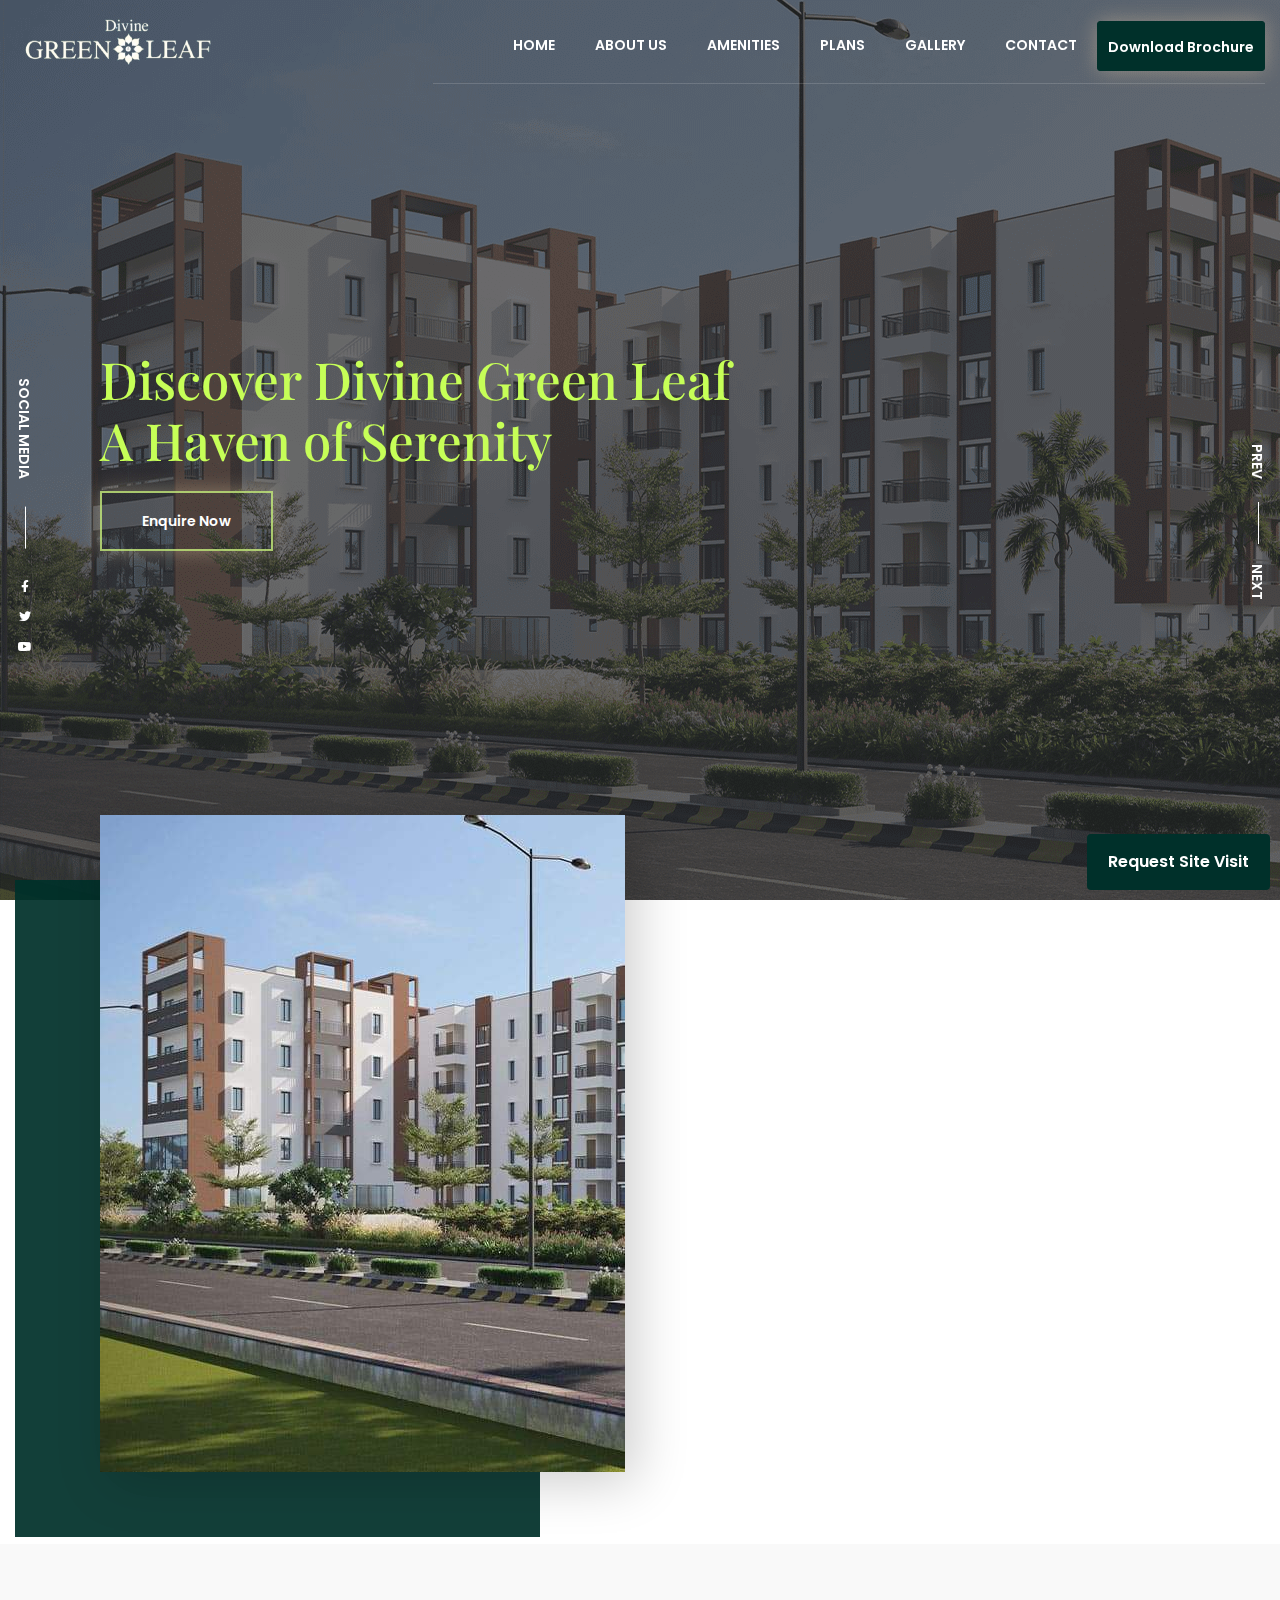
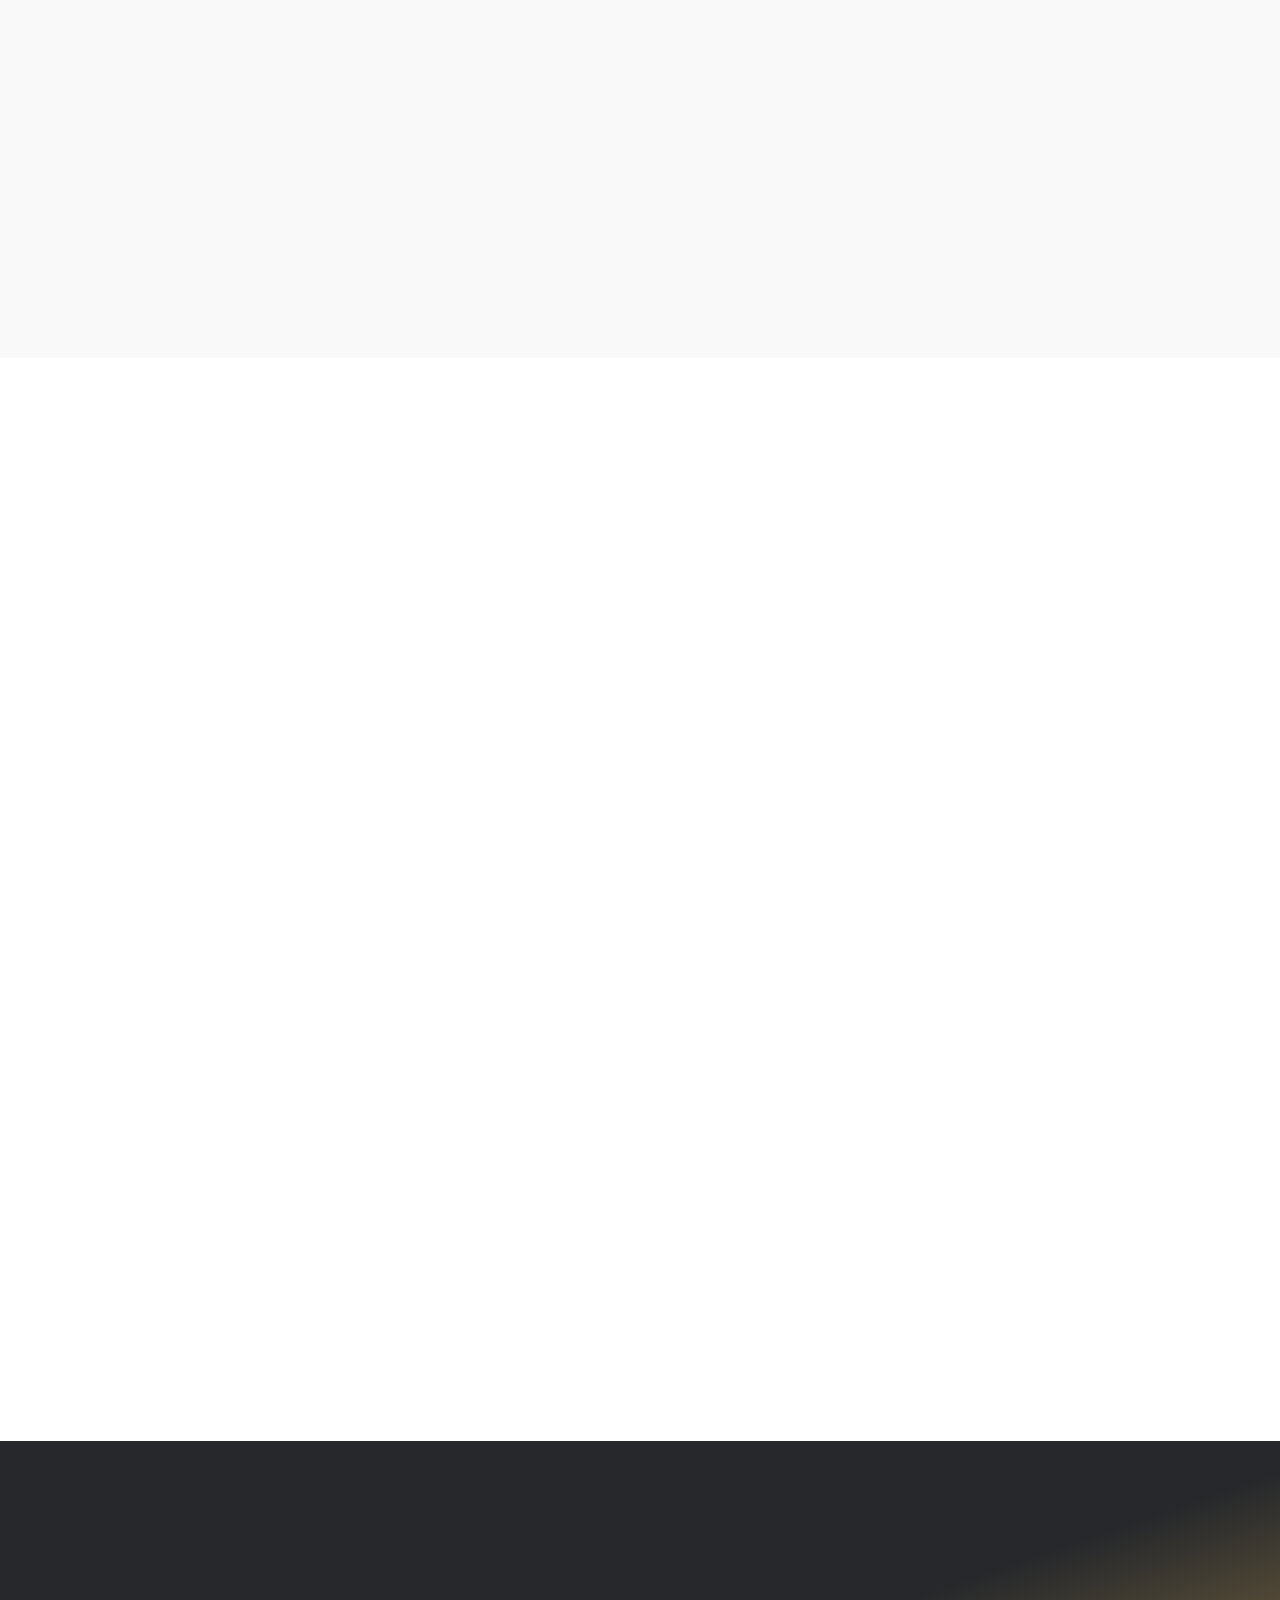
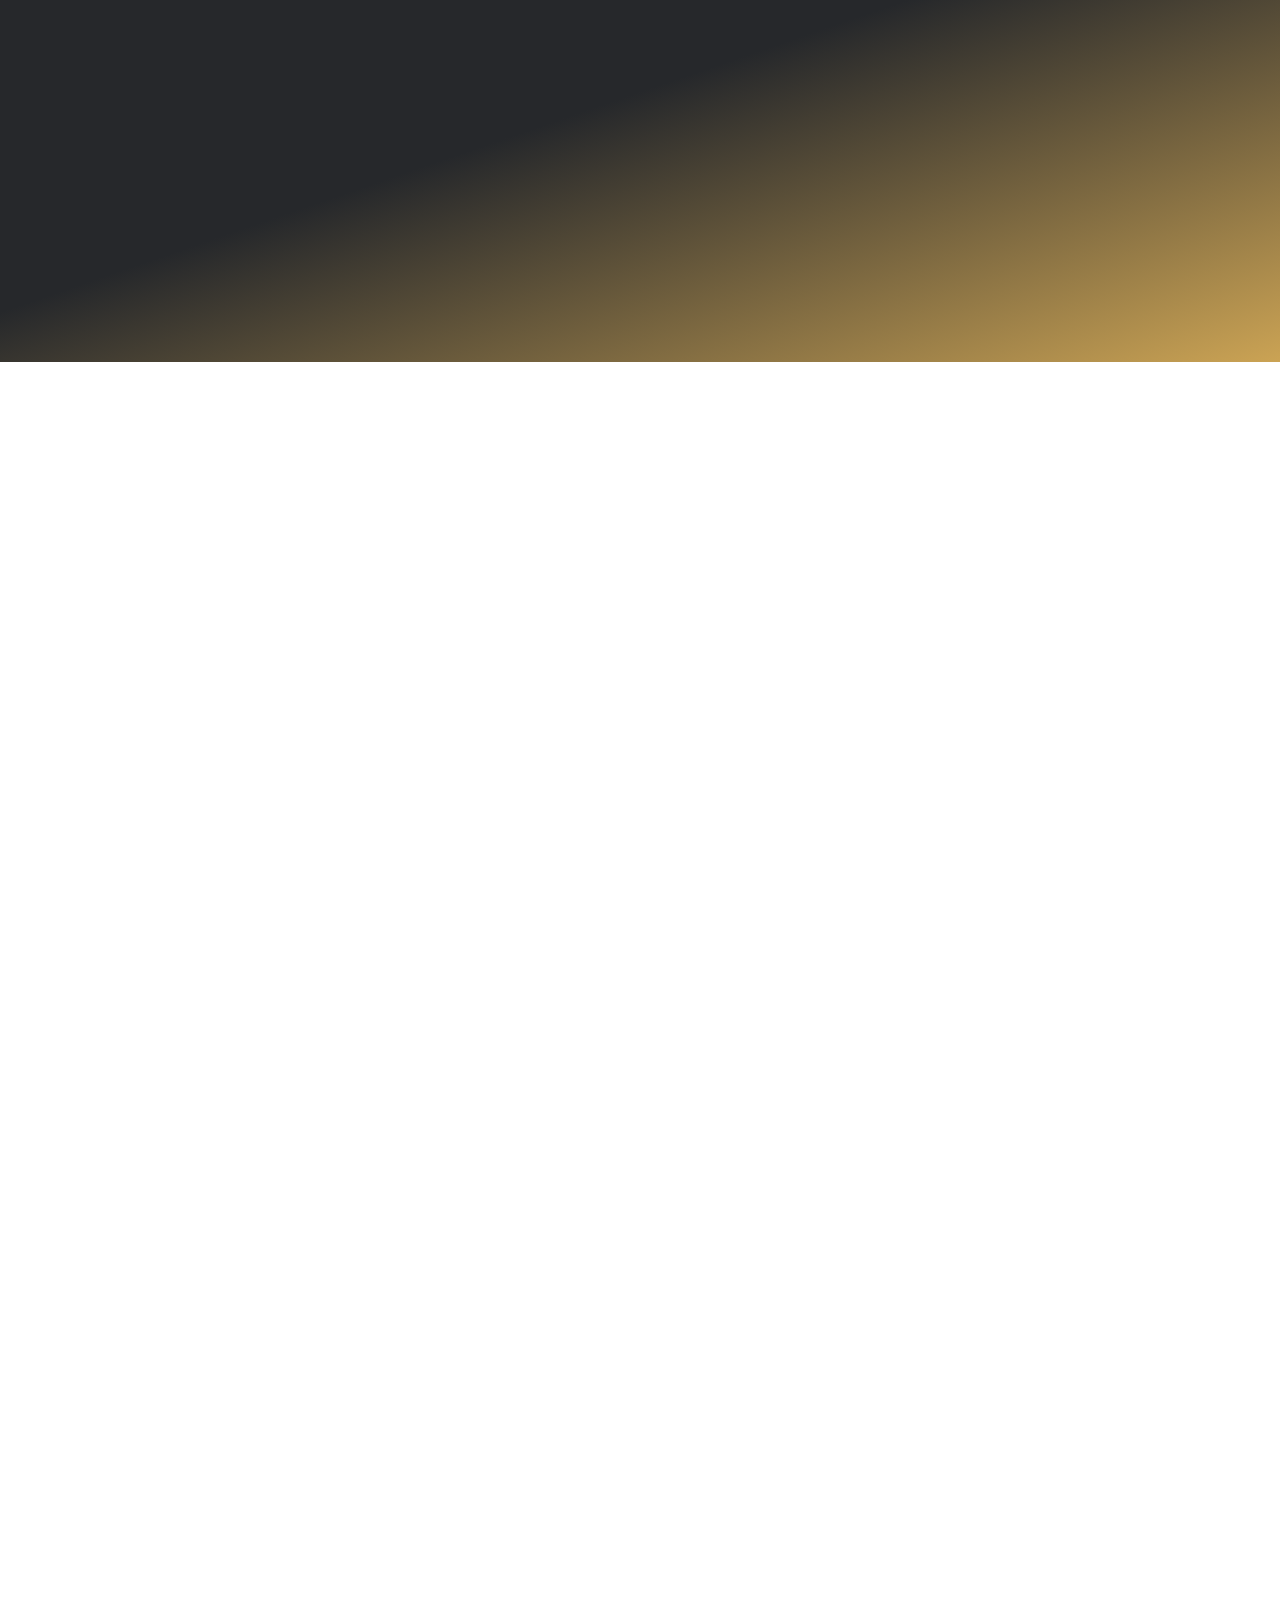
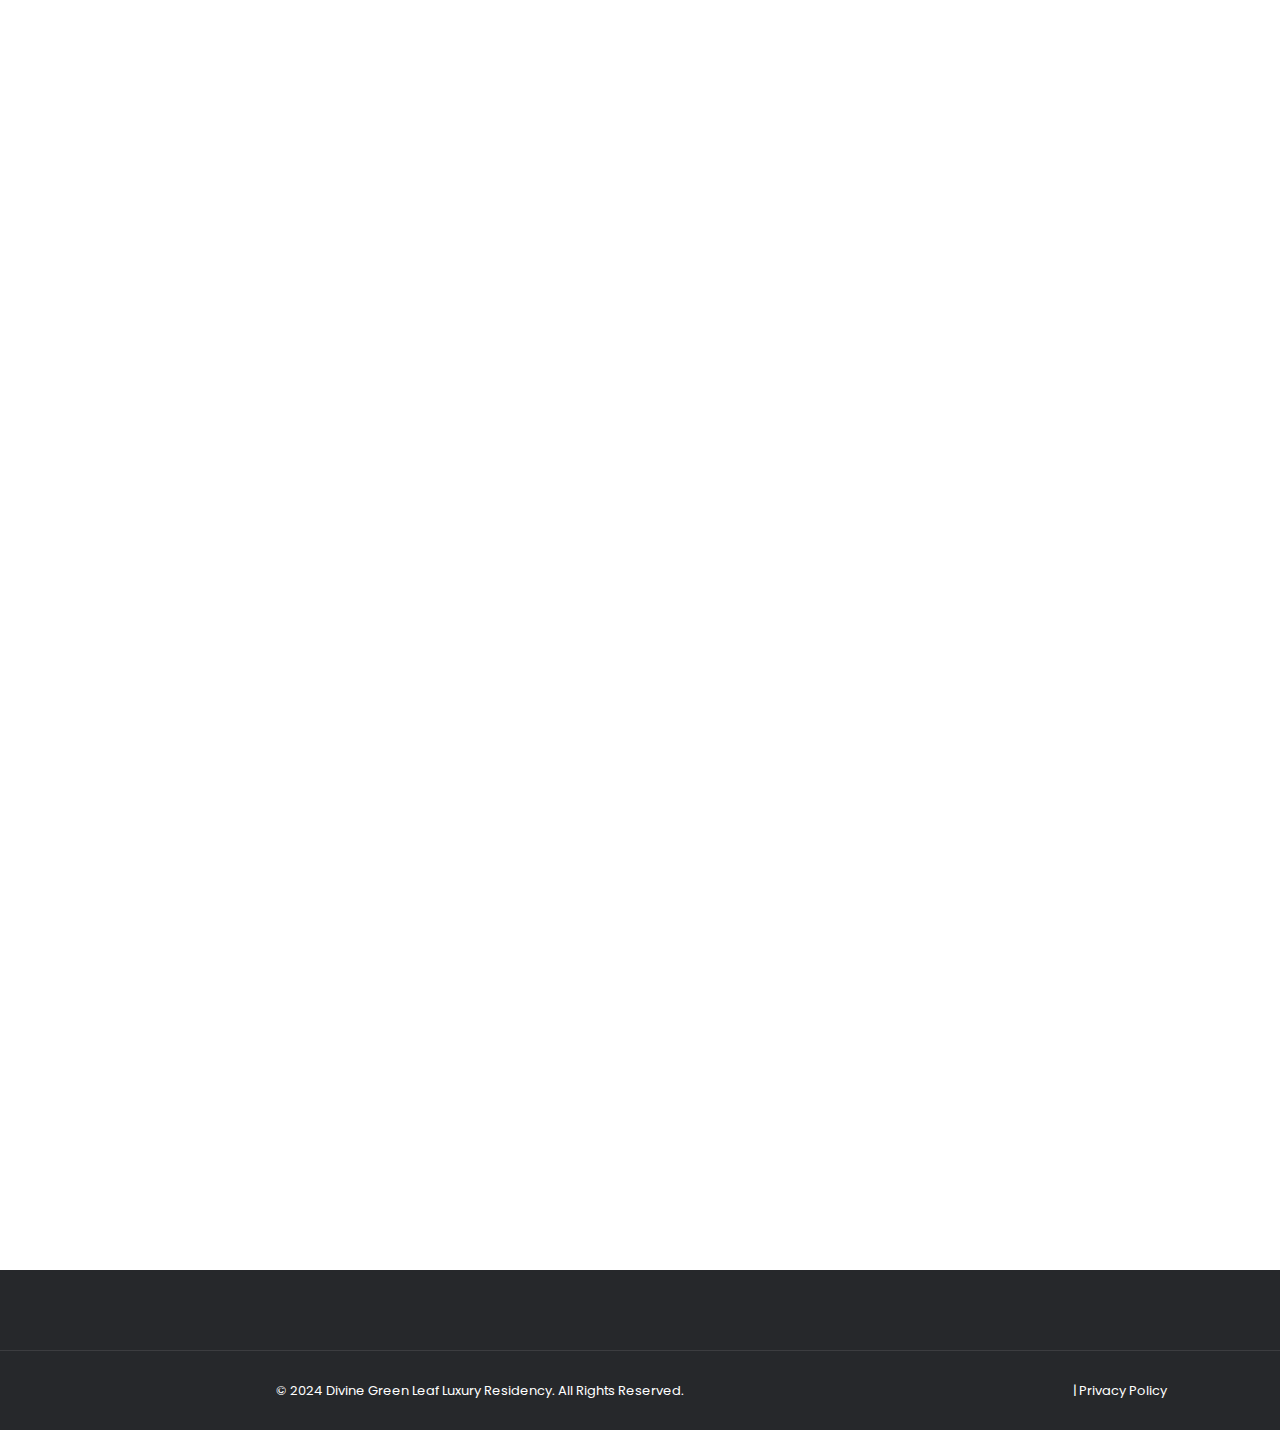
==== index.html @ 438758cc "up" ====
<!DOCTYPE html>
<html lang="en">

<head>
  <meta charset="utf-8">
  <meta name="viewport" content="width=device-width, initial-scale=1, shrink-to-fit=no">
  <meta name="format-detection" content="telephone=no">
  <meta name="theme-color" content="#282828">
  <title>Divine Green Leaf Luxury Residency | 2 &amp; 3 BHK Apartments in Yelahanka</title>
  <meta name="author" content="Divine Green Leaf Yelahanka Apartments">
  <meta name="description"
    content="Divine Green Leaf, Premium Apt project with Premium Amenities - Spacious 2&amp;3 BHK Apartments next to Ramanashree Resort in Premium Locality Yelahanka starts from 75L - Call today for more info">
  <meta name="keywords"
    content="2 BHK Apartment in Yelahanka,3 BHK Apartment in Yelahanka,2 BHK Flats in Yelahanka,3 BHK Flats in Yelahanka,Affordable Flats in Yelahanka,Lurury Apartments in Yelahanka,Luxury Flats in Yelahanka,
Premium Apartments Yelahanka,Premium Flats in Yelahanka,Flats near Ramanashree Resort, Premium Apartments Yelahanka,Premium Flats in Yelahanka,Low-Rise Apartments Yelahanka,Low-Rise Flats Yelahanka">
  <!-- FAVICON FILES -->
  <link href="favicons/3425-images-favicon.png" rel="shortcut icon">
  <!-- CSS FILES -->
  <link rel="stylesheet" href="css/css-fontawesome.min.css">
  <link rel="stylesheet" href="css/css-animate.min.css">
  <link rel="stylesheet" href="css/css-fancybox.min.css">
  <link rel="stylesheet" href="css/css-odometer.min.css">
  <link rel="stylesheet" href="css/css-swiper.min.css">
  <link rel="stylesheet" href="css/css-bootstrap.min.css">
  <link rel="stylesheet" href="css/css-style.css">
  <!-- Google tag (gtag.js) -->
  <script async src="https://www.googletagmanager.com/gtag/js?id=AW-11399710128"></script>
  <script>
    window.dataLayer = window.dataLayer || [];
    function gtag() { dataLayer.push(arguments); }
    gtag('js', new Date());

    gtag('config', 'AW-11399710128');
  </script>
  <style>
    .no-gutter>[class*='col-'] {
      padding-right: 0;
      padding-left: 0px;
    }

    .am-input-container select {
      top: 30px !important;
    }

    input[type="email"],
    input[type="text"] {
      padding: 0 !important;
    }

    .visit-btn {
      background-color: #00302a;
      color: #fff;
      position: fixed;
      right: 10px;
      bottom: 10px;
      padding: 15px 20px;
      font-weight: 600;
      z-index: 1000;
    }

    .visit-btn:hover {
      color: #fff;
    }
  </style>
</head>

<body>
  <!-- end prelaoder -->
  <div class="transition-overlay">
    <div class="layer"></div>
  </div>
  <!-- end transition-overlay -->
  <div class="side-navigation">
    <div class="menu">
      <ul>
        <li><a href="#home">HOME</a></li>
        <li><a href="#about">ABOUT US</a></li>
        <li><a href="#amenities">AMENITIES</a></li>
        <li><a href="#plan">PLANS</a></li>
        <li><a href="#gallery">GALLERY</a></li>
        <li><a href="#contact">CONTACT</a></li>
      </ul>
      <a class="button" onclick="changeHeader('Download Brochure')" data-toggle="modal" data-target="#exampleModal"
        href="divinegreenleaf.html">Download Brochure </a>
    </div>
  </div>
  <!-- end menu -->
  <!-- end side-content -->
  <!-- end side-navigation -->
  <nav class="navbar">
    <div class="container">
      <div class="upper-side">
        <div class="logo"> <a href="index.html"><img src="images/images-GF.png" alt="Affordable Flats in Yelahanka"></a>
        </div>
        <!-- end logo -->
        <div class="phone-email">
          <div class="menu">
            <!-- <div class="logo "> <a href="index.html"><img src="images/logo-light.png" alt="Image"></a> </div> -->
            <ul>
              <li><a href="#home">HOME</a></li>
              <li><a href="#about">ABOUT US</a></li>
              <li><a href="#amenities">AMENITIES</a></li>
              <li><a href="#plan">PLANS</a></li>
              <li><a href="#gallery">GALLERY</a></li>
              <li><a href="#contact">CONTACT</a></li>
            </ul>
            <a class="button" onclick="changeHeader('Download Brochure')" data-toggle="modal"
              data-target="#exampleModal" href="divinegreenleaf.html">Download Brochure </a>
          </div>
        </div>
        <!-- end phone -->
        <!-- <div class="language"> <a href="#">EN</a> <a href="#">UA</a> </div> -->
        <!-- end language -->
        <!-- end hamburger -->
        <!-- end upper-side -->
        <div class="hamburger"> <span></span> <span></span> <span></span><span></span> </div>
      </div>
      <!-- end menu -->
    </div>
    <!-- end container -->
  </nav>
  <!-- end navbar -->
  <!-- end navbar -->
  <!-- end navbar -->
  <header class="slider">
    <div class="slider-container">
      <div class="swiper-wrapper">
        <div class="swiper-slide" data-background="images/slider-01.png" data-stellar-background-ratio="1.15">
          <div class="container">
            <h1><span>Discover </span> Divine Green Leaf <br> A Haven of Serenity</h1>
            <a href="#" onclick="changeHeader('Enquire Now')" data-toggle="modal" data-target="#exampleModal">Enquire
              Now </a>
          </div>
          <!-- end container -->
        </div>
        <!-- end swiper-slide -->
        <div class="swiper-slide" data-background="images/slider-02.png" data-stellar-background-ratio="1.15">
          <div class="container">
            <h1><span>Elevate Your </span> Living Experience <br> At Diving Green Leaf</h1>
            <a href="#" onclick="changeHeader('Enquire Now')" data-toggle="modal" data-target="#exampleModal">Enquire
              Now </a>
            <!-- <figure><img src="images/services-icon08.png" alt="Image"></figure> -->
          </div>
          <!-- end container -->
        </div>
        <!-- end swiper-slide -->
        <div class="swiper-slide" data-background="images/slider-03.png" data-stellar-background-ratio="1.15">
          <div class="container">
            <h1><span>Elevated Perspectives</span> Arial Vistas Of<br> Diving Green leaf Luxury Residency</h1>
            <a href="#" onclick="changeHeader('Enquire Now')" data-toggle="modal" data-target="#exampleModal">Enquire
              Now </a>
            <!-- <figure><img src="images/services-icon07.png" alt="Image"></figure> -->
          </div>
          <!-- end container -->
        </div>
        <!-- end swiper-slide -->
      </div>
      <!-- Add Pagination -->
      <div class="inner-elements">
        <div class="container">
          <div class="pagination"></div>
          <!-- end pagination -->
          <div class="button-prev">PREV</div>
          <!-- end button-prev -->
          <div class="button-next">NEXT</div>
          <!-- end button-next -->
          <div class="social-media">
            <h6>SOCIAL MEDIA</h6>
            <ul>
              <li><a href="#"><i class="fab fa-facebook-f"></i></a></li>
              <li><a href="#"><i class="fab fa-twitter"></i></a></li>
              <li><a href="#"><i class="fab fa-youtube"></i></a></li>
            </ul>
          </div>
          <!-- end social-media -->
        </div>
        <!-- end container -->
      </div>
      <!-- end inner-elements -->
    </div>
    <!-- end slider-container -->
  </header>
  <!-- end slider -->
  <!-- end slider -->
  <section class="intro" id="about">
    <div class="container">
      <div class="row align-items-center ">
        <div class="col-lg-6">
          <figure>
            <div class=""></div>
            <!-- end pattern-bg -->
            <div class="holder"> <img src="images/images-about-img.jpg" alt="Lurury Apartments in Yelahanka"></div>
            <!-- end holder -->
          </figure>
        </div>
        <!-- end col-6 -->
        <div class="col-lg-6 wow fadeInUp">
          <div class="content-box">
            <h4><span>Green Leaf</span> </h4>
            <h3>About Us</h3>
            <p><strong>Divine Green Leaf</strong> is Strategically easy access to city amenities while offering a
              retreat into nature. Enjoy the tranquality of the surrounding greenery without compromising on urban
              conveniences.</p>
            <p><strong>Next to Ramanashree California Resort Yelahanka</strong>. <br />To visit Divine Green Leaf, call:
              080 4680 7772</p>
            <!-- end content-box -->
          </div>
          <!-- end content-box -->
        </div>
        <!-- edn col-6 -->
      </div>
      <!-- end row -->
    </div>
    <!-- end container -->
  </section>
  <section class="benefits" id="amenities">
    <div class="container">
      <div class="row">
        <div class="col-12 wow fadeInUp">
          <h4><span>Divine Green Leaf</span> Luxury Residences in Yelahanka</h4>
          <h3>Exceptional Amenities Exclusively For You</h3>
        </div>
        <!-- end col-12 -->
        <!-- end col-12 -->
        <!-- <div class="col wow fadeInUp" data-wow-delay="0s">
        <figure> <img src="images/vastu.png" alt="Image"> <b></b> </figure>
        <h6>Vasthu Compliants</h6>
       <span class="odometer" data-count="28" data-status="yes">0</span> <span class="extra">min</span> 
      </div> -->
        <div class="col wow fadeInUp" data-wow-delay="0s">
          <figure> <img src="images/images-swimming-pool.png" alt="Luxury Flats in Yelahanka "> <b></b> </figure>
          <h6>Swimming Pool</h6>
          <!-- <span class="odometer" data-count="28" data-status="yes">0</span> <span class="extra">min</span>  -->
        </div>
        <!-- end col -->
        <div class="col wow fadeInUp" data-wow-delay="0.20s">
          <figure> <img src="images/images-club-house.png" alt="Premium Apartments Yelahanka"> <b></b> </figure>
          <h6>Club House</h6>
          <!-- <span class="odometer" data-count="79" data-status="yes">0</span> <span class="extra">m&sup2;</span>  -->
        </div>
        <!-- end col -->
        <div class="col wow fadeInUp" data-wow-delay="0.10s">
          <figure> <img src="images/images-kids-play.png" alt="Premium Flats in Yelahanka"> <b></b> </figure>
          <h6>Kids Play Area</h6>
          <!-- <span class="odometer" data-count="15" data-status="yes">0</span> <span class="extra">%</span>  -->
        </div>
        <!-- end col -->
        <div class="col wow fadeInUp" data-wow-delay="0.20s">
          <figure> <img src="images/images-security.png" alt="Flats near Ramanashree Resort"> <b></b> </figure>
          <h6>24Hr Security</h6>
          <!-- <span class="odometer" data-count="79" data-status="yes">0</span> <span class="extra">m&sup2;</span>  -->
        </div>
        <!-- end col -->
        <div class="col wow fadeInUp" data-wow-delay="0.20s">
          <figure> <img src="images/images-cctv.png" alt="Premium Apartments Yelahanka"> <b></b> </figure>
          <h6>CCTV Surveillance</h6>
          <!-- <span class="odometer" data-count="79" data-status="yes">0</span> <span class="extra">m&sup2;</span>  -->
        </div>
        <!-- end col -->
        <div class="col wow fadeInUp" data-wow-delay="0.20s">
          <figure> <img src="images/images-sewage.png" alt="Premium Flats in Yelahanka"> <b></b> </figure>
          <h6>Sewage Treatment Plant</h6>
          <!-- <span class="odometer" data-count="79" data-status="yes">0</span> <span class="extra">m&sup2;</span>  -->
        </div>
        <!-- end col -->
        <div class="col wow fadeInUp" data-wow-delay="0.20s">
          <figure> <img src="images/images-powerbackup.png" alt="Low-Rise Apartments Yelahanka"> <b></b> </figure>
          <h6>Generator Power Backup</h6>
          <!-- <span class="odometer" data-count="79" data-status="yes">0</span> <span class="extra">m&sup2;</span>  -->
        </div>
        <!-- end col -->
        <div class="col wow fadeInUp" data-wow-delay="0.20s">
          <figure> <img src="images/images-parking.png" alt="Low-Rise Flats Yelahanka"> <b></b> </figure>
          <h6>Covered Car Parking</h6>
          <!-- <span class="odometer" data-count="79" data-status="yes">0</span> <span class="extra">m&sup2;</span>  -->
        </div>
        <!-- end col -->
      </div>
      <!-- end row -->
    </div>
    <!-- end container -->
  </section>
  <!-- end benefits -->
  <section class="property-plans" id="plan">
    <div class="container">
      <div class="row align-items-center">
        <div class="col-lg-12 wow fadeInUp">
          <h4><span>Divine Green Leaf - Apartments Next to Ramanashree Resort in Yelahanka </span></h4>
          <h3>Floor Plan</h3>
        </div>
        <!-- end col-6 -->
        <div class="col-lg-12 wow fadeInUp" data-wow-delay="0.05s">
          <figure>
            <a href="images/plan1.jpg" data-fancybox>
              <img src="images/images-plan1.jpg" alt="2 BHK Apartment in Yelahanka">
            </a>
          </figure>
          <!-- end row -->
        </div>
        <!-- end container -->
        <div class="container">
          <div class="row align-items-center">
            <div class="col-lg-6  off-set- wow fadeInUp">
              <!--  <h4><span>Homepark</span> Living Spaces</h4> -->
              <h3>Key Plan</h3>
              <p>Explore the Thoughtful design and functionality of our typical floor plan at <strong>Divine Green
                  leaf</strong>. Each Residences is crafted to provide a Harmonious blend of style and comfort ensuring
                a living space that meets the Diverse needs of modern life.</p>
              <table>
                <tbody>
                  <tr>
                    <td>3BHK North Face </td>
                    <td>: 1490 SFT</td>
                  </tr>
                  <tr>
                    <td>2BHK East Face</td>
                    <td>: 1220 SFT</td>
                  </tr>
                  <tr>
                    <td>2BHK North Face</td>
                    <td>: 1220 &amp; 1120 SFT</td>
                  </tr>
                  <tr>
                    <td>3BHK East Face</td>
                    <td>: 1580 &amp; 1515 SFT</td>
                  </tr>
                </tbody>
              </table>
            </div>
            <!-- end col-6 -->
            <div class="col-lg-6 wow fadeInUp">
              <ul class="nav nav-pills" id="pills-tab" role="tablist">
                <li class="nav-item"> <a class="nav-link active" data-toggle="pill" href="#tab-one">3BHK North Face</a>
                </li>
                <li class="nav-item"> <a class="nav-link" data-toggle="pill" href="#tab-two" role="tab">2BHK East
                    Face</a> </li>
                <li class="nav-item"> <a class="nav-link" data-toggle="pill" href="#tab-three" role="tab">2BHK North
                    Face</a> </li>
                <li class="nav-item"> <a class="nav-link" data-toggle="pill" href="#tab-four" role="tab">3BHK East
                    Face</a> </li>
              </ul>
              <div class="tab-content">
                <div class="tab-pane fade show active" id="tab-one">
                  <figure><img src="images/images-north-3-bhk.png" alt="3 BHK Apartment in Yelahanka"></figure>
                </div>
                <!-- end tab-pane -->
                <div class="tab-pane fade" id="tab-two">
                  <figure><img src="images/images-east-2-BHK.png" alt="Next to Ramanashree Resort in Yelahanka">
                  </figure>
                </div>
                <!-- end tab-pane -->
                <div class="tab-pane fade" id="tab-three">
                  <figure><img src="images/images-north-2-bhk.png" alt="Divine Green Leaf, Premium Apt project">
                  </figure>
                </div>
                <!-- end tab-pane -->
                <!-- end tab-pane -->
                <div class="tab-pane fade" id="tab-four">
                  <figure><img src="images/images-east-3-bhk.png" alt="2&amp;3 BHK Apartment next to Ramanashree">
                  </figure>
                </div>
                <!-- end tab-pane -->
              </div>
              <!-- end tab-contnet -->
            </div>
            <!-- end col-6 -->
          </div>
          <!-- end row -->
        </div>
        <!-- end container -->
      </div>
    </div>
  </section>
  <!-- end container -->
  <section class="property-customization">
    <div class="video-bg">
      <!--<video src="images/banner1.jpg" loop autoplay muted></video>-->
    </div>
    <!-- end video-bg -->
    <div class="container">
      <div class="row">
        <div class="col-12 wow fadeInUp">
          <h4><span>Divine Green Leaf</span></h4>
          <h3>Our Project Specifications</h3>
        </div>
        <!-- end col-12 -->
        <div class="col-lg-2 col-md-4 col-sm-6 col-6 wow fadeInUp" data-wow-delay="0s">
          <figure data-toggle="tooltip" data-placement="top"
            title="RCC Framed Structure with Grade FE 500 quality steel and M25/M40 grade concrete"> <img
              src="images/icon-icon-01.png"
              alt="Apartment next to Ramanashree, Yelahanka from 75L with all Premium Amenities">
            <figcaption>Structure</figcaption>
          </figure>
        </div>
        <!-- end col-2 -->
        <div class="col-lg-2 col-md-4 col-sm-6 col-6 wow fadeInUp" data-wow-delay="0.05s">
          <figure data-toggle="tooltip" data-placement="top"
            title="Cement blocks mansonry with good quality blocks in cement mortar."> <img
              src="images/icon-icon-02.png" alt="Spacious 2&amp;3 BHK Residences Yelahanka">
            <figcaption>Super structure</figcaption>
          </figure>
        </div>
        <!-- end col-2 -->
        <div class="col-lg-2 col-md-4 col-sm-6 col-6 wow fadeInUp" data-wow-delay="0.10s">
          <figure data-toggle="tooltip" data-placement="top"
            title="External : Cement plastering with combination of texture and smooth finish. Internal : Cement plaster with smooth finish">
            <img src="images/icon-icon-03.png" alt="2 BHK Apartment in Yelahanka">
            <figcaption>Plastering</figcaption>
          </figure>
        </div>
        <!-- end col-2 -->
        <div class="col-lg-2 col-md-4 col-sm-6 col-6 wow fadeInUp" data-wow-delay="0.10s">
          <figure data-toggle="tooltip" data-placement="top"
            title="Main Door : Hard wood frame, finished with melamine pray polish, Teak finished flush shutters with reputed hardware. Internal Door : Hard wood frame or factory made wooden frame with both side laminated flush shutter with reputed hardware.">
            <img src="images/icon-icon-04.png" alt="3 BHK Apartment in Yelahanka">
            <figcaption>Doors</figcaption>
          </figure>
        </div>
        <!-- end col-2 -->
        <div class="col-lg-2 col-md-4 col-sm-6 col-6 wow fadeInUp" data-wow-delay="0.15s">
          <figure data-toggle="tooltip" data-placement="top" title="UPVC Windows with float glass with mosquito net.">
            <img src="images/icon-icon-05.png" alt="2 BHK Flats in Yelahanka">
            <figcaption>Windows</figcaption>
          </figure>
        </div>
        <!-- end col-2 -->
        <div class="col-lg-2 col-md-4 col-sm-6 col-6 wow fadeInUp" data-wow-delay="0.20s">
          <figure data-toggle="tooltip" data-placement="top"
            title="External : Asian Paint finish and two coats of weather proof paints of Asian apex ultima or equivalent. Internal : Two coasts of Birla Patty and Two coats of cement primer of reputed make.">
            <img src="images/icon-icon-06.png" alt="3 BHK Flats in Yelahanka">
            <figcaption>Painting</figcaption>
          </figure>
        </div>
        <!-- end col-2 -->
        <div class="col-lg-2 col-md-4 col-sm-6 col-6 wow fadeInUp" data-wow-delay="0.25s">
          <figure data-toggle="tooltip" data-placement="top"
            title="Wiring &amp; Switches : Concealed copper wiring of finolex or equivalent make. Modular switches of Legrand / Havells / Schnerider or equivalent make. Power outlets for Chimney, Refrigerator, Microwave ovens, Mixer / Grinders and Master Purifier in kitchen. Plug Point for Television in drawing, and Master Bed Room. 3 Phase supply withindividual meter and Separate Residential Circuit Breaker(RCB)">
            <img src="images/icon-icon-07.png" alt="Affordable Flats in Yelahanka">
            <figcaption>Electrical</figcaption>
          </figure>
        </div>
        <!-- end col-2 -->
        <div class="col-lg-2 col-md-4 col-sm-6 col-6 wow fadeInUp" data-wow-delay="0s">
          <figure data-toggle="tooltip" data-placement="top"
            title="Water Supply : ISI mark GI/UPVC/PPR Piping. Drainage : ISI Mark Standard PVC/SWR Sanitary piping of Ashirwad / Astral or equivalent make. Rain Water : Well-designed Rain Water harvesting System Provided. Sewerage : Waste water treated by STP and reused for gardening.">
            <img src="images/icon-icon-08.png" alt="Lurury Apartments in Yelahanka ">
            <figcaption>Plumbing &amp; Sanitary</figcaption>
          </figure>
        </div>
        <!-- end col-2 -->
        <div class="col-lg-2 col-md-4 col-sm-6 col-6 wow fadeInUp" data-wow-delay="0.05s">
          <figure data-toggle="tooltip" data-placement="top" title="MS enamel painted grills for windows."> <img
              src="images/icon-icon-09.png" alt="Luxury Flats in Yelahanka">
            <figcaption>Grills</figcaption>
          </figure>
        </div>
        <!-- end col-2 -->
        <div class="col-lg-2 col-md-4 col-sm-6 col-6 wow fadeInUp" data-wow-delay="0.10s">
          <figure data-toggle="tooltip" data-placement="top"
            title="800mm X 800mm size double charged vitrified tiles of reputed brand in all rooms and Itralian marble for Living and Dining area. Toilets : Flloring - Acid Resistant anti-skid ceramic tiles of reputed brand. Wall - Glazes Ceramic tiles dado of quality make up to door height. Utility / Wash : Wall - Glazed Ceramic tiles dado up to 3' Height. Flooring - Rustic Ceramic tiles of reputed brand. Kitchen : Dadoing - Glazed Ceramic tiles dado up to 2' height above kitchen platform. Platform - Black Granite platform with stainless steels sink with drain board. Provision for one Kaveri water tap and one borewell connection tap.">
            <img src="images/icon-icon-10.png" alt="Premium Apartments Yelahanka">
            <figcaption>Flooring &amp; Wall Tiling</figcaption>
          </figure>
        </div>
        <!-- end col-2 -->
        <div class="col-lg-2 col-md-4 col-sm-6 col-6 wow fadeInUp" data-wow-delay="0.15s">
          <figure data-toggle="tooltip" data-placement="top" title="Granite"> <img src="images/icon-icon-11.png"
              alt="Premium Flats in Yelahanka">
            <figcaption>Corridors &amp; Starircase</figcaption>
          </figure>
        </div>
        <!-- end col-2 -->
        <div class="col-lg-2 col-md-4 col-sm-6 col-6 wow fadeInUp" data-wow-delay="0.25s">
          <figure data-toggle="tooltip" data-placement="top" title="MS railing"> <img src="images/icon-icon-12.png"
              alt="Flats near Ramanashree Resort">
            <figcaption>Balconies</figcaption>
          </figure>
        </div>
        <!-- end col-2 -->
        <div class="col-lg-2 col-md-4 col-sm-6 col-6 wow fadeInUp" data-wow-delay="0s">
          <figure data-toggle="tooltip" data-placement="top"
            title="Comprehensive security with cameras in appropriate locations. "> <img src="images/icon-icon-14.png"
              alt="Premium Apartments Yelahanka">
            <figcaption>Security</figcaption>
          </figure>
        </div>
        <!-- end col-2 -->
        <div class="col-lg-2 col-md-4 col-sm-6 col-6 wow fadeInUp" data-wow-delay="0.10s">
          <figure data-toggle="tooltip" data-placement="top"
            title="Waterproofing shall be provided for all Toilets, Balconies, utility area &amp; roof terrace.">
            <img src="images/icon-icon-15.png" alt="Premium Flats in Yelahanka">
            <figcaption>Water - Proofing </figcaption>
          </figure>
        </div>
        <!-- end col-2 -->
        <div class="col-lg-2 col-md-4 col-sm-6 col-6 wow fadeInUp" data-wow-delay="0.15s">
          <figure data-toggle="tooltip" data-placement="top"
            title="6 or 8 Passenger Capacity Fully automatic Johnson or equivalent make. Entrance lobby with Granite.">
            <img src="images/icon-icon-16.png" alt="Low-Rise Apartments Yelahanka">
            <figcaption>Elevator </figcaption>
          </figure>
        </div>
        <!-- end col-2 -->
        <div class="col-lg-2 col-md-4 col-sm-6 col-6 wow fadeInUp" data-wow-delay="0.20s">
          <figure data-toggle="tooltip" data-placement="top"
            title="Sanitary Fittings : All Toilets will consists of one piece of EWC, wall mounted concealed tank by Gabrit or equivalent make. Wash basin of Cera / Hindware or equivalent make. Provision for geysers in all Toilets. All C.P Fitting of Grohee or equivalent make. Hydro - pnematic water pumps for water supply with equal pressure system for all floors.">
            <img src="images/icon-icon-17.png" alt="Low-Rise Flats Yelahanka">
            <figcaption>Toilets </figcaption>
          </figure>
        </div>
        <!-- end col-2 -->
        <div class="col-lg-2 col-md-4 col-sm-6 col-6 wow fadeInUp" data-wow-delay="0.25s">
          <figure data-toggle="tooltip" data-placement="top"
            title="Full Backup for individual flats upto 1 kva expect for A/C's &amp; geysers and 100% Power backup for common areas.">
            <img src="images/icon-icon-18.png"
              alt="Next to Ramanashree Resort in Yelahanka - Divine Green Leaf, Premium Apt project - from 75L">
            <figcaption>Generator</figcaption>
          </figure>
        </div>
      </div>
    </div>
    <!-- end row -->
  </section>
  <section class="property-plans" id="plan">
    <div class="container">
      <div class="row align-items-center text-center">
        <div class="col-lg-12 wow fadeInUp">
          <h4><span>Divine Green Leaf Master Plan</span></h4>
          <h3>Crafting A Vision For Excellence</h3>
        </div>
        <!-- end col-6 -->
        <div class="col-lg-12 wow fadeInUp" data-wow-delay="0.05s">
          <!-- <img src="images/master-paln2.png"> -->
          <figure>
            <a href="images/master-paln2.png" data-fancybox>
              <img src="images/images-master-paln2.png"
                alt="2&amp;3 BHK Apt next to Ramanashree, Yelahanka from 75L with all Premium Amenities. Call Today">
            </a>
          </figure>
          <!-- end row -->
        </div>
        <!-- end container -->
        <!-- end property-calculator -->
      </div>
    </div>
  </section>
  <section class="recent-gallery" id="gallery">
    <div class="container">
      <div class="row align-items-center text-center">
        <div class="col-lg-12 wow fadeInUp">
          <h4><span>Divine Green Leaf</span> Gallery</h4>
          <!-- <h3 class="text-center">View of Lux Living Spaces</h3> -->
          <!-- <a href="#" class="link">SEE ALL GALLERY </a>  -->
        </div>
        <!-- end col-5 -->
        <div class="photo-gallery">
          <div class="container">
            <div class="row">
              <div class="col-12">
                <!-- <ul class="gallery-filter">
                      <li><a href="javascript:void(0);" data-filter="*" class="current">ALL AREA</a></li>
                          <li><a href="javascript:void(0);" data-filter=".one">INTERIOR</a></li>
                          <li><a href="javascript:void(0);" data-filter=".two">BUILDING</a></li>
                          <li><a href="javascript:void(0);" data-filter=".three">SPACES</a></li>
                    </ul> -->
                <!--<ul class="gallery">-->
                <!--	<li class="#"><a href="images/gallery-thumb01.jpg" data-fancybox="images"><img src="images/gallery-thumb01.jpg" alt="Image"></a></li>-->
                <!--	<li class="#"><a href="images/gallery-thumb02.jpg" data-fancybox="images"><img src="images/gallery-thumb02.jpg" alt="Image"></a></li>-->
                <!--<li class="#"><a href="images/gallery-thumb01.jpg" data-fancybox="images"><img src="images/gallery-thumb01.jpg" alt="Image"></a></li>-->
                <!--	<li class="#"><a href="images/gallery-thumb03.jpg" data-fancybox="images"><img src="images/gallery-thumb03.jpg" alt="Image"></a></li>-->
                <!--</ul>-->
                <div class="container">
                  <div class="row no-gutter">
                    <div class="col-md-3 col-sm-6 p-1 wow fadeInUp" data-wow-delay="0s">
                      <a href="images/gallery-thumb01.jpg" data-fancybox="images"><img
                          src="images/images-gallery-thumb01.jpg"
                          alt="Spacious 2&amp;3 BHK Residences next to Premium Locality Yelahanka, 75L onwards. Call Today"></a>
                    </div>
                    <div class="col-md-3 col-sm-6 p-1 wow fadeInUp" data-wow-delay="0.05s">
                      <a href="images/gallery-thumb02.jpg" data-fancybox="images"><img
                          src="images/images-gallery-thumb02.jpg" alt="2 BHK Apartment in Yelahanka"></a>
                    </div>
                    <div class="col-md-3 col-sm-6 p-1 wow fadeInUp" data-wow-delay="0.10s">
                      <a href="images/gallery-thumb01.jpg" data-fancybox="images"><img
                          src="images/images-gallery-thumb01.jpg" alt="3 BHK Apartment in Yelahanka"></a>
                    </div>
                    <div class="col-md-3 col-sm-6 p-1 wow fadeInUp" data-wow-delay="0.15s">
                      <a href="images/gallery-thumb05.jpg" data-fancybox="images"><img
                          src="images/images-gallery-thumb05.jpg" alt="2 and 3 BHK Apartment in Yelahanka"></a>
                    </div>
                  </div>
                  <div class="row no-gutter">
                    <div class="col-md-3 col-sm-6 p-1 wow fadeInUp" data-wow-delay="0s">
                      <a href="images/gallery-thumb04.jpg" data-fancybox="images"><img
                          src="images/images-gallery-thumb04.jpg" alt="2 and 3 BHK flats in Yelahanka"></a>
                    </div>
                    <div class="col-md-3 col-sm-6 p-1 wow fadeInUp" data-wow-delay="0.05s">
                      <a href="images/gallery-thumb06.jpg" data-fancybox="images"><img
                          src="images/images-gallery-thumb06.jpg" alt="2 and 3 BHK Apartments in Yelahanka"></a>
                    </div>
                    <div class="col-md-3 col-sm-6 p-1 wow fadeInUp" data-wow-delay="0.10s">
                      <a href="images/gallery-thumb07.jpg" data-fancybox="images"><img
                          src="images/images-gallery-thumb07.jpg" alt="2 &amp; 3 BHK Apartment in Yelahanka"></a>
                    </div>
                  </div>
                </div>
              </div>
            </div>
            <!-- end col-12 -->
          </div>
          <!-- end row -->
        </div>
        <!-- end container -->
      </div>
    </div>
    <!-- end row -->
  </section>
  <!-- end container -->
  <!-- end get-consultation -->
  <!-- end recent-posts -->
  <section class="contact" id="contact">
    <div class="container">
      <div class="row align-items-center text-center">
        <div class="col-lg-12 wow fadeInUp">
          <h4><span>Divine Green Leaf</span> Contact Us</h4>
          <!-- <small>Smaller male cones </small>  -->
        </div>
        <!-- end col-6 -->
      </div>
      <!-- end row -->
      <div class="row align-items-center mt-5">
        <!-- <div class="col-lg-12">
                      -->
        <!-- <div class="" data-stellar-ratio="1.03"></div> -->
        <!-- end pattern-bg -->
        <!-- <div class="holder" data-stellar-ratio="1.07">  -->
        <div class="container-fluid wow fadeInUp" data-wow-delay="0.05s">
          <iframe
            src="https://www.google.com/maps/embed?pb=!1m14!1m8!1m3!1d971.4394645013703!2d77.5741874!3d13.1145204!3m2!1i1024!2i768!4f13.1!3m3!1m2!1s0x3bae191f19253d91%3A0x41a5c8e63f0771a8!2sDivine%20Green%20Leaf!5e0!3m2!1sen!2sin!4v1709528503717!5m2!1sen!2sin"
            width="100%" height="450" style="border:0;" allowfullscreen="" loading="lazy"
            referrerpolicy="no-referrer-when-downgrade"></iframe>
        </div>
        <!-- end holder -->
        <!-- end map -->
        <!-- </div>-->
        <!-- end col-6 -->
      </div>
      <!-- end row -->
    </div>
    <!-- end container -->
  </section>
  <!-- end contact -->
  <!-- end certificates -->
  <section class="footer-bar">
    <div class="container">
      <div class="inner wow fadeIn">
        <div class="row">
          <div class="col-lg-4 wow fadeInUp" data-wow-delay="0.05s">
            <figure><img src="images/images-footer-icon01.png" alt="Affordable Flats in Yelahanka"></figure>
            <h3>Address</h3>
            <!--<h5>Mangalore</h5>-->
            <p><a href="https://maps.app.goo.gl/dAyCAzVekwMsz3fd7" target="_blank"> Sy No.60 &amp; 61/3, Ananthapura
                Village, Yelahanka Hobli, Bengaluru North Taluk, Bengaluru - 560 064</a></p>
            <br>
          </div>
          <!-- end col-4 -->
          <div class="col-lg-4 wow fadeInUp" data-wow-delay="0.10s">
            <figure><img src="images/images-phone.png" alt="Lurury Apartments in Yelahanka"></figure>
            <h3>Contact Us</h3>
            <p><a href="tel:8046807772">Mob : 080 4680 7772 </a>
            </p>
          </div>
          <!-- end col-4 -->
          <div class="col-lg-4 wow fadeInUp" data-wow-delay="0.15s">
            <!-- <figure><img src="images/email.png" alt="Image"></figure>
                      <h3>Email address</h3>
                      <p><a href="mailto:info@greenleaf.com">info@greenleaf.com</a></p> -->
            <h3>RERA No.</h3>
            <p>PRM/KA/RERA/1251/472/PR/231123/006428</p>
          </div>
          <!-- end col-4 -->
        </div>
        <!-- end row -->
      </div>
      <!-- end inner -->
    </div>
    <!-- end container -->
  </section>
  <!-- end footer-bar -->
  <footer class="footer">
    <div class="container">
      <div class="row">
        <!-- <div class="col-lg-4 wow fadeInUp" data-wow-delay="0.05s"> <img src="images/rs-logo (1).png" alt="Image" width="46%" height="auto" class="logo">
                  <p>R&S Bellevue is more than just a Residences; it's a testament to the Luxurious Lifestyle you Deserve.</p>
                  
                  
                </div> -->
        <!-- end col-4 -->
        <!-- <div class="col-lg-2 col-md-6 wow fadeInUp" data-wow-delay="0.10s">
                  <ul class="footer-menu">
                    <li><a href="#">Homepark</a></li>
                    <li><a href="#">Apartments</a></li>
                    <li><a href="#">Facilities</a></li>
                    <li><a href="#">News</a></li>
                    <li><a href="#">Contact</a></li>
                  </ul>
                </div> -->
        <!-- end col-2 -->
        <!-- <div class="col-lg-2 col-md-6 wow fadeInUp" data-wow-delay="0.15s">
                  <ul class="footer-menu">
                    <li><a href="#">Suites</a></li>
                    <li><a href="#">Apartments</a></li>
                    <li><a href="#">Villas & Houses</a></li>
                    <li><a href="#">Butique Room</a></li>
                    <li><a href="#">Buildings</a></li>
                  </ul>
                </div> -->
        <!-- end col-2 -->
        <!-- <div class="col-lg-4 wow fadeInUp" data-wow-delay="0.20s">
                  <div class="contact-box">
                    <h5>CALL CENTER</h5>
                    <h3>98450 25675 </h3>
                    <p><a href="#">sales.rsbellevue@gmail.com</a></p>
                    <ul>
                      <li><a href="#"><i class="fab fa-facebook-f"></i></a></li>
                      <li><a href="#"><i class="fab fa-twitter"></i></a></li>
                      <li><a href="#"><i class="fab fa-linkedin-in"></i></a></li>
                      <li><a href="#"><i class="fab fa-google-plus-g"></i></a></li>
                      <li><a href="#"><i class="fab fa-youtube"></i></a></li>
                    </ul>
                  </div>
                </div> -->
        <!-- end col-4 -->
        <div class="col-12 text-center">
          <div class="row">
            <div class="col-lg-9">
              <span class="">&copy; 2024 Divine Green Leaf Luxury Residency. All Rights Reserved. <!-- Design And Developed
                By : <a style="color:white;" href="https://rightturn.co.in/" target="_blank">Right Turn E
                  Design</a> -->
              </span>
            </div>
            <div class="col-lg-3">
              <span class="">| <a style="color:white;" href="privacy-policy.html" target="_blank">Privacy
                  Policy</a></span>
            </div>
          </div>
        </div>
        <!-- end col-12 -->
      </div>
      <!-- end row -->
    </div>
    <!-- end container -->
  </footer>
  <!-- end footer -->
  <button class="btn visit-btn" onclick="changeHeader('Request Site Visit')" data-toggle="modal"
    data-target="#exampleModal" href="divinegreenleaf.html">Request Site Visit</button>
  <!-- Modal -->
  <div class="modal fade" id="exampleModal" tabindex="-1" role="dialog" aria-labelledby="exampleModalLabel"
    aria-hidden="true">
    <div class="modal-dialog" role="document">
      <div class="modal-content">
        <div class="modal-header" style="    background: #00302a;color:white">
          <h5 class="modal-title" id="exampleModalLabel">Modal title</h5>
          <button type="button" class="close" data-dismiss="modal" aria-label="Close">
            <span aria-hidden="true">&times;</span>
          </button>
        </div>
        <div class="modal-body">
          <div class="container">
            <div class="contact-form">
              <div id="anarock-form"></div>
            </div>
          </div>
        </div>
        <!-- <div class="modal-footer">
                  <button type="button" class="btn btn-secondary" data-dismiss="modal">Close</button>
                  <button type="button" class="btn btn-primary">Save changes</button>
                </div> -->
      </div>
    </div>
  </div>
  <script>
    // script.js
    function changeHeader(newHeaderText) {
      var headerElement = document.getElementById('exampleModalLabel');
      headerElement.innerText = newHeaderText;
    }
  </script>
  <script>
    const scriptURL = 'https://script.google.com/macros/s/AKfycbzTrDXfxa0D2rCk41W1zrqmEMRWs3SKZmtrH25_1I4_Bj6_4Bbo1q42yLhSDlHqVBQM/exec'
    const form = document.forms['google-sheet']

    form.addEventListener('submit', e => {
      e.preventDefault()
      let requestBody = new FormData(form)
      requestBody.append('Date/Time', new Date().toLocaleString())
      requestBody.append('Referral', 'Landing page Lead')
      fetch(scriptURL, {
        method: 'POST',
        body: requestBody
      })

        .then(response => window.location.href = 'thank-you.html')
        .catch(error => console.error('Error!', error.message))
    })
    //
  </script>
  <!-- JS FILES -->
  <script src="js/5187-js-jquery.min.js"></script>
  <script src="js/8423-js-popper.min.js"></script>
  <script src="js/2241-js-bootstrap.min.js"></script>
  <script src="js/7442-js-swiper.min.js"></script>
  <script src="js/9626-js-fancybox.min.js"></script>
  <script src="js/8148-js-odometer.min.js"></script>
  <script src="js/6998-js-wow.min.js"></script>
  <script src="js/2719-js-text-rotater.js"></script>
  <script src="js/7606-js-jquery.stellar.js"></script>
  <script src="js/6882-js-isotope.min.js"></script>
  <script src="js/727-js-scripts.js"></script>
  <script>
    // Add a script to change the navbar background color on scroll
    $(document).ready(function () {
      $(window).scroll(function () {
        if ($(this).scrollTop() > 50) {
          $('.navbar').css('background-color', '#26282b'); // Change background color on scroll
        } else {
          $('.navbar').css('background-color', 'transparent'); // Revert to the initial background color
        }
      });
    });
  </script>
  <script>
    $(document).ready(function () {
      // Initialize Fancybox
      $("[data-fancybox]").fancybox({
        // Options go here
      });

      // Add custom buttons for next and previous
      $(".fancybox-button--next, .fancybox-button--prev").on("click", function () {
        $.fancybox[$(this).hasClass("fancybox-button--next") ? "next" : "prev"]();
      });
    });
  </script>
  <script type="text/javascript" src="https://s3.ap-south-1.amazonaws.com/anarock.misc/form.js" async defer></script>
  <script>
    var form_container = document.getElementById('anarock-form')
    window.anarockForms = [{
      container: form_container,
      key: "97548e3de8f0d07c",
      channel_name: "LandingPage",
      campaign_id: "LP-GreenLeaf",
      env: "production",
      options: {}
    }
    ]
  </script>
</body>

</html>
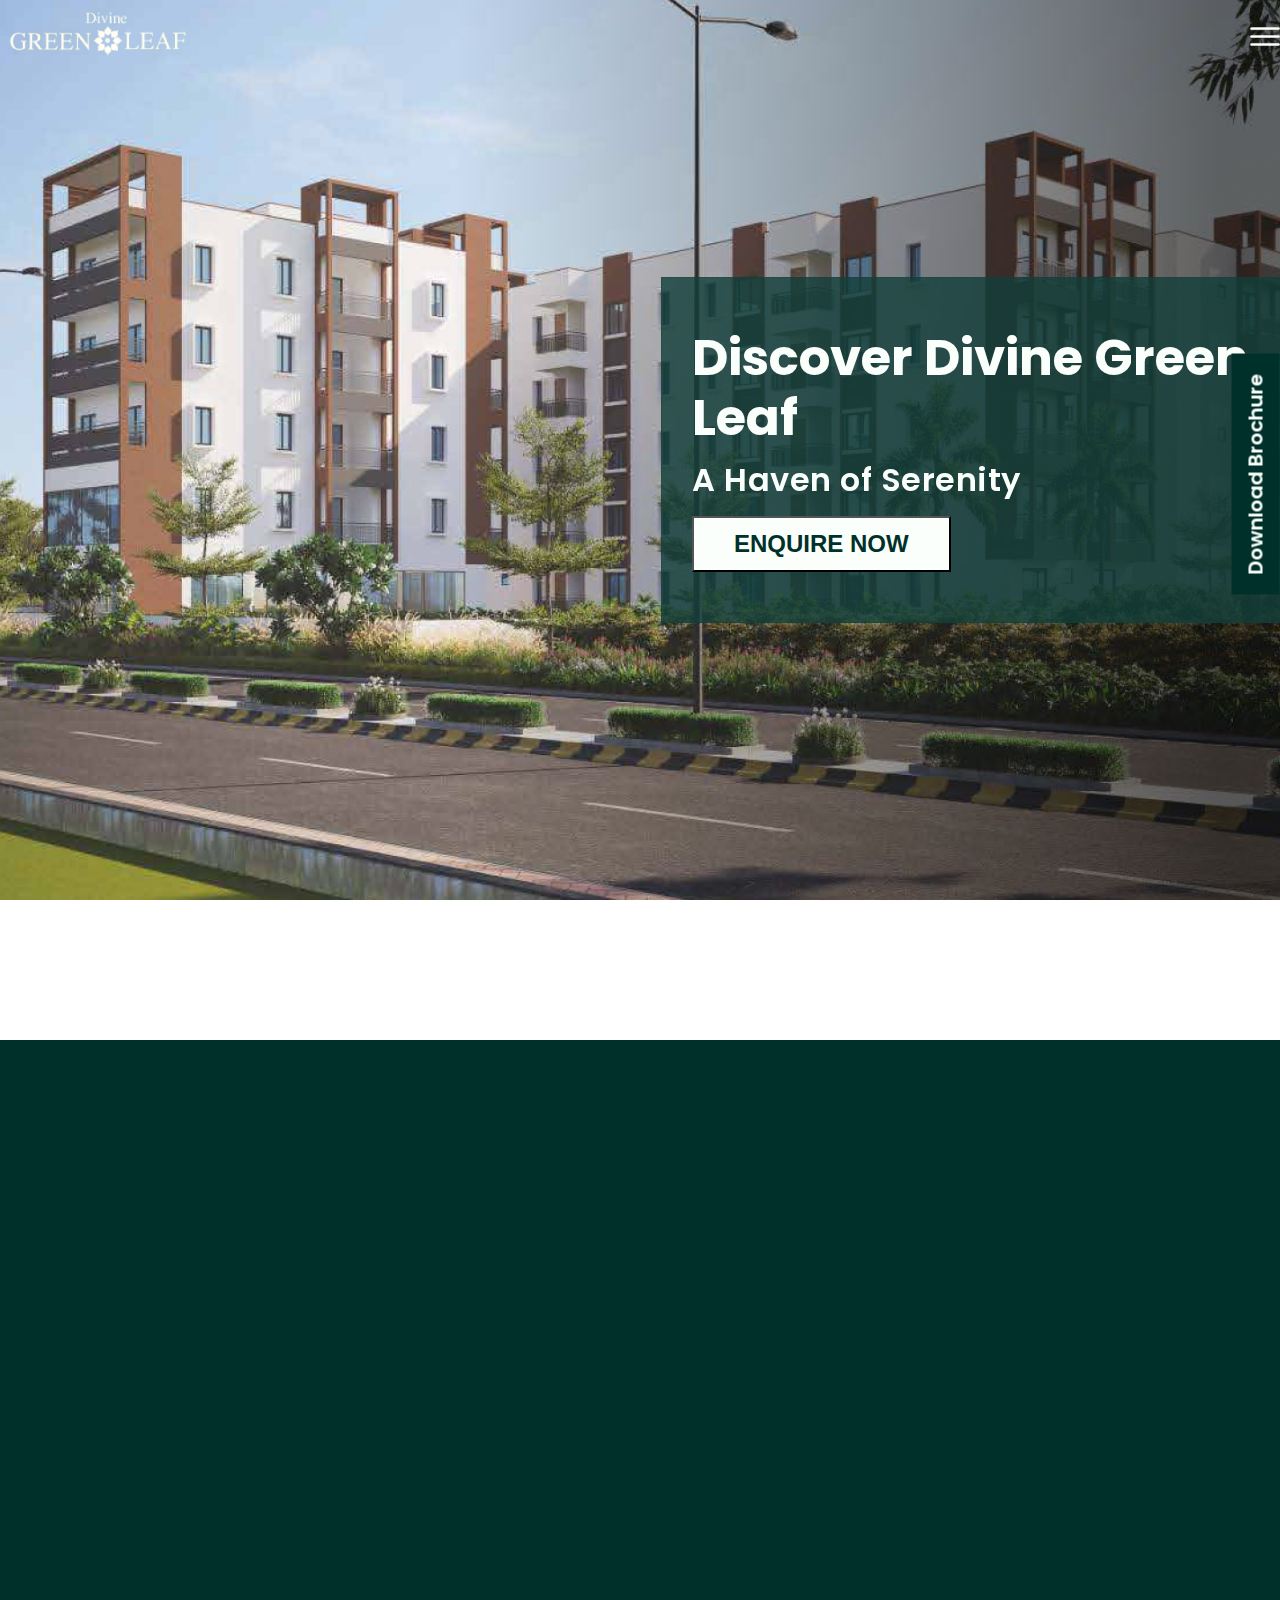
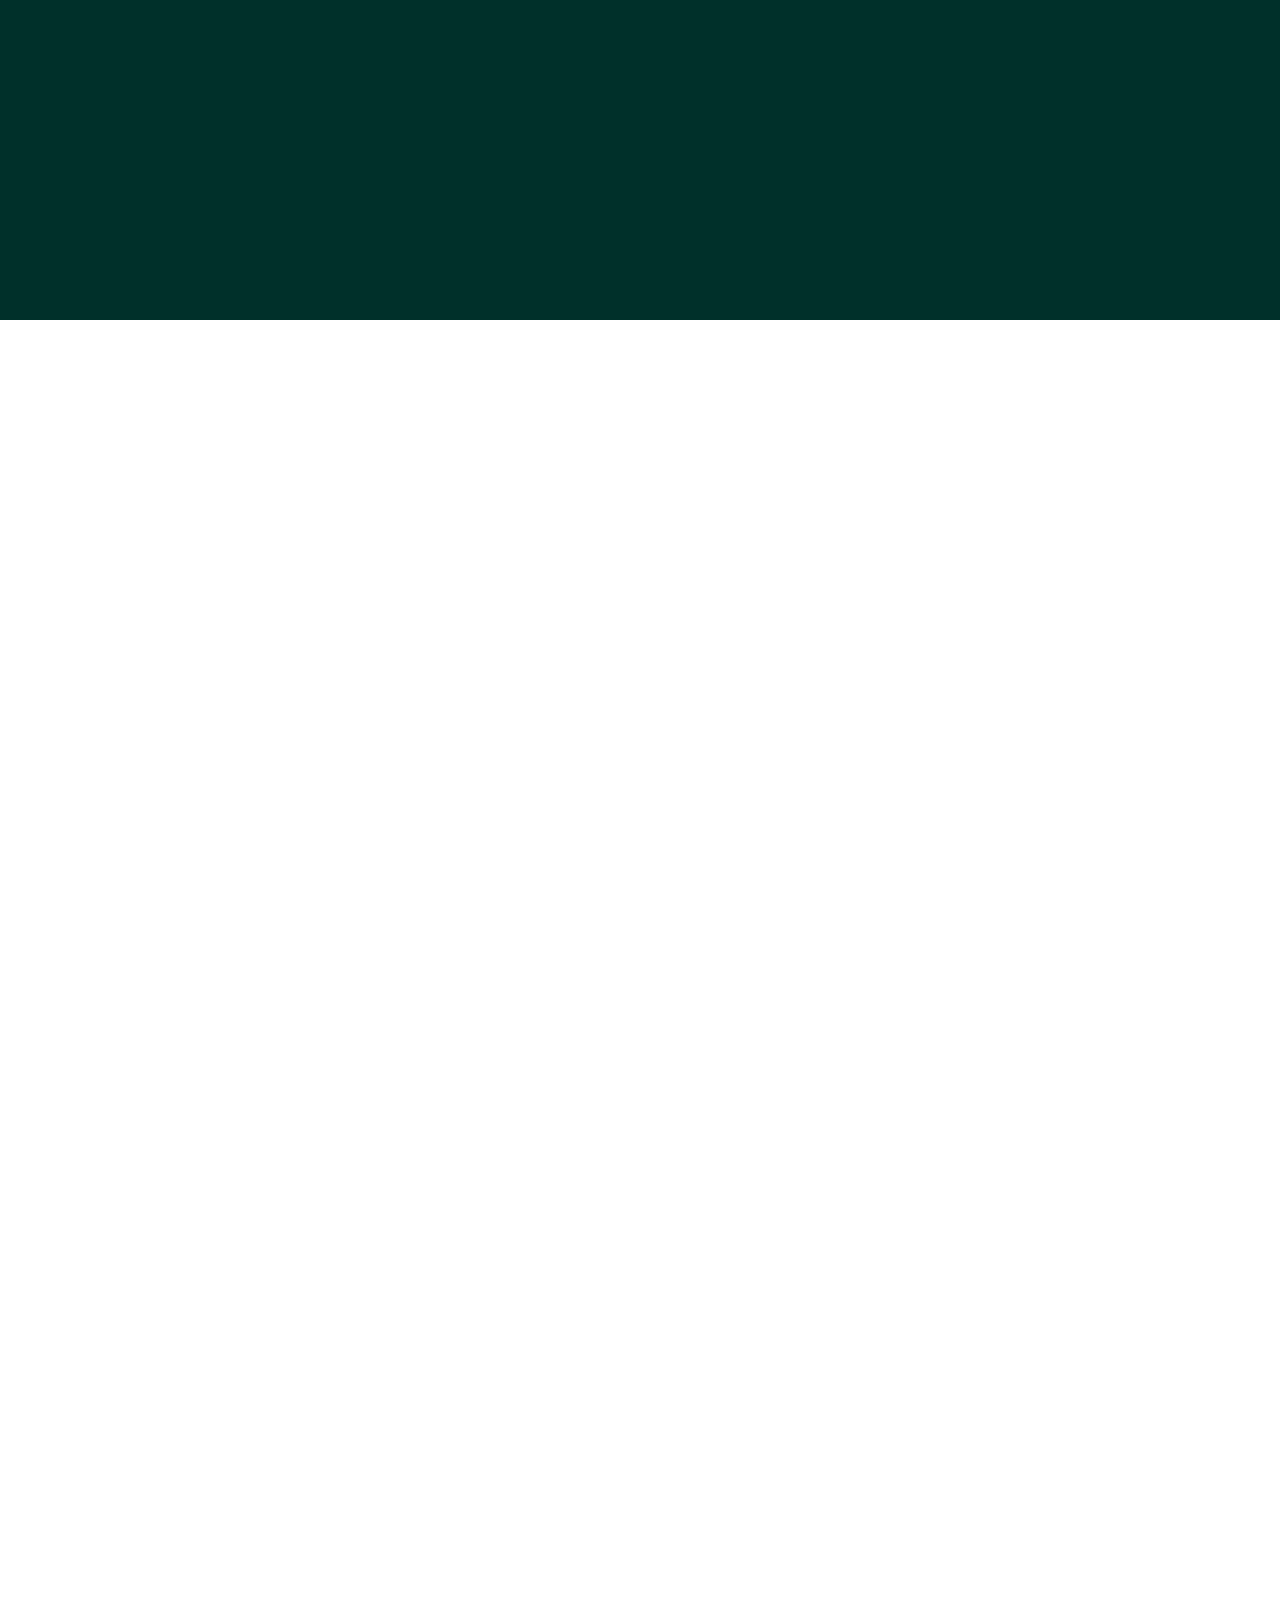
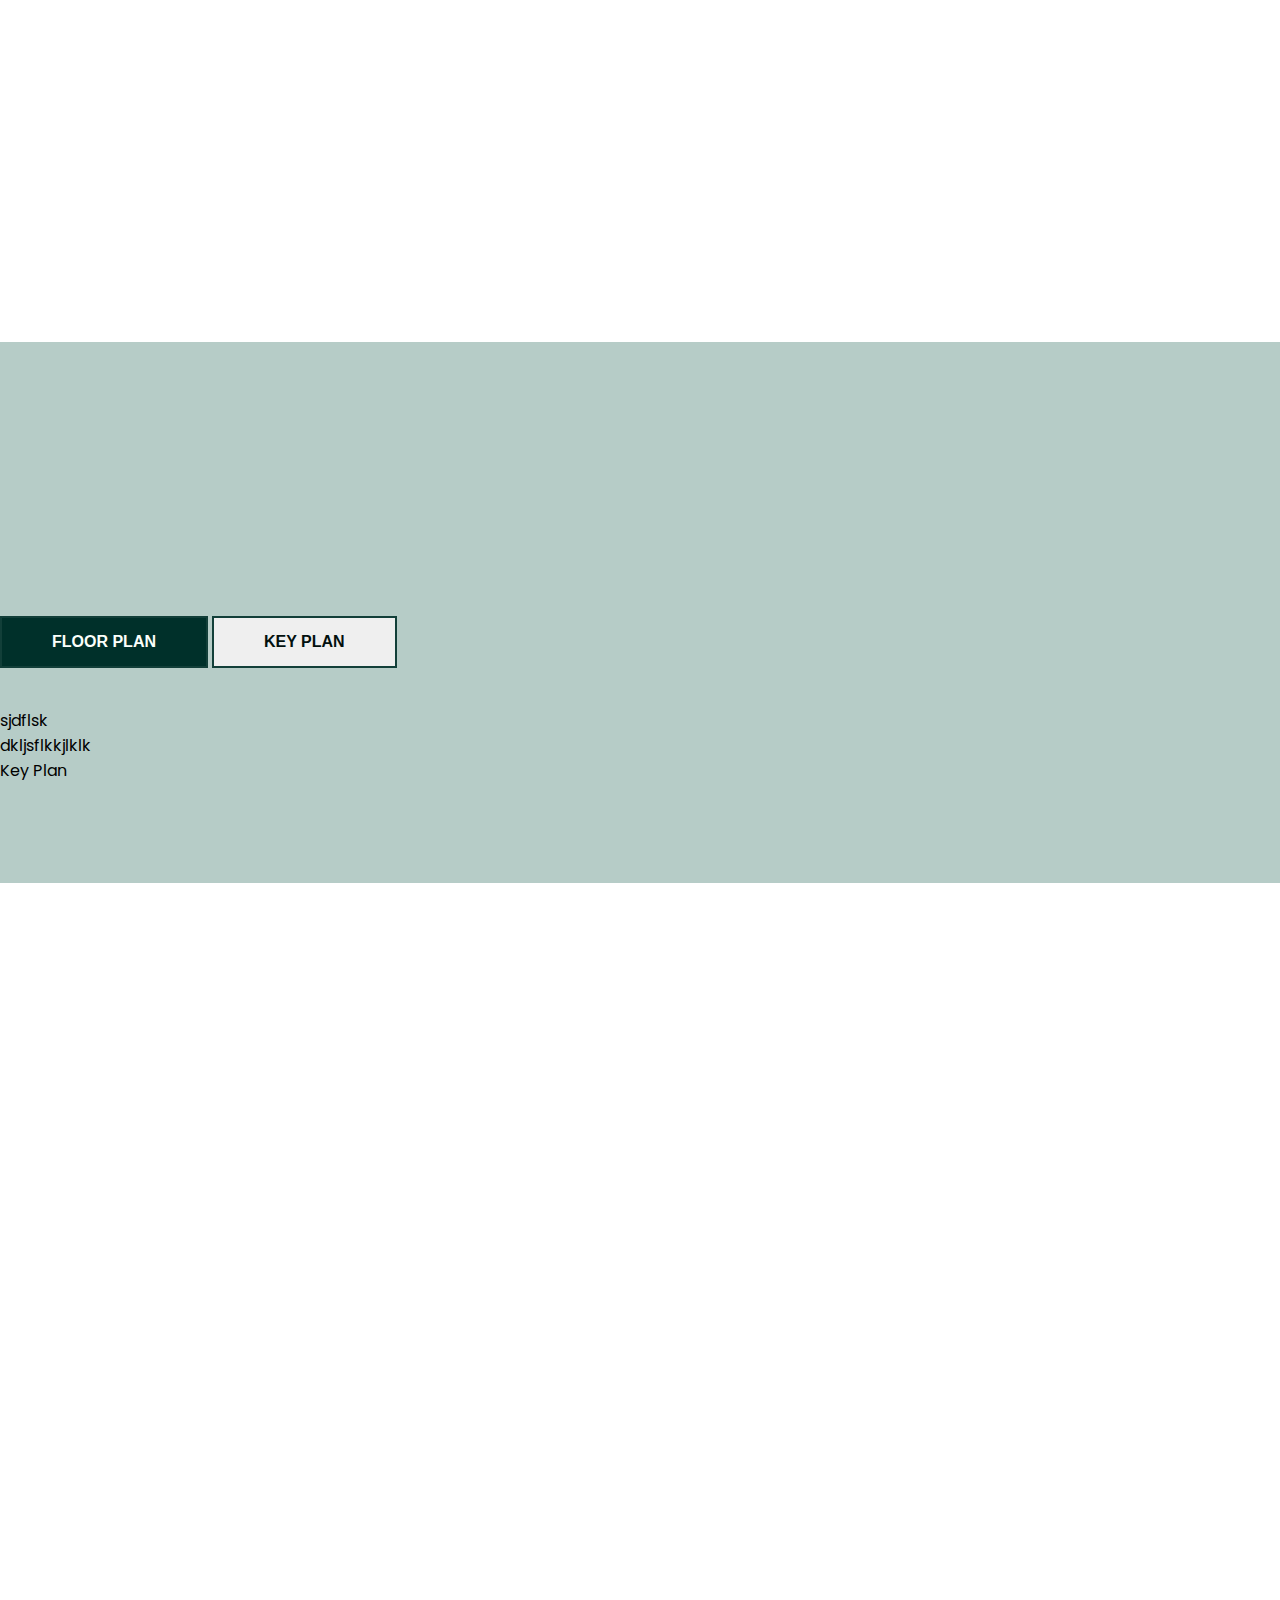
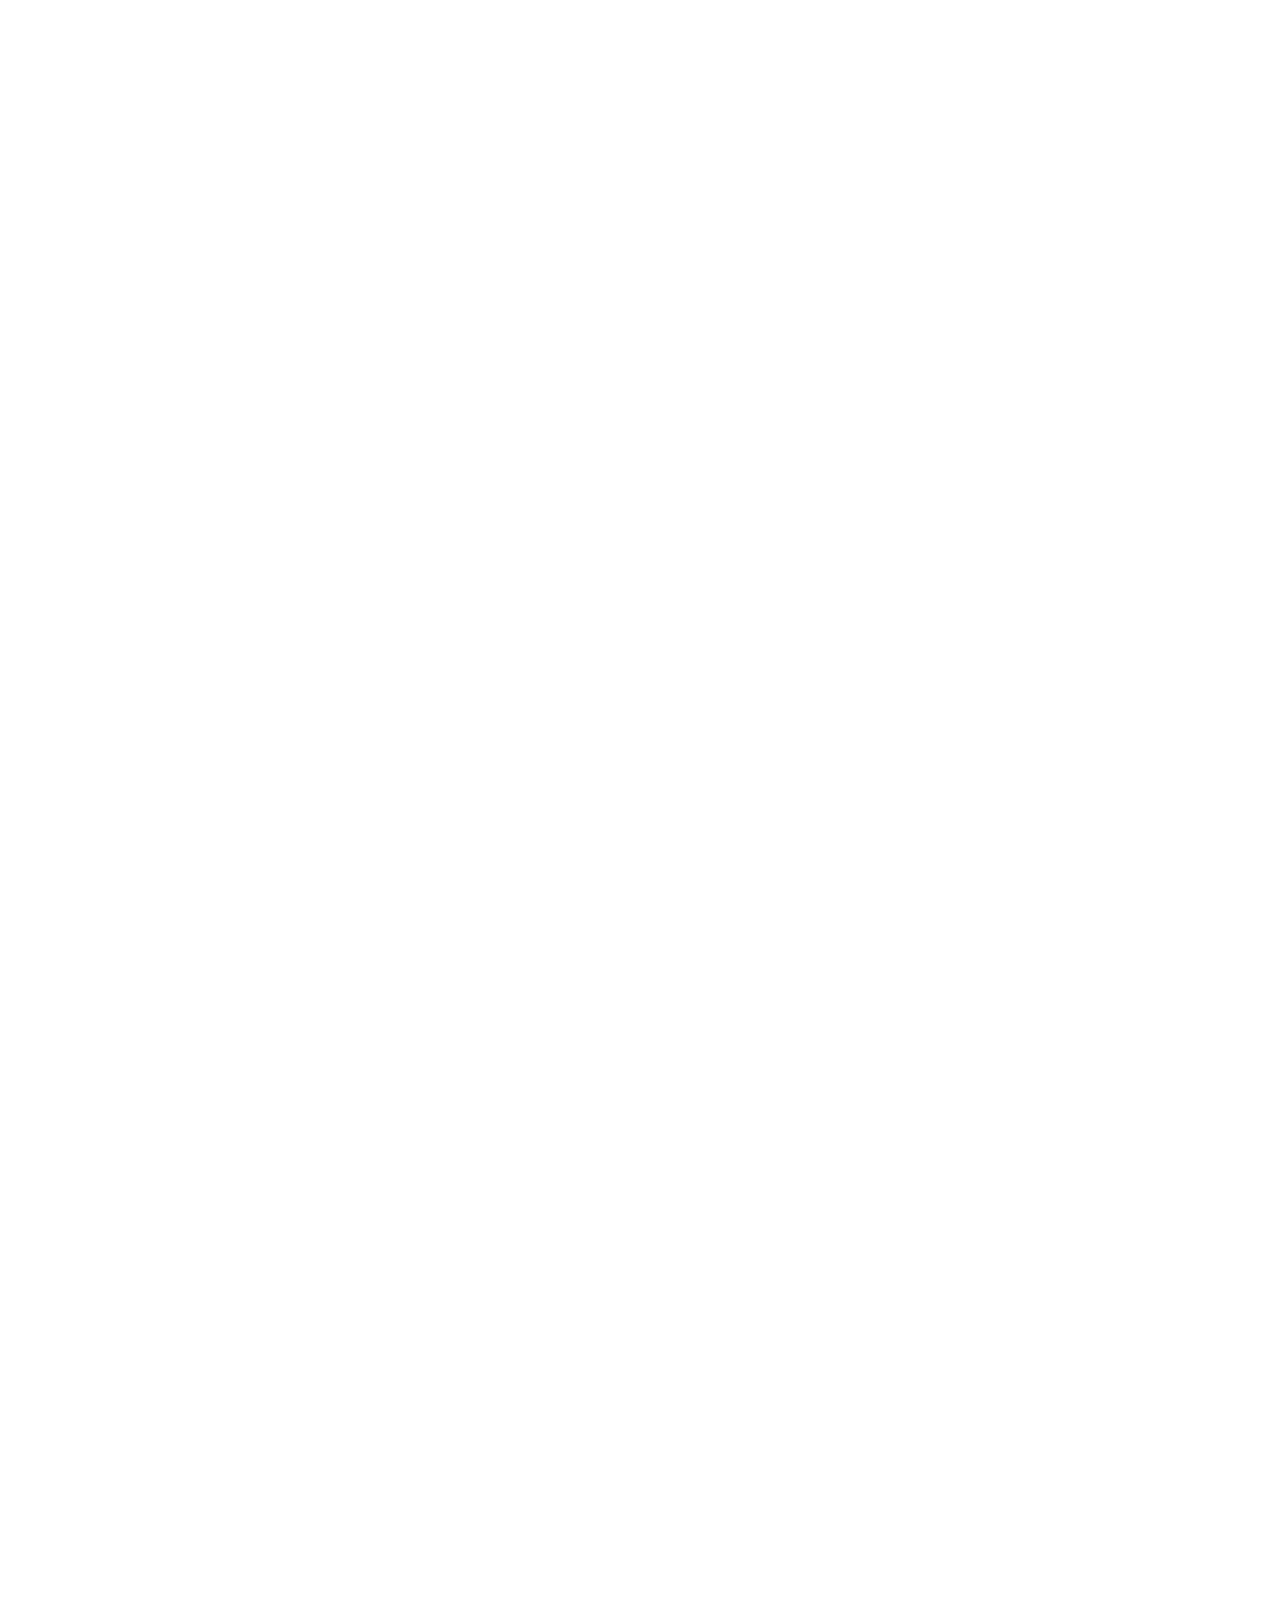
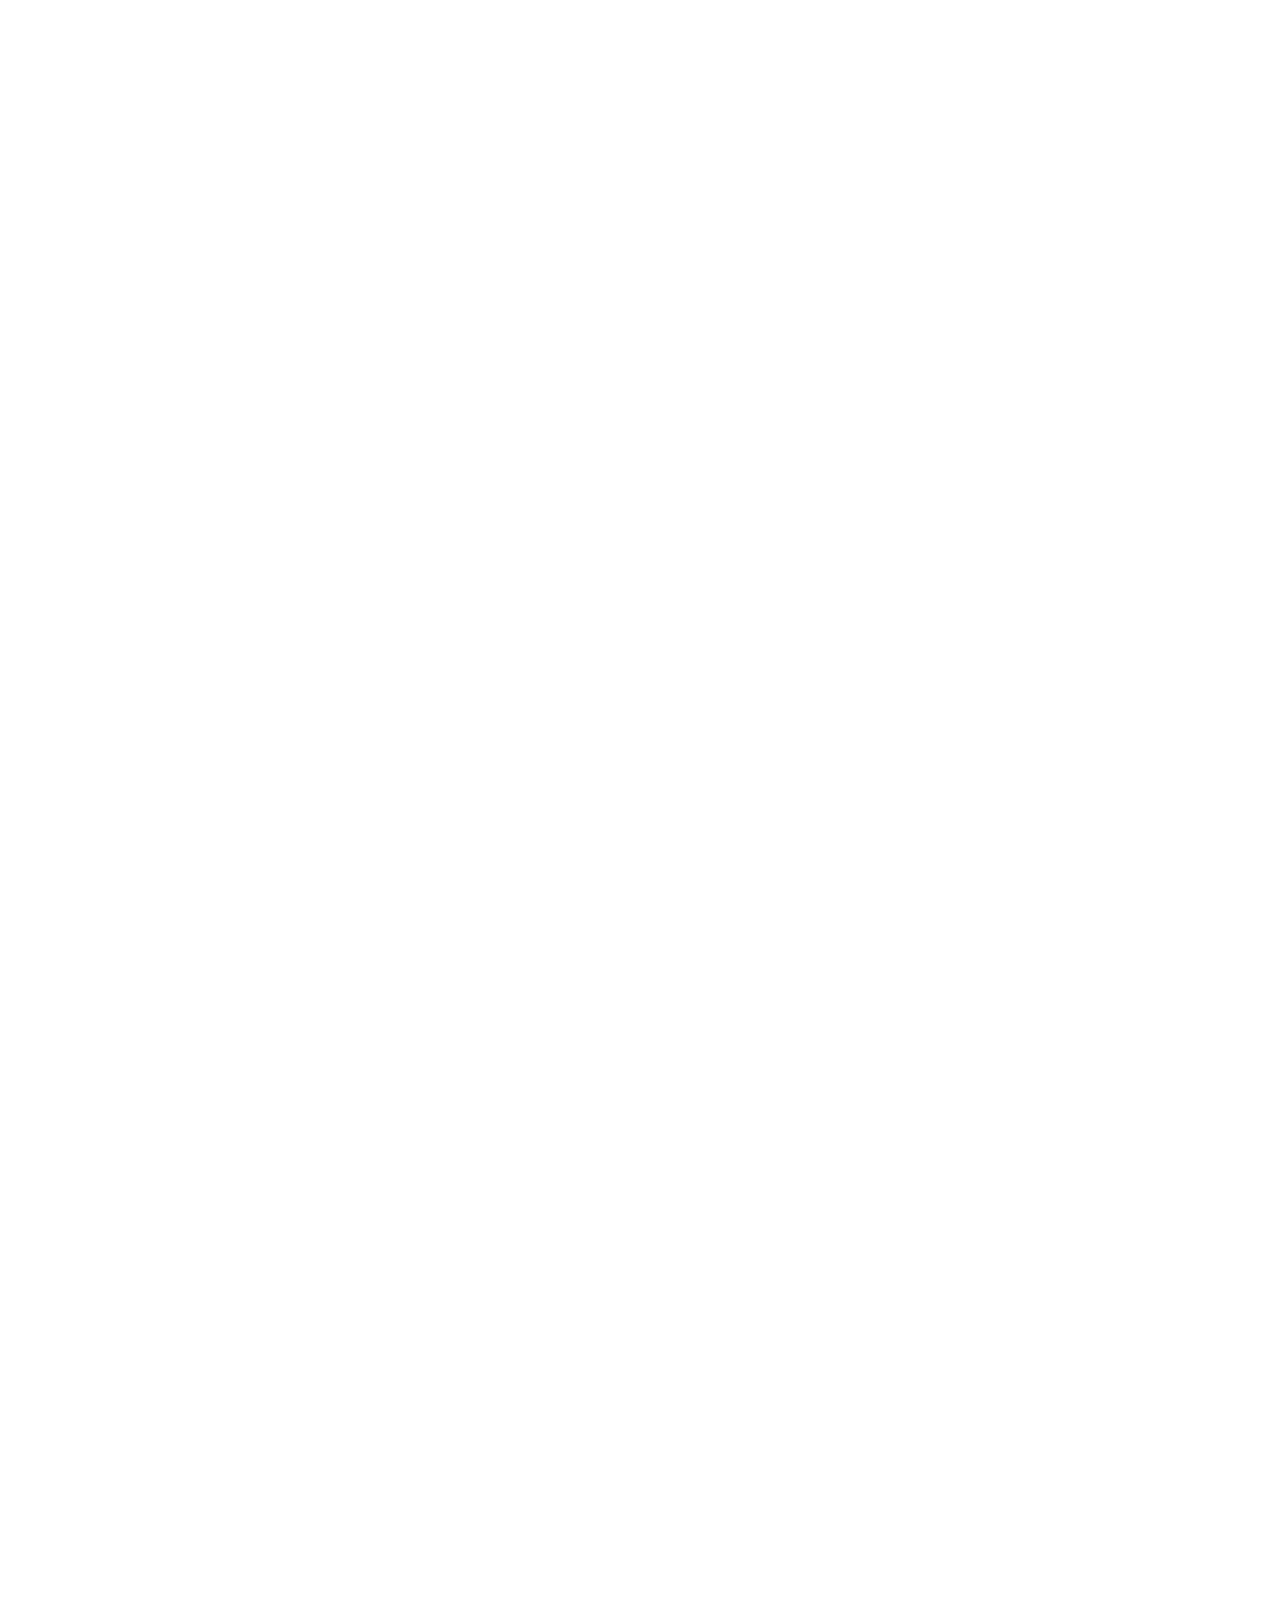
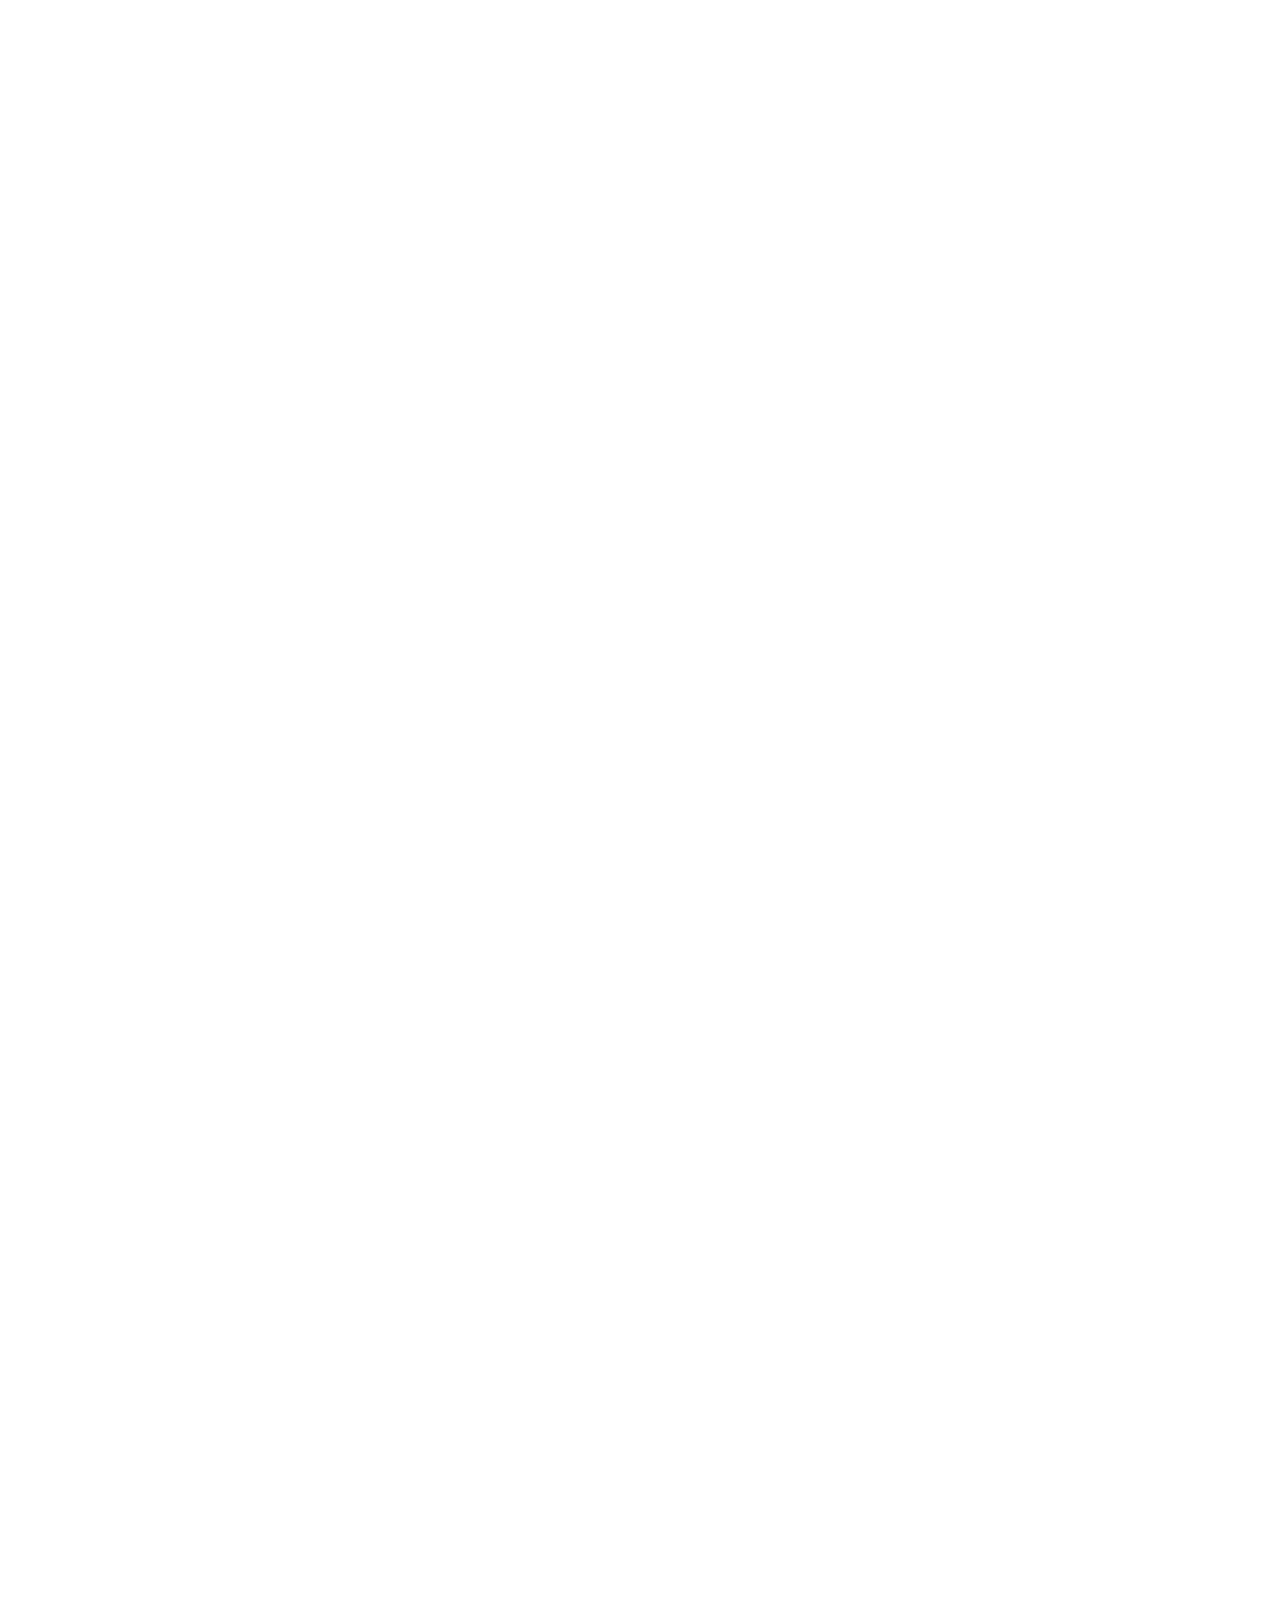
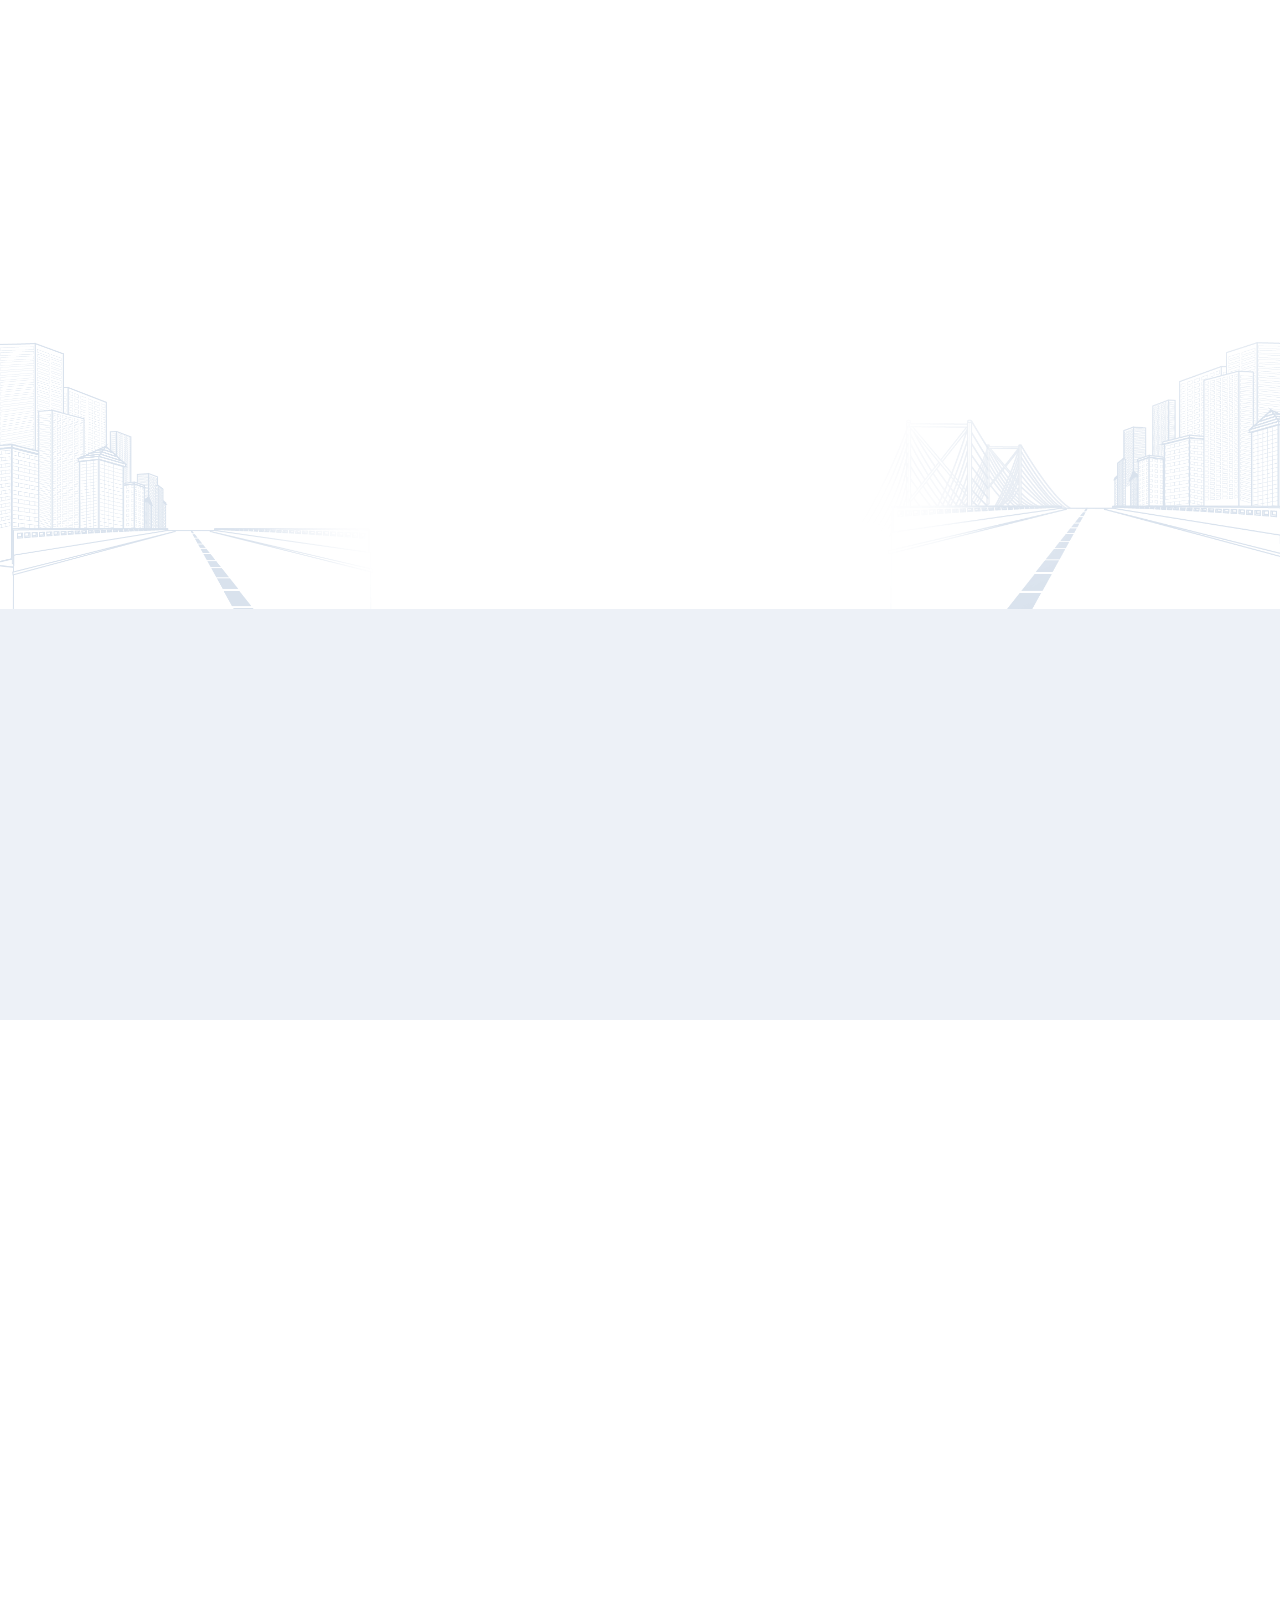
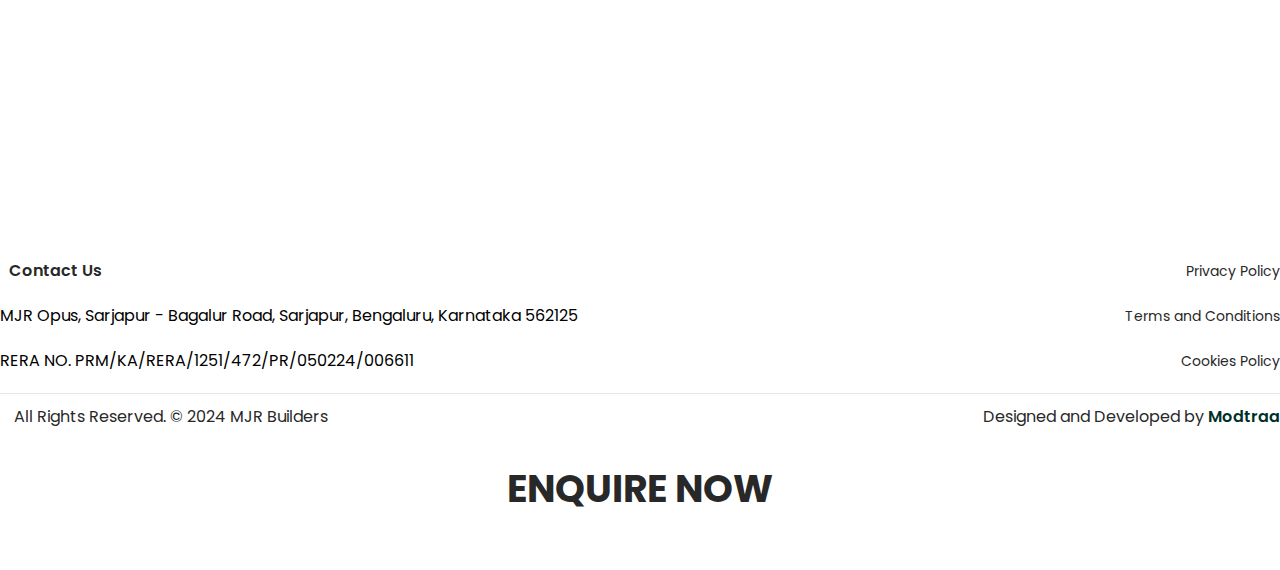
==== commit e1fdc81c: "v2" ====
--- a/index.html
+++ b/index.html
@@ -1,860 +1,428 @@
-<!DOCTYPE html>
+<!doctype html>
 <html lang="en">
 
 <head>
-  <meta charset="utf-8">
-  <meta name="viewport" content="width=device-width, initial-scale=1, shrink-to-fit=no">
-  <meta name="format-detection" content="telephone=no">
-  <meta name="theme-color" content="#282828">
-  <title>Divine Green Leaf Luxury Residency | 2 &amp; 3 BHK Apartments in Yelahanka</title>
-  <meta name="author" content="Divine Green Leaf Yelahanka Apartments">
-  <meta name="description"
-    content="Divine Green Leaf, Premium Apt project with Premium Amenities - Spacious 2&amp;3 BHK Apartments next to Ramanashree Resort in Premium Locality Yelahanka starts from 75L - Call today for more info">
-  <meta name="keywords"
-    content="2 BHK Apartment in Yelahanka,3 BHK Apartment in Yelahanka,2 BHK Flats in Yelahanka,3 BHK Flats in Yelahanka,Affordable Flats in Yelahanka,Lurury Apartments in Yelahanka,Luxury Flats in Yelahanka,
-Premium Apartments Yelahanka,Premium Flats in Yelahanka,Flats near Ramanashree Resort, Premium Apartments Yelahanka,Premium Flats in Yelahanka,Low-Rise Apartments Yelahanka,Low-Rise Flats Yelahanka">
-  <!-- FAVICON FILES -->
-  <link href="favicons/3425-images-favicon.png" rel="shortcut icon">
-  <!-- CSS FILES -->
-  <link rel="stylesheet" href="css/css-fontawesome.min.css">
-  <link rel="stylesheet" href="css/css-animate.min.css">
-  <link rel="stylesheet" href="css/css-fancybox.min.css">
-  <link rel="stylesheet" href="css/css-odometer.min.css">
-  <link rel="stylesheet" href="css/css-swiper.min.css">
-  <link rel="stylesheet" href="css/css-bootstrap.min.css">
-  <link rel="stylesheet" href="css/css-style.css">
-  <!-- Google tag (gtag.js) -->
-  <script async src="https://www.googletagmanager.com/gtag/js?id=AW-11399710128"></script>
-  <script>
-    window.dataLayer = window.dataLayer || [];
-    function gtag() { dataLayer.push(arguments); }
-    gtag('js', new Date());
-
-    gtag('config', 'AW-11399710128');
-  </script>
-  <style>
-    .no-gutter>[class*='col-'] {
-      padding-right: 0;
-      padding-left: 0px;
-    }
-
-    .am-input-container select {
-      top: 30px !important;
-    }
-
-    input[type="email"],
-    input[type="text"] {
-      padding: 0 !important;
-    }
-
-    .visit-btn {
-      background-color: #00302a;
-      color: #fff;
-      position: fixed;
-      right: 10px;
-      bottom: 10px;
-      padding: 15px 20px;
-      font-weight: 600;
-      z-index: 1000;
-    }
-
-    .visit-btn:hover {
-      color: #fff;
-    }
-  </style>
+    <!-- Required meta tags -->
+    <meta charset="utf-8">
+    <meta name="viewport" content="width=device-width, initial-scale=1, shrink-to-fit=no">
+    <meta name="format-detection" content="telephone=no">
+    <meta name="theme-color" content="#282828">
+    <title>Divine Green Leaf Luxury Residency | 2 &amp; 3 BHK Apartments in Yelahanka</title>
+    <meta name="author" content="Divine Green Leaf Yelahanka Apartments">
+    <meta name="description"
+        content="Divine Green Leaf, Premium Apt project with Premium Amenities - Spacious 2&amp;3 BHK Apartments next to Ramanashree Resort in Premium Locality Yelahanka starts from 75L - Call today for more info">
+    <meta name="keywords"
+        content="2 BHK Apartment in Yelahanka,3 BHK Apartment in Yelahanka,2 BHK Flats in Yelahanka,3 BHK Flats in Yelahanka,Affordable Flats in Yelahanka,Lurury Apartments in Yelahanka,Luxury Flats in Yelahanka,
+  Premium Apartments Yelahanka,Premium Flats in Yelahanka,Flats near Ramanashree Resort, Premium Apartments Yelahanka,Premium Flats in Yelahanka,Low-Rise Apartments Yelahanka,Low-Rise Flats Yelahanka">
+    <link rel="icon" href="images/favicon.png" type="image/png" sizes="16x16">
+    <!-- Bootstrap CSS -->
+    <link href="https://cdn.jsdelivr.net/npm/bootstrap@5.0.2/dist/css/bootstrap.min.css" rel="stylesheet"
+        integrity="sha384-EVSTQN3/azprG1Anm3QDgpJLIm9Nao0Yz1ztcQTwFspd3yD65VohhpuuCOmLASjC" crossorigin="anonymous">
+    <!-- Custom css -->
+    <link rel="stylesheet" href="css/main.css">
+    <script src="https://cdn-script.com/ajax/libs/jquery/3.7.1/jquery.min.js"></script>
+    <!-- font -->
+    <link rel="preconnect" href="https://fonts.googleapis.com">
+    <link rel="preconnect" href="https://fonts.gstatic.com" crossorigin>
+    <link
+        href="https://fonts.googleapis.com/css2?family=Poppins:ital,wght@0,100;0,200;0,300;0,400;0,500;0,600;0,700;0,800;0,900;1,100;1,200;1,300;1,400;1,500;1,600;1,700;1,800;1,900&display=swap"
+        rel="stylesheet">
+    <!-- Aos animation -->
+    <link href="https://unpkg.com/aos@2.3.1/dist/aos.css" rel="stylesheet">
+    <script src="https://unpkg.com/aos@2.3.1/dist/aos.js"></script>
+    <!-- Google Tag Manager -->
+    <script>(function (w, d, s, l, i) {
+            w[l] = w[l] || []; w[l].push({
+                'gtm.start':
+                    new Date().getTime(), event: 'gtm.js'
+            }); var f = d.getElementsByTagName(s)[0],
+                j = d.createElement(s), dl = l != 'dataLayer' ? '&l=' + l : ''; j.async = true; j.src =
+                    'https://www.googletagmanager.com/gtm.js?id=' + i + dl; f.parentNode.insertBefore(j, f);
+        })(window, document, 'script', 'dataLayer', 'GTM-57H58T8N');</script>
+    <!-- End Google Tag Manager -->
 </head>
 
 <body>
-  <!-- end prelaoder -->
-  <div class="transition-overlay">
-    <div class="layer"></div>
-  </div>
-  <!-- end transition-overlay -->
-  <div class="side-navigation">
-    <div class="menu">
-      <ul>
-        <li><a href="#home">HOME</a></li>
-        <li><a href="#about">ABOUT US</a></li>
-        <li><a href="#amenities">AMENITIES</a></li>
-        <li><a href="#plan">PLANS</a></li>
-        <li><a href="#gallery">GALLERY</a></li>
-        <li><a href="#contact">CONTACT</a></li>
-      </ul>
-      <a class="button" onclick="changeHeader('Download Brochure')" data-toggle="modal" data-target="#exampleModal"
-        href="divinegreenleaf.html">Download Brochure </a>
+    <!-- Google Tag Manager (noscript) -->
+    <noscript><iframe src="https://www.googletagmanager.com/ns.html?id=GTM-57H58T8N" height="0" width="0"
+            style="display:none;visibility:hidden"></iframe></noscript>
+    <!-- End Google Tag Manager (noscript) -->
+    <!-- Header -->
+    <div class="container">
+        <header class="header">
+            <div class="logo"><a href="/"><img src="images/logo.png" alt=""></a></div>
+            <div class="humberger" data-bs-toggle="offcanvas" data-bs-target="#offcanvasRight"
+                aria-controls="offcanvasRight"><img src="images/humberger.png" alt=""></div>
+            <!-- <div class="offcanvas offcanvas-end" tabindex="-1" id="offcanvasRight"
+                aria-labelledby="offcanvasRightLabel">
+                <div class="offcanvas-header">
+                    <h5 id="offcanvasRightLabel">Offcanvas right</h5>
+                    <button type="button" class="btn-close text-reset" data-bs-dismiss="offcanvas"
+                        aria-label="Close"></button>
+                </div>
+                <div class="offcanvas-body"> ... </div>
+            </div> -->
+        </header>
     </div>
-  </div>
-  <!-- end menu -->
-  <!-- end side-content -->
-  <!-- end side-navigation -->
-  <nav class="navbar">
-    <div class="container">
-      <div class="upper-side">
-        <div class="logo"> <a href="index.html"><img src="images/images-GF.png" alt="Affordable Flats in Yelahanka"></a>
-        </div>
-        <!-- end logo -->
-        <div class="phone-email">
-          <div class="menu">
-            <!-- <div class="logo "> <a href="index.html"><img src="images/logo-light.png" alt="Image"></a> </div> -->
-            <ul>
-              <li><a href="#home">HOME</a></li>
-              <li><a href="#about">ABOUT US</a></li>
-              <li><a href="#amenities">AMENITIES</a></li>
-              <li><a href="#plan">PLANS</a></li>
-              <li><a href="#gallery">GALLERY</a></li>
-              <li><a href="#contact">CONTACT</a></li>
-            </ul>
-            <a class="button" onclick="changeHeader('Download Brochure')" data-toggle="modal"
-              data-target="#exampleModal" href="divinegreenleaf.html">Download Brochure </a>
-          </div>
-        </div>
-        <!-- end phone -->
-        <!-- <div class="language"> <a href="#">EN</a> <a href="#">UA</a> </div> -->
-        <!-- end language -->
-        <!-- end hamburger -->
-        <!-- end upper-side -->
-        <div class="hamburger"> <span></span> <span></span> <span></span><span></span> </div>
-      </div>
-      <!-- end menu -->
+    <!-- Home -->
+    <div class="download-brochure" data-bs-toggle="modal" data-bs-target="#leadModal">Download Brochure</div>
+    <section class="home">
+        <div class="container">
+            <div class="home-info">
+                <div class="box">
+                    <h1 data-aos="fade-up" data-aos-duration="1000">Discover Divine Green<br /> Leaf</h1>
+                    <p data-aos="fade-up" data-aos-duration="2000">A Haven of Serenity</p>
+                    <button data-aos="fade-up" data-aos-duration="3000" class="btn btn-mjr white" data-bs-toggle="modal"
+                        data-bs-target="#leadModal">Enquire Now</button>
+                </div>
+            </div>
+        </div>
+    </section>
+    <!-- About -->
+    <section class="about">
+        <div class="container">
+            <div class="row">
+                <div class="col-md-6">
+                    <div class="about-info">
+                        <h2 data-aos="fade-up" data-aos-duration="1000">About the Project</h2>
+                        <p data-aos="fade-up" data-aos-duration="2000">Divine Green Leaf offers the perfect blend of
+                            city amenities and natural serenity. Located next to Ramanashree California Resort in
+                            Yelahanka, North Bengaluru, it provides easy access to urban conveniences while allowing you
+                            to enjoy the peacefulness of lush greenery.</p>
+                        <button data-aos="fade-up" data-aos-duration="3000" class="btn btn-mjr white"
+                            data-bs-toggle="modal" data-bs-target="#leadModal">Enquire Now</button>
+                    </div>
+                </div>
+                <div class="col-md-6">
+                    <div class="about-bg" data-aos="fade-up" data-aos-duration="2000">
+                        <img src="images/about.png" class="img-fluid" alt="">
+                    </div>
+                </div>
+            </div>
+        </div>
+    </section>
+    <!-- Amenities -->
+    <section class="amenities">
+        <div class="container">
+            <div class="head" data-aos="fade-up" data-aos-duration="1000">
+                <h2>Amenities</h2>
+                <p>Exceptional Amenities Exclusively For You</p>
+            </div>
+        </div>
+        <div class="amenities-box">
+            <div class="container">
+                <div class="row">
+                    <div class="col-md-4">
+                        <div class="a-item" data-aos="fade-up" data-aos-duration="1000">
+                            <img src="images/amenities/a1.png" class="img-fluid" alt="">
+                            <p>Pool</p>
+                        </div>
+                    </div>
+                    <div class="col-md-4">
+                        <div class="a-item" data-aos="fade-up" data-aos-duration="1000">
+                            <img src="images/amenities/a2.png" class="img-fluid" alt="">
+                            <p>Club House</p>
+                        </div>
+                    </div>
+                    <div class="col-md-4">
+                        <div class="a-item" data-aos="fade-up" data-aos-duration="1000">
+                            <img src="images/amenities/a3.png" class="img-fluid" alt="">
+                            <p>Kids Play Area</p>
+                        </div>
+                    </div>
+                    <div class="col-md-4">
+                        <div class="a-item" data-aos="fade-up" data-aos-duration="1000">
+                            <img src="images/amenities/a4.png" class="img-fluid" alt="">
+                            <p>24 Hr Security</p>
+                        </div>
+                    </div>
+                    <div class="col-md-4">
+                        <div class="a-item" data-aos="fade-up" data-aos-duration="1000">
+                            <img src="images/amenities/a5.png" class="img-fluid" alt="">
+                            <p>CCTV Surveillance</p>
+                        </div>
+                    </div>
+                    <div class="col-md-4">
+                        <div class="a-item" data-aos="fade-up" data-aos-duration="1000">
+                            <img src="images/amenities/a6.png" class="img-fluid" alt="">
+                            <p>Sewage Treatment Plant</p>
+                        </div>
+                    </div>
+                    <div class="col-md-4">
+                        <div class="a-item" data-aos="fade-up" data-aos-duration="1000">
+                            <img src="images/amenities/a7.png" class="img-fluid" alt="">
+                            <p>Generator Power Backup</p>
+                        </div>
+                    </div>
+                    <div class="col-md-4">
+                        <div class="a-item" data-aos="fade-up" data-aos-duration="1000">
+                            <img src="images/amenities/a8.png" class="img-fluid" alt="">
+                            <p>Covered Car Parking</p>
+                        </div>
+                    </div>
+                    <div class="col-md-4">
+                        <div class="a-item" data-aos="fade-up" data-aos-duration="1000">
+                            <img src="images/amenities/a9.png" class="img-fluid" alt="">
+                            <p>Multipurpose Court</p>
+                        </div>
+                    </div>
+                </div>
+            </div>
+        </div>
+    </section>
+    <!-- Highlight -->
+    <section class="highlight">
+        <div class="container">
+            <div class="head">
+                <h2 data-aos="fade-up" data-aos-duration="1000">Project Configuration</h2>
+                <p data-aos="fade-up" data-aos-duration="2000">Discover the thoughtfully designed floor plans at Divine
+                    Green Leaf. Each residence is crafted to offer a harmonious blend of style and comfort, meeting the
+                    diverse needs of modern living.</p>
+            </div>
+        </div>
+        <div class="container">
+            <div class="parent-tab">
+                <nav>
+                    <div class="nav nav-tabs" id="nav-tab" role="tablist">
+                        <button class="nav-link active" id="nav-home-tab" data-bs-toggle="tab"
+                            data-bs-target="#nav-home" type="button" role="tab" aria-controls="nav-home"
+                            aria-selected="true">Floor Plan</button>
+                        <button class="nav-link" id="nav-profile-tab" data-bs-toggle="tab" data-bs-target="#nav-profile"
+                            type="button" role="tab" aria-controls="nav-profile" aria-selected="false">key Plan</button>
+                    </div>
+                </nav>
+                <div class="tab-content" id="nav-tabContent">
+                    <div class="tab-pane fade show active" id="nav-home" role="tabpanel" aria-labelledby="nav-home-tab">
+                        <div class="row">
+                            <div class="col-md-6"> sjdflsk </div>
+                            <div class="col-md-6"> dkljsflkkjlklk </div>
+                        </div>
+                    </div>
+                    <div class="tab-pane fade" id="nav-profile" role="tabpanel" aria-labelledby="nav-profile-tab">Key
+                        Plan </div>
+                </div>
+            </div>
+        </div>
+    </section>
+    <!-- Project -->
+    <section class="project">
+        <div class="container">
+            <div class="head" data-aos="fade-up" data-aos-duration="1000">
+                <h2>Project Configurations</h2>
+                <div><img src="images/line.png" alt=""></div>
+            </div>
+        </div>
+        <div class="container">
+            <div class="row">
+                <div class="col-md-4 pc-item" data-aos="fade-up" data-aos-duration="1000">
+                    <h3>2 BHK</h3>
+                    <p>1050 - 1100 Sq.ft.</p>
+                    <button class="btn btn-mjr-outline" data-bs-toggle="modal" data-bs-target="#leadModal">Enquire
+                        Now</button>
+                    <img src="images/project/project1.png" class="img-fluid" alt="">
+                </div>
+                <div class="col-md-4 pc-item" data-aos="fade-up" data-aos-duration="2000">
+                    <h3>3 BHK</h3>
+                    <p>1596 Sq.ft.</p>
+                    <button class="btn btn-mjr-outline" data-bs-toggle="modal" data-bs-target="#leadModal">Enquire
+                        Now</button>
+                    <img src="images/project/project2.png" class="img-fluid" alt="">
+                </div>
+                <div class="col-md-4 pc-item" data-aos="fade-up" data-aos-duration="3000">
+                    <h3>4 BHK</h3>
+                    <p>2075 Sq.ft.</p>
+                    <button class="btn btn-mjr-outline" data-bs-toggle="modal" data-bs-target="#leadModal">Enquire
+                        Now</button>
+                    <img src="images/project/project3.png" class="img-fluid" alt="">
+                </div>
+            </div>
+        </div>
+    </section>
+    <!-- Locationo -->
+    <section class="location">
+        <div class="container">
+            <div class="head" data-aos="fade-up" data-aos-duration="1000">
+                <h2>Location Map</h2>
+                <div><img src="images/line.png" alt=""></div>
+            </div>
+        </div>
+        <div class="container">
+            <div class="row">
+                <div class="col-md-7">
+                    <div class="path" data-aos="fade-up" data-aos-duration="2000">
+                        <img src="images/location/road.png" class="img-fluid" alt="">
+                    </div>
+                </div>
+                <div class="col-md-5">
+                    <div class="map" data-aos="fade-up" data-aos-duration="2000">
+                        <iframe
+                            src="https://www.google.com/maps/embed?pb=!1m18!1m12!1m3!1d3885.251954418954!2d77.67615307489615!3d13.146500987185199!2m3!1f0!2f0!3f0!3m2!1i1024!2i768!4f13.1!3m3!1m2!1s0x3bae1b0010c5d1d7%3A0xb367cec1a1b2bb53!2sMJR%20North%20Park!5e0!3m2!1sen!2sin!4v1720138084803!5m2!1sen!2sin"
+                            width="100%" height="450" style="border:0; border-radius: 16px;" allowfullscreen=""
+                            loading="lazy" referrerpolicy="no-referrer-when-downgrade"></iframe>
+                    </div>
+                    <div class="map-head" data-aos="fade-up" data-aos-duration="1000">
+                        <img src="images/location/map-icon.png" class="img-fluid" alt="">
+                        <h3>Google Maps</h3>
+                    </div>
+                    <div class="map-item" data-aos="fade-up" data-aos-duration="2000">
+                        <h4>International Airport</h4>
+                        <p> Just a short drive away</p>
+                    </div>
+                    <div class="map-item" data-aos="fade-up" data-aos-duration="3000">
+                        <h4>Proposed Peripheral Ring Road</h4>
+                        <p>Ensuring smooth connectivity to various parts of the city</p>
+                    </div>
+                    <div class="map-item" data-aos="fade-up" data-aos-duration="3000">
+                        <h4>Multiple Schools</h4>
+                        <p>Numerous reputable schools are within close proximity</p>
+                    </div>
+                    <button data-aos="fade-up" data-aos-duration="3000" class="btn btn-mjr" data-bs-toggle="modal"
+                        data-bs-target="#leadModal">Enquire Now</button>
+                </div>
+            </div>
+        </div>
+        <img src="images/location/location-bg-left.png" alt="" class="left-art ">
+        <img src="images/location/location-bg-right.png" alt="" class="right-art ">
+    </section>
+    <!-- Gallery -->
+    <section class="gallery">
+        <div class="container">
+            <div class="head" data-aos="fade-up" data-aos-duration="1000">
+                <h2>Project Gallery</h2>
+                <div><img src="images/line.png" alt=""></div>
+            </div>
+        </div>
+        <div class="container" data-aos="fade-up" data-aos-duration="2000">
+            <img src="images/gallery.png" class="img-fluid" alt="">
+            <p>Artistic Impressions of the Project</p>
+        </div>
+    </section>
+    <!-- Plan -->
+    <section class="plan">
+        <div class="container">
+            <div class="row">
+                <div class="col-md-6">
+                    <div class="head" data-aos="fade-up" data-aos-duration="1000">
+                        <h2>Masterplan</h2>
+                        <div><img src="images/line.png" alt=""></div>
+                    </div>
+                    <div class="plan-points" data-aos="fade-up" data-aos-duration="2000">
+                        <ul>
+                            <li>01. Entrance Gateway with signage obelisk</li>
+                            <li>02. Security cabin </li>
+                            <li>03. Front drop-off plaza with accent paving</li>
+                            <li>04. Surface car parking (Visitors)</li>
+                            <li>05. Jogging path loop</li>
+                            <li>06. Dribble court</li>
+                            <li>07. Children play on EPDM</li>
+                            <li>08. Toddlers’ play on sandpit</li>
+                            <li>09. Stepped seating gallery</li>
+                            <li>10. Elders’ outdoor gym</li>
+                            <li>11. Cricket practice pitch</li>
+                            <li>12. Drivable green</li>
+                            <li>13. Transformer yard</li>
+                            <li>14. OWC</li>
+                            <li>15. Gas bank</li>
+                            <li>16. Fire tender driveway</li>
+                            <li>17. Basement entry ramp</li>
+                            <li>18. Basement exit ramp</li>
+                        </ul>
+                        <div data-aos="fade-up" data-aos-duration="3000" class="text-center"><button class="btn btn-mjr"
+                                data-bs-toggle="modal" data-bs-target="#leadModal">Enquire Now</button></div>
+                    </div>
+                </div>
+                <div class="col-md-6" data-aos="fade-up" data-aos-duration="2000">
+                    <img src="images/plan.png" class="img-fluid" alt="">
+                </div>
+            </div>
+        </div>
+        <img src="images/plan-bg.png" class="plan-bg-left" alt="">
+        <img src="images/plan-bg.png" class="plan-bg-right" alt="">
+    </section>
+    <!-- Footer -->
+    <section class="footer">
+        <div class="container">
+            <div class="footer-top">
+                <div class="left">
+                    <p> <a href="#">
+                            <img src="images/globe.png" class="img-fluid" alt=""> Contact Us </a>
+                    </p>
+                    <p>MJR Opus, Sarjapur - Bagalur Road, Sarjapur, Bengaluru, Karnataka 562125</p>
+                    <p>RERA NO. PRM/KA/RERA/1251/472/PR/050224/006611</p>
+                </div>
+                <div class="right">
+                    <p><a href="privacy-policy.html">Privacy Policy</a></p>
+                    <p><a href="terms.html">Terms and Conditions</a></p>
+                    <p><a href="cookies.html">Cookies Policy</a></p>
+                </div>
+            </div>
+            <div class="footer-bottom">
+                <div class="left">
+                    <img src="images/mjr-icon.png" alt="">
+                    <p> All Rights Reserved. © 2024 MJR Builders</p>
+                </div>
+                <div class="right">
+                    <p>Designed and Developed by <a href="https://modtraa.com/" target="_blank">Modtraa</a></p>
+                </div>
+            </div>
+        </div>
+    </section>
+    <!-- Lead Modal -->
+    <!-- Button trigger modal -->
+    <div class="modal fade" id="leadModal" tabindex="-1" aria-labelledby="leadModalLabel" aria-hidden="true">
+        <div class="modal-dialog">
+            <div class="modal-content">
+                <div class="modal-body">
+                    <div class="head">
+                        <h2>Enquire NOw</h2>
+                        <img src="images/line.png" class="img-fluid" alt="">
+                    </div>
+                    <div id="anarock-form"></div>
+                </div>
+            </div>
+        </div>
     </div>
-    <!-- end container -->
-  </nav>
-  <!-- end navbar -->
-  <!-- end navbar -->
-  <!-- end navbar -->
-  <header class="slider">
-    <div class="slider-container">
-      <div class="swiper-wrapper">
-        <div class="swiper-slide" data-background="images/slider-01.png" data-stellar-background-ratio="1.15">
-          <div class="container">
-            <h1><span>Discover </span> Divine Green Leaf <br> A Haven of Serenity</h1>
-            <a href="#" onclick="changeHeader('Enquire Now')" data-toggle="modal" data-target="#exampleModal">Enquire
-              Now </a>
-          </div>
-          <!-- end container -->
-        </div>
-        <!-- end swiper-slide -->
-        <div class="swiper-slide" data-background="images/slider-02.png" data-stellar-background-ratio="1.15">
-          <div class="container">
-            <h1><span>Elevate Your </span> Living Experience <br> At Diving Green Leaf</h1>
-            <a href="#" onclick="changeHeader('Enquire Now')" data-toggle="modal" data-target="#exampleModal">Enquire
-              Now </a>
-            <!-- <figure><img src="images/services-icon08.png" alt="Image"></figure> -->
-          </div>
-          <!-- end container -->
-        </div>
-        <!-- end swiper-slide -->
-        <div class="swiper-slide" data-background="images/slider-03.png" data-stellar-background-ratio="1.15">
-          <div class="container">
-            <h1><span>Elevated Perspectives</span> Arial Vistas Of<br> Diving Green leaf Luxury Residency</h1>
-            <a href="#" onclick="changeHeader('Enquire Now')" data-toggle="modal" data-target="#exampleModal">Enquire
-              Now </a>
-            <!-- <figure><img src="images/services-icon07.png" alt="Image"></figure> -->
-          </div>
-          <!-- end container -->
-        </div>
-        <!-- end swiper-slide -->
-      </div>
-      <!-- Add Pagination -->
-      <div class="inner-elements">
-        <div class="container">
-          <div class="pagination"></div>
-          <!-- end pagination -->
-          <div class="button-prev">PREV</div>
-          <!-- end button-prev -->
-          <div class="button-next">NEXT</div>
-          <!-- end button-next -->
-          <div class="social-media">
-            <h6>SOCIAL MEDIA</h6>
-            <ul>
-              <li><a href="#"><i class="fab fa-facebook-f"></i></a></li>
-              <li><a href="#"><i class="fab fa-twitter"></i></a></li>
-              <li><a href="#"><i class="fab fa-youtube"></i></a></li>
-            </ul>
-          </div>
-          <!-- end social-media -->
-        </div>
-        <!-- end container -->
-      </div>
-      <!-- end inner-elements -->
-    </div>
-    <!-- end slider-container -->
-  </header>
-  <!-- end slider -->
-  <!-- end slider -->
-  <section class="intro" id="about">
-    <div class="container">
-      <div class="row align-items-center ">
-        <div class="col-lg-6">
-          <figure>
-            <div class=""></div>
-            <!-- end pattern-bg -->
-            <div class="holder"> <img src="images/images-about-img.jpg" alt="Lurury Apartments in Yelahanka"></div>
-            <!-- end holder -->
-          </figure>
-        </div>
-        <!-- end col-6 -->
-        <div class="col-lg-6 wow fadeInUp">
-          <div class="content-box">
-            <h4><span>Green Leaf</span> </h4>
-            <h3>About Us</h3>
-            <p><strong>Divine Green Leaf</strong> is Strategically easy access to city amenities while offering a
-              retreat into nature. Enjoy the tranquality of the surrounding greenery without compromising on urban
-              conveniences.</p>
-            <p><strong>Next to Ramanashree California Resort Yelahanka</strong>. <br />To visit Divine Green Leaf, call:
-              080 4680 7772</p>
-            <!-- end content-box -->
-          </div>
-          <!-- end content-box -->
-        </div>
-        <!-- edn col-6 -->
-      </div>
-      <!-- end row -->
-    </div>
-    <!-- end container -->
-  </section>
-  <section class="benefits" id="amenities">
-    <div class="container">
-      <div class="row">
-        <div class="col-12 wow fadeInUp">
-          <h4><span>Divine Green Leaf</span> Luxury Residences in Yelahanka</h4>
-          <h3>Exceptional Amenities Exclusively For You</h3>
-        </div>
-        <!-- end col-12 -->
-        <!-- end col-12 -->
-        <!-- <div class="col wow fadeInUp" data-wow-delay="0s">
-        <figure> <img src="images/vastu.png" alt="Image"> <b></b> </figure>
-        <h6>Vasthu Compliants</h6>
-       <span class="odometer" data-count="28" data-status="yes">0</span> <span class="extra">min</span> 
-      </div> -->
-        <div class="col wow fadeInUp" data-wow-delay="0s">
-          <figure> <img src="images/images-swimming-pool.png" alt="Luxury Flats in Yelahanka "> <b></b> </figure>
-          <h6>Swimming Pool</h6>
-          <!-- <span class="odometer" data-count="28" data-status="yes">0</span> <span class="extra">min</span>  -->
-        </div>
-        <!-- end col -->
-        <div class="col wow fadeInUp" data-wow-delay="0.20s">
-          <figure> <img src="images/images-club-house.png" alt="Premium Apartments Yelahanka"> <b></b> </figure>
-          <h6>Club House</h6>
-          <!-- <span class="odometer" data-count="79" data-status="yes">0</span> <span class="extra">m&sup2;</span>  -->
-        </div>
-        <!-- end col -->
-        <div class="col wow fadeInUp" data-wow-delay="0.10s">
-          <figure> <img src="images/images-kids-play.png" alt="Premium Flats in Yelahanka"> <b></b> </figure>
-          <h6>Kids Play Area</h6>
-          <!-- <span class="odometer" data-count="15" data-status="yes">0</span> <span class="extra">%</span>  -->
-        </div>
-        <!-- end col -->
-        <div class="col wow fadeInUp" data-wow-delay="0.20s">
-          <figure> <img src="images/images-security.png" alt="Flats near Ramanashree Resort"> <b></b> </figure>
-          <h6>24Hr Security</h6>
-          <!-- <span class="odometer" data-count="79" data-status="yes">0</span> <span class="extra">m&sup2;</span>  -->
-        </div>
-        <!-- end col -->
-        <div class="col wow fadeInUp" data-wow-delay="0.20s">
-          <figure> <img src="images/images-cctv.png" alt="Premium Apartments Yelahanka"> <b></b> </figure>
-          <h6>CCTV Surveillance</h6>
-          <!-- <span class="odometer" data-count="79" data-status="yes">0</span> <span class="extra">m&sup2;</span>  -->
-        </div>
-        <!-- end col -->
-        <div class="col wow fadeInUp" data-wow-delay="0.20s">
-          <figure> <img src="images/images-sewage.png" alt="Premium Flats in Yelahanka"> <b></b> </figure>
-          <h6>Sewage Treatment Plant</h6>
-          <!-- <span class="odometer" data-count="79" data-status="yes">0</span> <span class="extra">m&sup2;</span>  -->
-        </div>
-        <!-- end col -->
-        <div class="col wow fadeInUp" data-wow-delay="0.20s">
-          <figure> <img src="images/images-powerbackup.png" alt="Low-Rise Apartments Yelahanka"> <b></b> </figure>
-          <h6>Generator Power Backup</h6>
-          <!-- <span class="odometer" data-count="79" data-status="yes">0</span> <span class="extra">m&sup2;</span>  -->
-        </div>
-        <!-- end col -->
-        <div class="col wow fadeInUp" data-wow-delay="0.20s">
-          <figure> <img src="images/images-parking.png" alt="Low-Rise Flats Yelahanka"> <b></b> </figure>
-          <h6>Covered Car Parking</h6>
-          <!-- <span class="odometer" data-count="79" data-status="yes">0</span> <span class="extra">m&sup2;</span>  -->
-        </div>
-        <!-- end col -->
-      </div>
-      <!-- end row -->
-    </div>
-    <!-- end container -->
-  </section>
-  <!-- end benefits -->
-  <section class="property-plans" id="plan">
-    <div class="container">
-      <div class="row align-items-center">
-        <div class="col-lg-12 wow fadeInUp">
-          <h4><span>Divine Green Leaf - Apartments Next to Ramanashree Resort in Yelahanka </span></h4>
-          <h3>Floor Plan</h3>
-        </div>
-        <!-- end col-6 -->
-        <div class="col-lg-12 wow fadeInUp" data-wow-delay="0.05s">
-          <figure>
-            <a href="images/plan1.jpg" data-fancybox>
-              <img src="images/images-plan1.jpg" alt="2 BHK Apartment in Yelahanka">
-            </a>
-          </figure>
-          <!-- end row -->
-        </div>
-        <!-- end container -->
-        <div class="container">
-          <div class="row align-items-center">
-            <div class="col-lg-6  off-set- wow fadeInUp">
-              <!--  <h4><span>Homepark</span> Living Spaces</h4> -->
-              <h3>Key Plan</h3>
-              <p>Explore the Thoughtful design and functionality of our typical floor plan at <strong>Divine Green
-                  leaf</strong>. Each Residences is crafted to provide a Harmonious blend of style and comfort ensuring
-                a living space that meets the Diverse needs of modern life.</p>
-              <table>
-                <tbody>
-                  <tr>
-                    <td>3BHK North Face </td>
-                    <td>: 1490 SFT</td>
-                  </tr>
-                  <tr>
-                    <td>2BHK East Face</td>
-                    <td>: 1220 SFT</td>
-                  </tr>
-                  <tr>
-                    <td>2BHK North Face</td>
-                    <td>: 1220 &amp; 1120 SFT</td>
-                  </tr>
-                  <tr>
-                    <td>3BHK East Face</td>
-                    <td>: 1580 &amp; 1515 SFT</td>
-                  </tr>
-                </tbody>
-              </table>
-            </div>
-            <!-- end col-6 -->
-            <div class="col-lg-6 wow fadeInUp">
-              <ul class="nav nav-pills" id="pills-tab" role="tablist">
-                <li class="nav-item"> <a class="nav-link active" data-toggle="pill" href="#tab-one">3BHK North Face</a>
-                </li>
-                <li class="nav-item"> <a class="nav-link" data-toggle="pill" href="#tab-two" role="tab">2BHK East
-                    Face</a> </li>
-                <li class="nav-item"> <a class="nav-link" data-toggle="pill" href="#tab-three" role="tab">2BHK North
-                    Face</a> </li>
-                <li class="nav-item"> <a class="nav-link" data-toggle="pill" href="#tab-four" role="tab">3BHK East
-                    Face</a> </li>
-              </ul>
-              <div class="tab-content">
-                <div class="tab-pane fade show active" id="tab-one">
-                  <figure><img src="images/images-north-3-bhk.png" alt="3 BHK Apartment in Yelahanka"></figure>
-                </div>
-                <!-- end tab-pane -->
-                <div class="tab-pane fade" id="tab-two">
-                  <figure><img src="images/images-east-2-BHK.png" alt="Next to Ramanashree Resort in Yelahanka">
-                  </figure>
-                </div>
-                <!-- end tab-pane -->
-                <div class="tab-pane fade" id="tab-three">
-                  <figure><img src="images/images-north-2-bhk.png" alt="Divine Green Leaf, Premium Apt project">
-                  </figure>
-                </div>
-                <!-- end tab-pane -->
-                <!-- end tab-pane -->
-                <div class="tab-pane fade" id="tab-four">
-                  <figure><img src="images/images-east-3-bhk.png" alt="2&amp;3 BHK Apartment next to Ramanashree">
-                  </figure>
-                </div>
-                <!-- end tab-pane -->
-              </div>
-              <!-- end tab-contnet -->
-            </div>
-            <!-- end col-6 -->
-          </div>
-          <!-- end row -->
-        </div>
-        <!-- end container -->
-      </div>
-    </div>
-  </section>
-  <!-- end container -->
-  <section class="property-customization">
-    <div class="video-bg">
-      <!--<video src="images/banner1.jpg" loop autoplay muted></video>-->
-    </div>
-    <!-- end video-bg -->
-    <div class="container">
-      <div class="row">
-        <div class="col-12 wow fadeInUp">
-          <h4><span>Divine Green Leaf</span></h4>
-          <h3>Our Project Specifications</h3>
-        </div>
-        <!-- end col-12 -->
-        <div class="col-lg-2 col-md-4 col-sm-6 col-6 wow fadeInUp" data-wow-delay="0s">
-          <figure data-toggle="tooltip" data-placement="top"
-            title="RCC Framed Structure with Grade FE 500 quality steel and M25/M40 grade concrete"> <img
-              src="images/icon-icon-01.png"
-              alt="Apartment next to Ramanashree, Yelahanka from 75L with all Premium Amenities">
-            <figcaption>Structure</figcaption>
-          </figure>
-        </div>
-        <!-- end col-2 -->
-        <div class="col-lg-2 col-md-4 col-sm-6 col-6 wow fadeInUp" data-wow-delay="0.05s">
-          <figure data-toggle="tooltip" data-placement="top"
-            title="Cement blocks mansonry with good quality blocks in cement mortar."> <img
-              src="images/icon-icon-02.png" alt="Spacious 2&amp;3 BHK Residences Yelahanka">
-            <figcaption>Super structure</figcaption>
-          </figure>
-        </div>
-        <!-- end col-2 -->
-        <div class="col-lg-2 col-md-4 col-sm-6 col-6 wow fadeInUp" data-wow-delay="0.10s">
-          <figure data-toggle="tooltip" data-placement="top"
-            title="External : Cement plastering with combination of texture and smooth finish. Internal : Cement plaster with smooth finish">
-            <img src="images/icon-icon-03.png" alt="2 BHK Apartment in Yelahanka">
-            <figcaption>Plastering</figcaption>
-          </figure>
-        </div>
-        <!-- end col-2 -->
-        <div class="col-lg-2 col-md-4 col-sm-6 col-6 wow fadeInUp" data-wow-delay="0.10s">
-          <figure data-toggle="tooltip" data-placement="top"
-            title="Main Door : Hard wood frame, finished with melamine pray polish, Teak finished flush shutters with reputed hardware. Internal Door : Hard wood frame or factory made wooden frame with both side laminated flush shutter with reputed hardware.">
-            <img src="images/icon-icon-04.png" alt="3 BHK Apartment in Yelahanka">
-            <figcaption>Doors</figcaption>
-          </figure>
-        </div>
-        <!-- end col-2 -->
-        <div class="col-lg-2 col-md-4 col-sm-6 col-6 wow fadeInUp" data-wow-delay="0.15s">
-          <figure data-toggle="tooltip" data-placement="top" title="UPVC Windows with float glass with mosquito net.">
-            <img src="images/icon-icon-05.png" alt="2 BHK Flats in Yelahanka">
-            <figcaption>Windows</figcaption>
-          </figure>
-        </div>
-        <!-- end col-2 -->
-        <div class="col-lg-2 col-md-4 col-sm-6 col-6 wow fadeInUp" data-wow-delay="0.20s">
-          <figure data-toggle="tooltip" data-placement="top"
-            title="External : Asian Paint finish and two coats of weather proof paints of Asian apex ultima or equivalent. Internal : Two coasts of Birla Patty and Two coats of cement primer of reputed make.">
-            <img src="images/icon-icon-06.png" alt="3 BHK Flats in Yelahanka">
-            <figcaption>Painting</figcaption>
-          </figure>
-        </div>
-        <!-- end col-2 -->
-        <div class="col-lg-2 col-md-4 col-sm-6 col-6 wow fadeInUp" data-wow-delay="0.25s">
-          <figure data-toggle="tooltip" data-placement="top"
-            title="Wiring &amp; Switches : Concealed copper wiring of finolex or equivalent make. Modular switches of Legrand / Havells / Schnerider or equivalent make. Power outlets for Chimney, Refrigerator, Microwave ovens, Mixer / Grinders and Master Purifier in kitchen. Plug Point for Television in drawing, and Master Bed Room. 3 Phase supply withindividual meter and Separate Residential Circuit Breaker(RCB)">
-            <img src="images/icon-icon-07.png" alt="Affordable Flats in Yelahanka">
-            <figcaption>Electrical</figcaption>
-          </figure>
-        </div>
-        <!-- end col-2 -->
-        <div class="col-lg-2 col-md-4 col-sm-6 col-6 wow fadeInUp" data-wow-delay="0s">
-          <figure data-toggle="tooltip" data-placement="top"
-            title="Water Supply : ISI mark GI/UPVC/PPR Piping. Drainage : ISI Mark Standard PVC/SWR Sanitary piping of Ashirwad / Astral or equivalent make. Rain Water : Well-designed Rain Water harvesting System Provided. Sewerage : Waste water treated by STP and reused for gardening.">
-            <img src="images/icon-icon-08.png" alt="Lurury Apartments in Yelahanka ">
-            <figcaption>Plumbing &amp; Sanitary</figcaption>
-          </figure>
-        </div>
-        <!-- end col-2 -->
-        <div class="col-lg-2 col-md-4 col-sm-6 col-6 wow fadeInUp" data-wow-delay="0.05s">
-          <figure data-toggle="tooltip" data-placement="top" title="MS enamel painted grills for windows."> <img
-              src="images/icon-icon-09.png" alt="Luxury Flats in Yelahanka">
-            <figcaption>Grills</figcaption>
-          </figure>
-        </div>
-        <!-- end col-2 -->
-        <div class="col-lg-2 col-md-4 col-sm-6 col-6 wow fadeInUp" data-wow-delay="0.10s">
-          <figure data-toggle="tooltip" data-placement="top"
-            title="800mm X 800mm size double charged vitrified tiles of reputed brand in all rooms and Itralian marble for Living and Dining area. Toilets : Flloring - Acid Resistant anti-skid ceramic tiles of reputed brand. Wall - Glazes Ceramic tiles dado of quality make up to door height. Utility / Wash : Wall - Glazed Ceramic tiles dado up to 3' Height. Flooring - Rustic Ceramic tiles of reputed brand. Kitchen : Dadoing - Glazed Ceramic tiles dado up to 2' height above kitchen platform. Platform - Black Granite platform with stainless steels sink with drain board. Provision for one Kaveri water tap and one borewell connection tap.">
-            <img src="images/icon-icon-10.png" alt="Premium Apartments Yelahanka">
-            <figcaption>Flooring &amp; Wall Tiling</figcaption>
-          </figure>
-        </div>
-        <!-- end col-2 -->
-        <div class="col-lg-2 col-md-4 col-sm-6 col-6 wow fadeInUp" data-wow-delay="0.15s">
-          <figure data-toggle="tooltip" data-placement="top" title="Granite"> <img src="images/icon-icon-11.png"
-              alt="Premium Flats in Yelahanka">
-            <figcaption>Corridors &amp; Starircase</figcaption>
-          </figure>
-        </div>
-        <!-- end col-2 -->
-        <div class="col-lg-2 col-md-4 col-sm-6 col-6 wow fadeInUp" data-wow-delay="0.25s">
-          <figure data-toggle="tooltip" data-placement="top" title="MS railing"> <img src="images/icon-icon-12.png"
-              alt="Flats near Ramanashree Resort">
-            <figcaption>Balconies</figcaption>
-          </figure>
-        </div>
-        <!-- end col-2 -->
-        <div class="col-lg-2 col-md-4 col-sm-6 col-6 wow fadeInUp" data-wow-delay="0s">
-          <figure data-toggle="tooltip" data-placement="top"
-            title="Comprehensive security with cameras in appropriate locations. "> <img src="images/icon-icon-14.png"
-              alt="Premium Apartments Yelahanka">
-            <figcaption>Security</figcaption>
-          </figure>
-        </div>
-        <!-- end col-2 -->
-        <div class="col-lg-2 col-md-4 col-sm-6 col-6 wow fadeInUp" data-wow-delay="0.10s">
-          <figure data-toggle="tooltip" data-placement="top"
-            title="Waterproofing shall be provided for all Toilets, Balconies, utility area &amp; roof terrace.">
-            <img src="images/icon-icon-15.png" alt="Premium Flats in Yelahanka">
-            <figcaption>Water - Proofing </figcaption>
-          </figure>
-        </div>
-        <!-- end col-2 -->
-        <div class="col-lg-2 col-md-4 col-sm-6 col-6 wow fadeInUp" data-wow-delay="0.15s">
-          <figure data-toggle="tooltip" data-placement="top"
-            title="6 or 8 Passenger Capacity Fully automatic Johnson or equivalent make. Entrance lobby with Granite.">
-            <img src="images/icon-icon-16.png" alt="Low-Rise Apartments Yelahanka">
-            <figcaption>Elevator </figcaption>
-          </figure>
-        </div>
-        <!-- end col-2 -->
-        <div class="col-lg-2 col-md-4 col-sm-6 col-6 wow fadeInUp" data-wow-delay="0.20s">
-          <figure data-toggle="tooltip" data-placement="top"
-            title="Sanitary Fittings : All Toilets will consists of one piece of EWC, wall mounted concealed tank by Gabrit or equivalent make. Wash basin of Cera / Hindware or equivalent make. Provision for geysers in all Toilets. All C.P Fitting of Grohee or equivalent make. Hydro - pnematic water pumps for water supply with equal pressure system for all floors.">
-            <img src="images/icon-icon-17.png" alt="Low-Rise Flats Yelahanka">
-            <figcaption>Toilets </figcaption>
-          </figure>
-        </div>
-        <!-- end col-2 -->
-        <div class="col-lg-2 col-md-4 col-sm-6 col-6 wow fadeInUp" data-wow-delay="0.25s">
-          <figure data-toggle="tooltip" data-placement="top"
-            title="Full Backup for individual flats upto 1 kva expect for A/C's &amp; geysers and 100% Power backup for common areas.">
-            <img src="images/icon-icon-18.png"
-              alt="Next to Ramanashree Resort in Yelahanka - Divine Green Leaf, Premium Apt project - from 75L">
-            <figcaption>Generator</figcaption>
-          </figure>
-        </div>
-      </div>
-    </div>
-    <!-- end row -->
-  </section>
-  <section class="property-plans" id="plan">
-    <div class="container">
-      <div class="row align-items-center text-center">
-        <div class="col-lg-12 wow fadeInUp">
-          <h4><span>Divine Green Leaf Master Plan</span></h4>
-          <h3>Crafting A Vision For Excellence</h3>
-        </div>
-        <!-- end col-6 -->
-        <div class="col-lg-12 wow fadeInUp" data-wow-delay="0.05s">
-          <!-- <img src="images/master-paln2.png"> -->
-          <figure>
-            <a href="images/master-paln2.png" data-fancybox>
-              <img src="images/images-master-paln2.png"
-                alt="2&amp;3 BHK Apt next to Ramanashree, Yelahanka from 75L with all Premium Amenities. Call Today">
-            </a>
-          </figure>
-          <!-- end row -->
-        </div>
-        <!-- end container -->
-        <!-- end property-calculator -->
-      </div>
-    </div>
-  </section>
-  <section class="recent-gallery" id="gallery">
-    <div class="container">
-      <div class="row align-items-center text-center">
-        <div class="col-lg-12 wow fadeInUp">
-          <h4><span>Divine Green Leaf</span> Gallery</h4>
-          <!-- <h3 class="text-center">View of Lux Living Spaces</h3> -->
-          <!-- <a href="#" class="link">SEE ALL GALLERY </a>  -->
-        </div>
-        <!-- end col-5 -->
-        <div class="photo-gallery">
-          <div class="container">
-            <div class="row">
-              <div class="col-12">
-                <!-- <ul class="gallery-filter">
-                      <li><a href="javascript:void(0);" data-filter="*" class="current">ALL AREA</a></li>
-                          <li><a href="javascript:void(0);" data-filter=".one">INTERIOR</a></li>
-                          <li><a href="javascript:void(0);" data-filter=".two">BUILDING</a></li>
-                          <li><a href="javascript:void(0);" data-filter=".three">SPACES</a></li>
-                    </ul> -->
-                <!--<ul class="gallery">-->
-                <!--	<li class="#"><a href="images/gallery-thumb01.jpg" data-fancybox="images"><img src="images/gallery-thumb01.jpg" alt="Image"></a></li>-->
-                <!--	<li class="#"><a href="images/gallery-thumb02.jpg" data-fancybox="images"><img src="images/gallery-thumb02.jpg" alt="Image"></a></li>-->
-                <!--<li class="#"><a href="images/gallery-thumb01.jpg" data-fancybox="images"><img src="images/gallery-thumb01.jpg" alt="Image"></a></li>-->
-                <!--	<li class="#"><a href="images/gallery-thumb03.jpg" data-fancybox="images"><img src="images/gallery-thumb03.jpg" alt="Image"></a></li>-->
-                <!--</ul>-->
-                <div class="container">
-                  <div class="row no-gutter">
-                    <div class="col-md-3 col-sm-6 p-1 wow fadeInUp" data-wow-delay="0s">
-                      <a href="images/gallery-thumb01.jpg" data-fancybox="images"><img
-                          src="images/images-gallery-thumb01.jpg"
-                          alt="Spacious 2&amp;3 BHK Residences next to Premium Locality Yelahanka, 75L onwards. Call Today"></a>
-                    </div>
-                    <div class="col-md-3 col-sm-6 p-1 wow fadeInUp" data-wow-delay="0.05s">
-                      <a href="images/gallery-thumb02.jpg" data-fancybox="images"><img
-                          src="images/images-gallery-thumb02.jpg" alt="2 BHK Apartment in Yelahanka"></a>
-                    </div>
-                    <div class="col-md-3 col-sm-6 p-1 wow fadeInUp" data-wow-delay="0.10s">
-                      <a href="images/gallery-thumb01.jpg" data-fancybox="images"><img
-                          src="images/images-gallery-thumb01.jpg" alt="3 BHK Apartment in Yelahanka"></a>
-                    </div>
-                    <div class="col-md-3 col-sm-6 p-1 wow fadeInUp" data-wow-delay="0.15s">
-                      <a href="images/gallery-thumb05.jpg" data-fancybox="images"><img
-                          src="images/images-gallery-thumb05.jpg" alt="2 and 3 BHK Apartment in Yelahanka"></a>
-                    </div>
-                  </div>
-                  <div class="row no-gutter">
-                    <div class="col-md-3 col-sm-6 p-1 wow fadeInUp" data-wow-delay="0s">
-                      <a href="images/gallery-thumb04.jpg" data-fancybox="images"><img
-                          src="images/images-gallery-thumb04.jpg" alt="2 and 3 BHK flats in Yelahanka"></a>
-                    </div>
-                    <div class="col-md-3 col-sm-6 p-1 wow fadeInUp" data-wow-delay="0.05s">
-                      <a href="images/gallery-thumb06.jpg" data-fancybox="images"><img
-                          src="images/images-gallery-thumb06.jpg" alt="2 and 3 BHK Apartments in Yelahanka"></a>
-                    </div>
-                    <div class="col-md-3 col-sm-6 p-1 wow fadeInUp" data-wow-delay="0.10s">
-                      <a href="images/gallery-thumb07.jpg" data-fancybox="images"><img
-                          src="images/images-gallery-thumb07.jpg" alt="2 &amp; 3 BHK Apartment in Yelahanka"></a>
-                    </div>
-                  </div>
-                </div>
-              </div>
-            </div>
-            <!-- end col-12 -->
-          </div>
-          <!-- end row -->
-        </div>
-        <!-- end container -->
-      </div>
-    </div>
-    <!-- end row -->
-  </section>
-  <!-- end container -->
-  <!-- end get-consultation -->
-  <!-- end recent-posts -->
-  <section class="contact" id="contact">
-    <div class="container">
-      <div class="row align-items-center text-center">
-        <div class="col-lg-12 wow fadeInUp">
-          <h4><span>Divine Green Leaf</span> Contact Us</h4>
-          <!-- <small>Smaller male cones </small>  -->
-        </div>
-        <!-- end col-6 -->
-      </div>
-      <!-- end row -->
-      <div class="row align-items-center mt-5">
-        <!-- <div class="col-lg-12">
-                      -->
-        <!-- <div class="" data-stellar-ratio="1.03"></div> -->
-        <!-- end pattern-bg -->
-        <!-- <div class="holder" data-stellar-ratio="1.07">  -->
-        <div class="container-fluid wow fadeInUp" data-wow-delay="0.05s">
-          <iframe
-            src="https://www.google.com/maps/embed?pb=!1m14!1m8!1m3!1d971.4394645013703!2d77.5741874!3d13.1145204!3m2!1i1024!2i768!4f13.1!3m3!1m2!1s0x3bae191f19253d91%3A0x41a5c8e63f0771a8!2sDivine%20Green%20Leaf!5e0!3m2!1sen!2sin!4v1709528503717!5m2!1sen!2sin"
-            width="100%" height="450" style="border:0;" allowfullscreen="" loading="lazy"
-            referrerpolicy="no-referrer-when-downgrade"></iframe>
-        </div>
-        <!-- end holder -->
-        <!-- end map -->
-        <!-- </div>-->
-        <!-- end col-6 -->
-      </div>
-      <!-- end row -->
-    </div>
-    <!-- end container -->
-  </section>
-  <!-- end contact -->
-  <!-- end certificates -->
-  <section class="footer-bar">
-    <div class="container">
-      <div class="inner wow fadeIn">
-        <div class="row">
-          <div class="col-lg-4 wow fadeInUp" data-wow-delay="0.05s">
-            <figure><img src="images/images-footer-icon01.png" alt="Affordable Flats in Yelahanka"></figure>
-            <h3>Address</h3>
-            <!--<h5>Mangalore</h5>-->
-            <p><a href="https://maps.app.goo.gl/dAyCAzVekwMsz3fd7" target="_blank"> Sy No.60 &amp; 61/3, Ananthapura
-                Village, Yelahanka Hobli, Bengaluru North Taluk, Bengaluru - 560 064</a></p>
-            <br>
-          </div>
-          <!-- end col-4 -->
-          <div class="col-lg-4 wow fadeInUp" data-wow-delay="0.10s">
-            <figure><img src="images/images-phone.png" alt="Lurury Apartments in Yelahanka"></figure>
-            <h3>Contact Us</h3>
-            <p><a href="tel:8046807772">Mob : 080 4680 7772 </a>
-            </p>
-          </div>
-          <!-- end col-4 -->
-          <div class="col-lg-4 wow fadeInUp" data-wow-delay="0.15s">
-            <!-- <figure><img src="images/email.png" alt="Image"></figure>
-                      <h3>Email address</h3>
-                      <p><a href="mailto:info@greenleaf.com">info@greenleaf.com</a></p> -->
-            <h3>RERA No.</h3>
-            <p>PRM/KA/RERA/1251/472/PR/231123/006428</p>
-          </div>
-          <!-- end col-4 -->
-        </div>
-        <!-- end row -->
-      </div>
-      <!-- end inner -->
-    </div>
-    <!-- end container -->
-  </section>
-  <!-- end footer-bar -->
-  <footer class="footer">
-    <div class="container">
-      <div class="row">
-        <!-- <div class="col-lg-4 wow fadeInUp" data-wow-delay="0.05s"> <img src="images/rs-logo (1).png" alt="Image" width="46%" height="auto" class="logo">
-                  <p>R&S Bellevue is more than just a Residences; it's a testament to the Luxurious Lifestyle you Deserve.</p>
-                  
-                  
-                </div> -->
-        <!-- end col-4 -->
-        <!-- <div class="col-lg-2 col-md-6 wow fadeInUp" data-wow-delay="0.10s">
-                  <ul class="footer-menu">
-                    <li><a href="#">Homepark</a></li>
-                    <li><a href="#">Apartments</a></li>
-                    <li><a href="#">Facilities</a></li>
-                    <li><a href="#">News</a></li>
-                    <li><a href="#">Contact</a></li>
-                  </ul>
-                </div> -->
-        <!-- end col-2 -->
-        <!-- <div class="col-lg-2 col-md-6 wow fadeInUp" data-wow-delay="0.15s">
-                  <ul class="footer-menu">
-                    <li><a href="#">Suites</a></li>
-                    <li><a href="#">Apartments</a></li>
-                    <li><a href="#">Villas & Houses</a></li>
-                    <li><a href="#">Butique Room</a></li>
-                    <li><a href="#">Buildings</a></li>
-                  </ul>
-                </div> -->
-        <!-- end col-2 -->
-        <!-- <div class="col-lg-4 wow fadeInUp" data-wow-delay="0.20s">
-                  <div class="contact-box">
-                    <h5>CALL CENTER</h5>
-                    <h3>98450 25675 </h3>
-                    <p><a href="#">sales.rsbellevue@gmail.com</a></p>
-                    <ul>
-                      <li><a href="#"><i class="fab fa-facebook-f"></i></a></li>
-                      <li><a href="#"><i class="fab fa-twitter"></i></a></li>
-                      <li><a href="#"><i class="fab fa-linkedin-in"></i></a></li>
-                      <li><a href="#"><i class="fab fa-google-plus-g"></i></a></li>
-                      <li><a href="#"><i class="fab fa-youtube"></i></a></li>
-                    </ul>
-                  </div>
-                </div> -->
-        <!-- end col-4 -->
-        <div class="col-12 text-center">
-          <div class="row">
-            <div class="col-lg-9">
-              <span class="">&copy; 2024 Divine Green Leaf Luxury Residency. All Rights Reserved. <!-- Design And Developed
-                By : <a style="color:white;" href="https://rightturn.co.in/" target="_blank">Right Turn E
-                  Design</a> -->
-              </span>
-            </div>
-            <div class="col-lg-3">
-              <span class="">| <a style="color:white;" href="privacy-policy.html" target="_blank">Privacy
-                  Policy</a></span>
-            </div>
-          </div>
-        </div>
-        <!-- end col-12 -->
-      </div>
-      <!-- end row -->
-    </div>
-    <!-- end container -->
-  </footer>
-  <!-- end footer -->
-  <button class="btn visit-btn" onclick="changeHeader('Request Site Visit')" data-toggle="modal"
-    data-target="#exampleModal" href="divinegreenleaf.html">Request Site Visit</button>
-  <!-- Modal -->
-  <div class="modal fade" id="exampleModal" tabindex="-1" role="dialog" aria-labelledby="exampleModalLabel"
-    aria-hidden="true">
-    <div class="modal-dialog" role="document">
-      <div class="modal-content">
-        <div class="modal-header" style="    background: #00302a;color:white">
-          <h5 class="modal-title" id="exampleModalLabel">Modal title</h5>
-          <button type="button" class="close" data-dismiss="modal" aria-label="Close">
-            <span aria-hidden="true">&times;</span>
-          </button>
-        </div>
-        <div class="modal-body">
-          <div class="container">
-            <div class="contact-form">
-              <div id="anarock-form"></div>
-            </div>
-          </div>
-        </div>
-        <!-- <div class="modal-footer">
-                  <button type="button" class="btn btn-secondary" data-dismiss="modal">Close</button>
-                  <button type="button" class="btn btn-primary">Save changes</button>
-                </div> -->
-      </div>
-    </div>
-  </div>
-  <script>
-    // script.js
-    function changeHeader(newHeaderText) {
-      var headerElement = document.getElementById('exampleModalLabel');
-      headerElement.innerText = newHeaderText;
-    }
-  </script>
-  <script>
-    const scriptURL = 'https://script.google.com/macros/s/AKfycbzTrDXfxa0D2rCk41W1zrqmEMRWs3SKZmtrH25_1I4_Bj6_4Bbo1q42yLhSDlHqVBQM/exec'
-    const form = document.forms['google-sheet']
+    <script src="https://cdn.jsdelivr.net/npm/bootstrap@5.0.2/dist/js/bootstrap.bundle.min.js"
+        integrity="sha384-MrcW6ZMFYlzcLA8Nl+NtUVF0sA7MsXsP1UyJoMp4YLEuNSfAP+JcXn/tWtIaxVXM"
+        crossorigin="anonymous"></script>
+    <!-- CRM Lead Form -->
+    <script type="text/javascript" src="https://s3.ap-south-1.amazonaws.com/anarock.misc/form.js" async defer></script>
+    <script>
+        var form_container = document.getElementById('anarock-form')
+        window.anarockForms = [{
+            container: form_container,
+            key: "97548e3de8f0d07c",
+            channel_name: "LandingPage",
+            campaign_id: "LP-GreenLeaf",
+            env: "production",
+            options: {}
+        }
+        ]
+    </script>
+    <script>
+        $(document).ready(function () {
+            $('.af-primary').click(function (event) {
+                event.preventDefault();
+                console.log('firtttttttttttttt');
+                var name = document.getElementById('anarock-name').value;
+                var email = document.getElementById('anarock-email').value;
+                var phone = document.getElementById('anarock-phone').value;
+                // var check = document.querySelector('.ap-agree').value;
 
-    form.addEventListener('submit', e => {
-      e.preventDefault()
-      let requestBody = new FormData(form)
-      requestBody.append('Date/Time', new Date().toLocaleString())
-      requestBody.append('Referral', 'Landing page Lead')
-      fetch(scriptURL, {
-        method: 'POST',
-        body: requestBody
-      })
+                // console.log("check", check);
 
-        .then(response => window.location.href = 'thank-you.html')
-        .catch(error => console.error('Error!', error.message))
-    })
-    //
-  </script>
-  <!-- JS FILES -->
-  <script src="js/5187-js-jquery.min.js"></script>
-  <script src="js/8423-js-popper.min.js"></script>
-  <script src="js/2241-js-bootstrap.min.js"></script>
-  <script src="js/7442-js-swiper.min.js"></script>
-  <script src="js/9626-js-fancybox.min.js"></script>
-  <script src="js/8148-js-odometer.min.js"></script>
-  <script src="js/6998-js-wow.min.js"></script>
-  <script src="js/2719-js-text-rotater.js"></script>
-  <script src="js/7606-js-jquery.stellar.js"></script>
-  <script src="js/6882-js-isotope.min.js"></script>
-  <script src="js/727-js-scripts.js"></script>
-  <script>
-    // Add a script to change the navbar background color on scroll
-    $(document).ready(function () {
-      $(window).scroll(function () {
-        if ($(this).scrollTop() > 50) {
-          $('.navbar').css('background-color', '#26282b'); // Change background color on scroll
-        } else {
-          $('.navbar').css('background-color', 'transparent'); // Revert to the initial background color
-        }
-      });
-    });
-  </script>
-  <script>
-    $(document).ready(function () {
-      // Initialize Fancybox
-      $("[data-fancybox]").fancybox({
-        // Options go here
-      });
-
-      // Add custom buttons for next and previous
-      $(".fancybox-button--next, .fancybox-button--prev").on("click", function () {
-        $.fancybox[$(this).hasClass("fancybox-button--next") ? "next" : "prev"]();
-      });
-    });
-  </script>
-  <script type="text/javascript" src="https://s3.ap-south-1.amazonaws.com/anarock.misc/form.js" async defer></script>
-  <script>
-    var form_container = document.getElementById('anarock-form')
-    window.anarockForms = [{
-      container: form_container,
-      key: "97548e3de8f0d07c",
-      channel_name: "LandingPage",
-      campaign_id: "LP-GreenLeaf",
-      env: "production",
-      options: {}
-    }
-    ]
-  </script>
+                if (name && email && phone) {
+                    console.log('seconddddddddddddddddddd');
+                    window.location.href = 'thank-you.html';
+                } else {
+                    console.log("please fill complete form");
+                }
+            });
+        });
+    </script>
+    <script>
+        AOS.init();
+    </script>
 </body>
 
 </html>--- a/css/main.css
+++ b/css/main.css
@@ -0,0 +1,633 @@
+* {
+  margin: 0;
+  padding: 0;
+  box-sizing: border-box;
+}
+
+html,
+body {
+  scroll-behavior: smooth;
+  font-family: "Poppins", sans-serif;
+  overflow-x: hidden;
+}
+
+.btn-mjr {
+  background-color: #00302a;
+  padding: 12px 40px;
+  border-radius: 0px;
+  font-size: 24px;
+  font-weight: 700;
+  text-align: center;
+  color: #FBFFFB;
+  position: relative;
+  z-index: 1;
+  text-transform: uppercase;
+}
+.btn-mjr:hover {
+  color: #dfdfdf;
+}
+.btn-mjr.white {
+  background-color: #FBFFFB;
+  color: #00302a;
+}
+
+.download-brochure {
+  background-color: #00302a;
+  padding: 8px 20px;
+  border-radius: 0px;
+  font-size: 20px;
+  line-height: 32px;
+  font-weight: 600;
+  text-align: center;
+  color: #FBFFFB;
+  text-decoration: none;
+  position: fixed;
+  right: -96px;
+  top: 50%;
+  transform: rotate(-90deg);
+  z-index: 11;
+  cursor: pointer;
+}
+.download-brochure:hover {
+  color: #dfdfdf;
+}
+
+.head {
+  text-align: center;
+}
+.head h2 {
+  font-size: 40px;
+  line-height: 60px;
+  font-weight: 700;
+  color: #282828;
+  padding-bottom: 6px;
+}
+.head p {
+  font-size: 22px;
+  color: #282828;
+  line-height: 34px;
+}
+
+.header {
+  display: flex;
+  justify-content: space-between;
+  align-items: center;
+  height: 80px;
+}
+.header .logo img {
+  max-width: 190px;
+  height: auto;
+}
+.header .humberger img {
+  width: 30px;
+  height: auto;
+}
+
+.home {
+  background-image: url(/images/home-banner.png);
+  background-size: cover;
+  height: 100vh;
+  margin-top: -80px;
+}
+.home .home-info {
+  display: flex;
+  justify-content: flex-end;
+  align-items: center;
+  height: 100vh;
+}
+.home .home-info .box {
+  background: rgba(18, 63, 57, 0.8);
+  border: 1px solid rgba(18, 63, 57, 0.3098039216);
+  padding: 50px 30px;
+}
+.home .home-info h1 {
+  font-size: 50px;
+  line-height: 60px;
+  font-weight: 700;
+  color: #FBFFFB;
+}
+.home .home-info p {
+  font-size: 32px;
+  line-height: 48px;
+  font-weight: 600;
+  letter-spacing: 0.5px;
+  padding-top: 8px;
+  padding-bottom: 12px;
+  color: #FBFFFB;
+}
+
+.about {
+  margin-top: 140px;
+  margin-bottom: 140px;
+  background-color: #00302a;
+  padding-top: 70px;
+  padding-bottom: 80px;
+}
+.about .about-bg {
+  margin-top: -130px;
+  margin-bottom: -130px;
+}
+.about .about-bg img {
+  padding-left: 100px;
+}
+.about h2 {
+  font-size: 40px;
+  line-height: 80px;
+  font-weight: 700;
+  color: #FBFFFB;
+  padding-bottom: 5px;
+}
+.about p {
+  font-size: 18px;
+  line-height: 34px;
+  color: #FBFFFB;
+  padding-bottom: 16px;
+  font-weight: 400;
+}
+
+.amenities {
+  padding-top: 50px;
+  padding-bottom: 100px;
+  background-size: cover;
+  position: relative;
+  z-index: 1;
+}
+.amenities .amenities-box {
+  margin-top: 40px;
+}
+.amenities .amenities-box .a-item {
+  text-align: center;
+  margin-top: 30px;
+}
+.amenities .amenities-box .a-item img {
+  width: 60px;
+  height: auto;
+}
+.amenities .amenities-box .a-item p {
+  font-size: 18px;
+  font-weight: 600;
+  color: #282828;
+  padding-top: 12px;
+}
+
+.highlight {
+  background: #B6CCC7;
+  padding-top: 100px;
+  padding-bottom: 100px;
+}
+.highlight .head {
+  margin-bottom: 40px;
+}
+.highlight .parent-tab .nav {
+  justify-content: center;
+}
+.highlight .parent-tab .nav.nav-tabs {
+  border-bottom: 0;
+}
+.highlight .parent-tab .nav.nav-tabs .nav-link {
+  border: 2px solid #123F39;
+  font-size: 16px;
+  color: #02100E;
+  font-weight: 700;
+  border-radius: 0;
+  text-transform: uppercase;
+  padding: 15px 50px;
+}
+.highlight .parent-tab .nav.nav-tabs .nav-link.active {
+  background: #00302a;
+  color: #FBFFFB;
+}
+.highlight .parent-tab .tab-content {
+  margin-top: 40px;
+}
+
+.project {
+  padding-top: 100px;
+  padding-bottom: 120px;
+}
+.project .head {
+  padding-bottom: 40px;
+}
+.project .pc-item {
+  padding: 30px 16px;
+  border: 2px solid #E5E5E5;
+  border-radius: 20px;
+  margin-top: 20px;
+  text-align: center;
+  opacity: 0.6;
+}
+.project .pc-item h3 {
+  font-size: 30px;
+  line-height: 45px;
+  font-weight: 700;
+  color: #161C2D;
+}
+.project .pc-item p {
+  font-size: 28px;
+  line-height: 42px;
+  font-weight: 600;
+  color: #333333;
+  padding-top: 10px;
+}
+.project .pc-item .btn-mjr-outline {
+  padding: 12px 39px;
+  border-radius: 6px;
+  border: 1.5px solid #00302a;
+  font-size: 22px;
+  font-weight: 700;
+  color: #023F88;
+  margin-top: 5px;
+  margin-bottom: 5px;
+}
+.project .pc-item:hover {
+  opacity: 1;
+  border: 2px solid #00302a;
+}
+.project .pc-item:hover .btn-mjr-outline {
+  background-color: #00302a;
+  color: #FBFFFB;
+}
+
+.location {
+  padding-top: 100px;
+  padding-bottom: 120px;
+  position: relative;
+}
+.location .head {
+  margin-bottom: 60px;
+}
+.location .path {
+  text-align: center;
+}
+.location .path img {
+  max-width: 650px;
+}
+.location .map-head {
+  display: flex;
+  align-items: center;
+  gap: 20px;
+  padding-top: 35px;
+  padding-bottom: 40px;
+}
+.location .map-head h3 {
+  font-size: 26px;
+  line-height: 32px;
+  font-weight: 700;
+  color: #282828;
+}
+.location .map-item h4 {
+  font-size: 20px;
+  line-height: 32px;
+  font-weight: 700;
+  color: #282828;
+  margin-bottom: 0;
+}
+.location .map-item p {
+  font-size: 16px;
+  line-height: 29px;
+  color: #282828;
+}
+.location .left-art {
+  position: absolute;
+  left: 0;
+  bottom: 0;
+  opacity: 15%;
+  width: 550px;
+}
+.location .right-art {
+  position: absolute;
+  right: 0;
+  bottom: 0;
+  opacity: 15%;
+  width: 600px;
+}
+
+.gallery {
+  padding-top: 100px;
+  padding-bottom: 100px;
+  background: rgba(2, 63, 136, 0.0705882353);
+}
+.gallery .head {
+  padding-bottom: 60px;
+}
+.gallery p {
+  font-size: 16px;
+  font-weight: 300;
+  color: #282828;
+  text-align: right;
+  padding-top: 10px;
+}
+
+.plan {
+  padding-top: 100px;
+  padding-bottom: 100px;
+  position: relative;
+}
+.plan .plan-points {
+  text-align: center;
+  z-index: 1;
+  position: relative;
+}
+.plan .plan-points ul {
+  list-style-type: none;
+  max-width: 500px;
+  margin: 15px auto;
+}
+.plan .plan-points ul li {
+  text-align: left;
+  font-size: 17px;
+  line-height: 22px;
+  color: #282828;
+}
+.plan .plan-points .btn-mjr {
+  margin-top: 20px;
+}
+.plan .plan-bg-left {
+  position: absolute;
+  left: 0px;
+  bottom: 0;
+  max-width: 490px;
+  opacity: 20%;
+  transform: rotate(90deg);
+}
+.plan .plan-bg-right {
+  position: absolute;
+  right: 0;
+  bottom: 0;
+  max-width: 500px;
+  opacity: 20%;
+}
+
+.footer .footer-top {
+  display: flex;
+  justify-content: space-between;
+  align-items: center;
+  padding-top: 10px;
+  padding-bottom: 10px;
+}
+.footer .footer-top .left p {
+  padding: 10px 0;
+  font-size: 16px;
+  margin-bottom: 0;
+}
+.footer .footer-top .left p a {
+  text-decoration: none;
+  color: #282828;
+  font-weight: 600;
+}
+.footer .footer-top .left p a:hover {
+  color: #00302a;
+}
+.footer .footer-top .left p a img {
+  margin-top: -3px;
+  margin-right: 5px;
+}
+.footer .footer-top .right p {
+  padding: 10px 0;
+  margin-bottom: 0;
+  text-align: right;
+}
+.footer .footer-top .right p a {
+  text-decoration: none;
+  color: #282828;
+  font-size: 14px;
+}
+.footer .footer-top .right p a:hover {
+  color: #00302a;
+  font-weight: 600;
+}
+.footer .footer-bottom {
+  border-top: 1px solid #E2E8F0;
+  display: flex;
+  justify-content: space-between;
+  align-items: center;
+  padding-top: 10px;
+  padding-bottom: 10px;
+}
+.footer .footer-bottom .left {
+  display: flex;
+  align-items: center;
+  gap: 14px;
+}
+.footer .footer-bottom .left p {
+  margin-bottom: 0;
+  color: #282828;
+}
+.footer .footer-bottom .right p {
+  color: #282828;
+}
+.footer .footer-bottom .right p a {
+  text-decoration: none;
+  color: #00302a;
+  font-weight: 600;
+}
+
+#leadModal .modal-dialog .modal-content {
+  padding: 20px;
+  border-radius: 20px;
+}
+#leadModal .modal-dialog .modal-content .head h2 {
+  font-size: 38px;
+  text-transform: uppercase;
+}
+
+#anarock-form .ap-lead-form {
+  padding: 0;
+}
+#anarock-form .ap-lead-form .am-input-container {
+  padding-left: 16px;
+  padding-top: 8px;
+  overflow: initial;
+  height: 80px;
+}
+#anarock-form .ap-lead-form .am-input-container .am-input {
+  border: 1px solid #E5E5E5;
+  height: 50px;
+  border-radius: 8px;
+}
+#anarock-form .ap-lead-form .am-input-container.phone .am-input {
+  padding-left: 16px;
+}
+#anarock-form .ap-lead-form .am-input-container.af-focussed .am-input-label, #anarock-form .ap-lead-form .am-input-container.af-valid .am-input-label {
+  top: -5px;
+  background: #fff;
+  display: inline;
+  padding: 0 5px;
+}
+#anarock-form .ap-lead-form .am-input-container .am-input {
+  padding-left: 16px;
+}
+#anarock-form .ap-lead-form .am-input-container .am-input-error {
+  top: 66px;
+  left: 0;
+}
+#anarock-form .ap-lead-form .am-input-container select#anarock-phone-phone {
+  display: none;
+}
+#anarock-form .ap-lead-form .ap-agree {
+  font-size: 14px;
+  position: absolute;
+  left: 35px;
+}
+#anarock-form .ap-lead-form .am-button {
+  border-radius: 11px;
+  background: #00302a;
+  margin-top: 50px;
+  padding: 12px 40px;
+  width: 160px;
+  margin-left: auto;
+  margin-right: auto;
+}
+
+.policy {
+  padding-top: 60px;
+  padding-bottom: 100px;
+}
+.policy h1 {
+  font-weight: 700;
+  color: #00302a;
+}
+.policy h2 {
+  font-weight: 600;
+  color: #00302a;
+}
+.policy p {
+  font-size: 18px;
+  color: #282828;
+  text-align: justify;
+  margin-bottom: 30px;
+}
+
+@media (min-width: 1600px) {
+  .container {
+    max-width: 1600px;
+  }
+  .about h2 {
+    font-size: 40px;
+    line-height: 50px;
+  }
+  .about p {
+    font-size: 20px;
+    line-height: 32px;
+    padding-bottom: 10px;
+  }
+  .highlight .hl-item h3 {
+    font-size: 24px;
+    line-height: 30px;
+  }
+  .highlight .hl-item p {
+    font-size: 20px;
+    line-height: 24px;
+  }
+  .plan .plan-points ul li {
+    text-align: left;
+    font-size: 20px;
+    line-height: 27px;
+    color: #161C2D;
+  }
+  .plan .head {
+    padding-top: 80px;
+  }
+}
+@media (max-width: 768px) {
+  .header {
+    height: 60px;
+  }
+  .header .logo img {
+    max-width: 150px;
+  }
+  .download-brochure {
+    padding: 2px 12px;
+    font-size: 10px;
+    line-height: 22px;
+    font-weight: 500;
+    right: -40px;
+  }
+  .home .home-info h1 {
+    font-size: 30px;
+    line-height: 38px;
+  }
+  .home .home-info p {
+    font-size: 16px;
+    line-height: 30px;
+  }
+  .btn-mjr {
+    padding: 10px 30px;
+    font-size: 14px;
+  }
+  .home {
+    background-position: -426px 0px;
+    background-repeat: no-repeat;
+  }
+  .about p {
+    font-size: 14px;
+    line-height: 24px;
+  }
+  .about h2 {
+    font-size: 24px;
+    line-height: 32px;
+    margin-top: 10px;
+  }
+  .head h2 {
+    font-size: 30px;
+  }
+  .highlight .head p {
+    font-size: 16px;
+    line-height: 20px;
+  }
+  .project .pc-item {
+    width: 86%;
+    margin: 10px auto;
+  }
+  .project .pc-item .btn-mjr-outline {
+    padding: 10px 30px;
+    font-size: 14px;
+  }
+  .amenities .amenities-box {
+    flex-wrap: wrap;
+  }
+  .amenities .amenities-box .a-item {
+    width: 46%;
+  }
+  .location .path img {
+    max-width: 100%;
+    margin-bottom: 30px;
+  }
+  .footer {
+    text-align: center;
+    padding: 30px 10px;
+    background-color: #ecf0f1;
+  }
+  .footer .footer-top {
+    flex-wrap: wrap;
+  }
+  .footer .footer-bottom .left {
+    flex-direction: column;
+  }
+  .footer .footer-top .right {
+    width: 100%;
+  }
+  .footer .footer-top .left p {
+    padding: 5px 0;
+  }
+  .footer .footer-top .right p {
+    text-align: center;
+    padding: 5px 0;
+  }
+  .footer .footer-bottom {
+    flex-wrap: wrap;
+    justify-content: center;
+  }
+  .footer .footer-bottom .right p {
+    margin-bottom: 0;
+  }
+  .plan-bg-left,
+  .plan-bg-right {
+    display: none;
+  }
+}
+@media (max-width: 380px) {
+  .home {
+    background-position: -470px 0px;
+  }
+}/*# sourceMappingURL=main.css.map */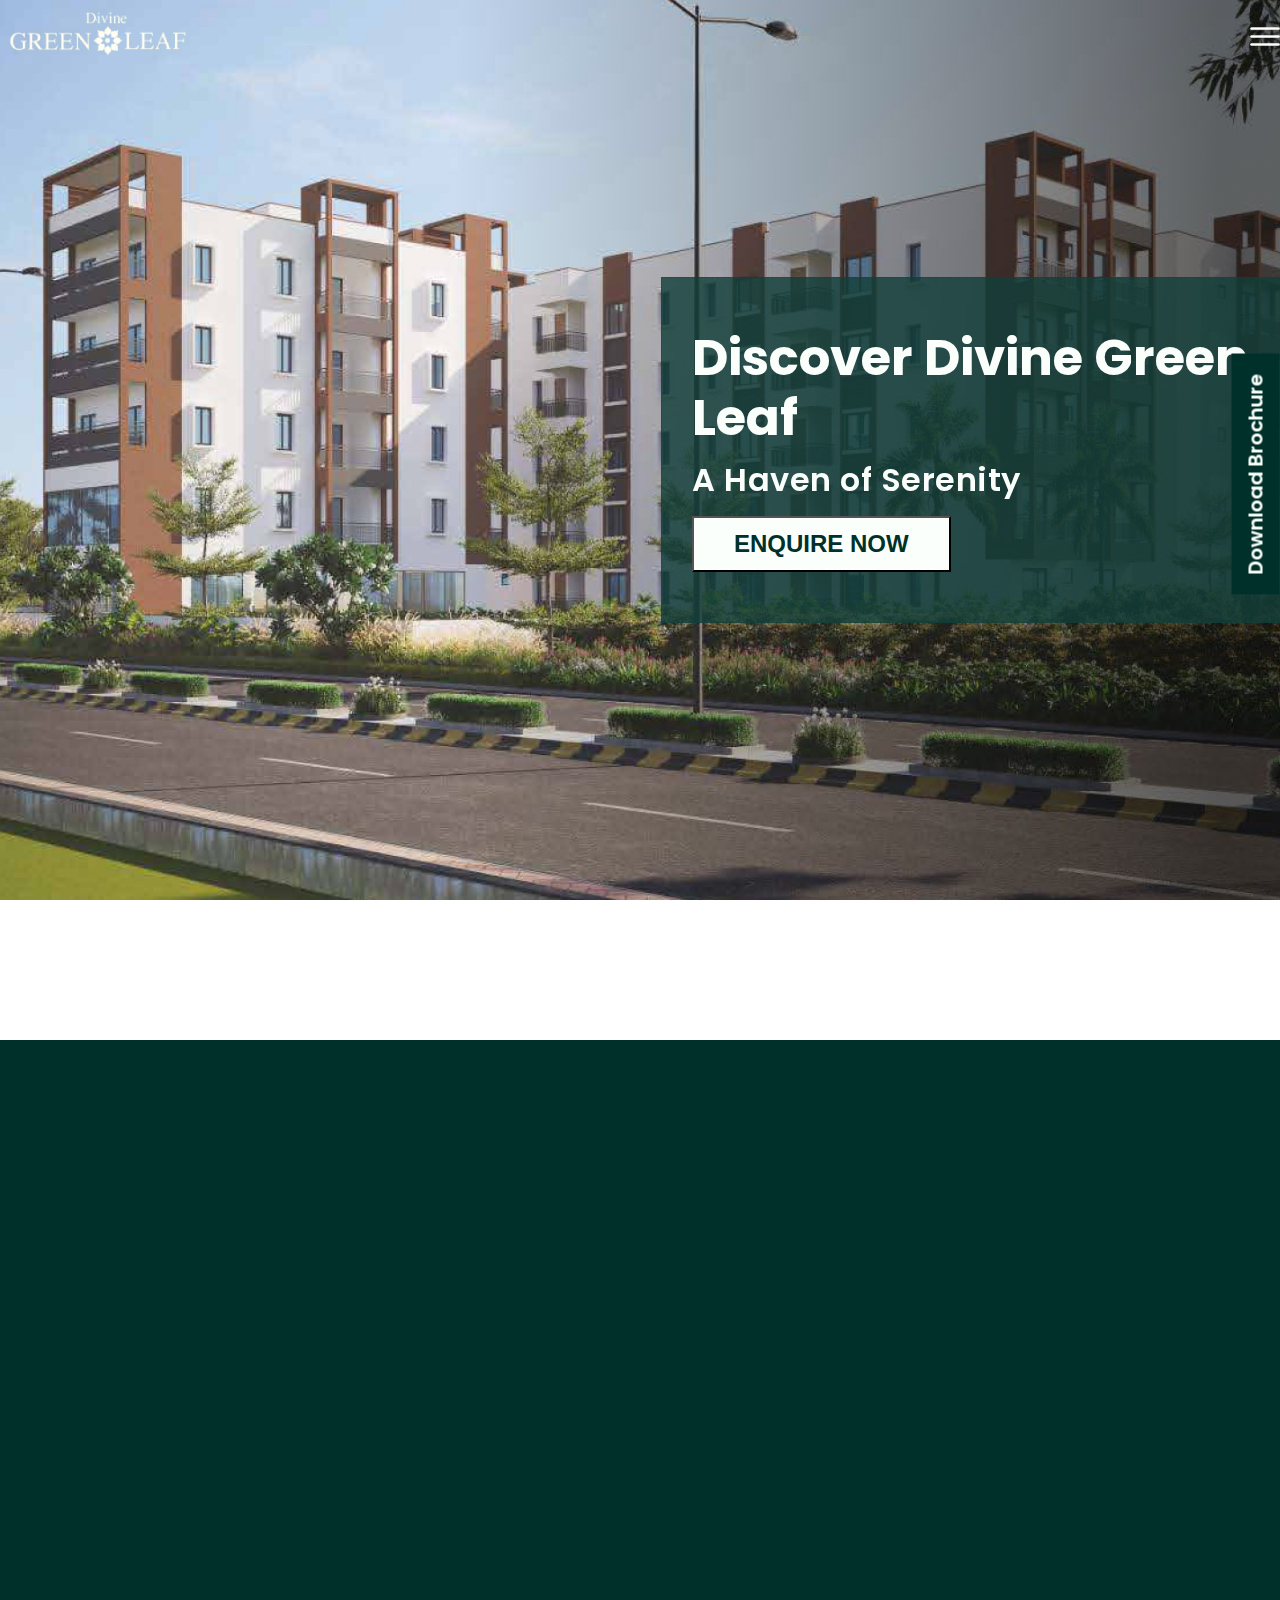
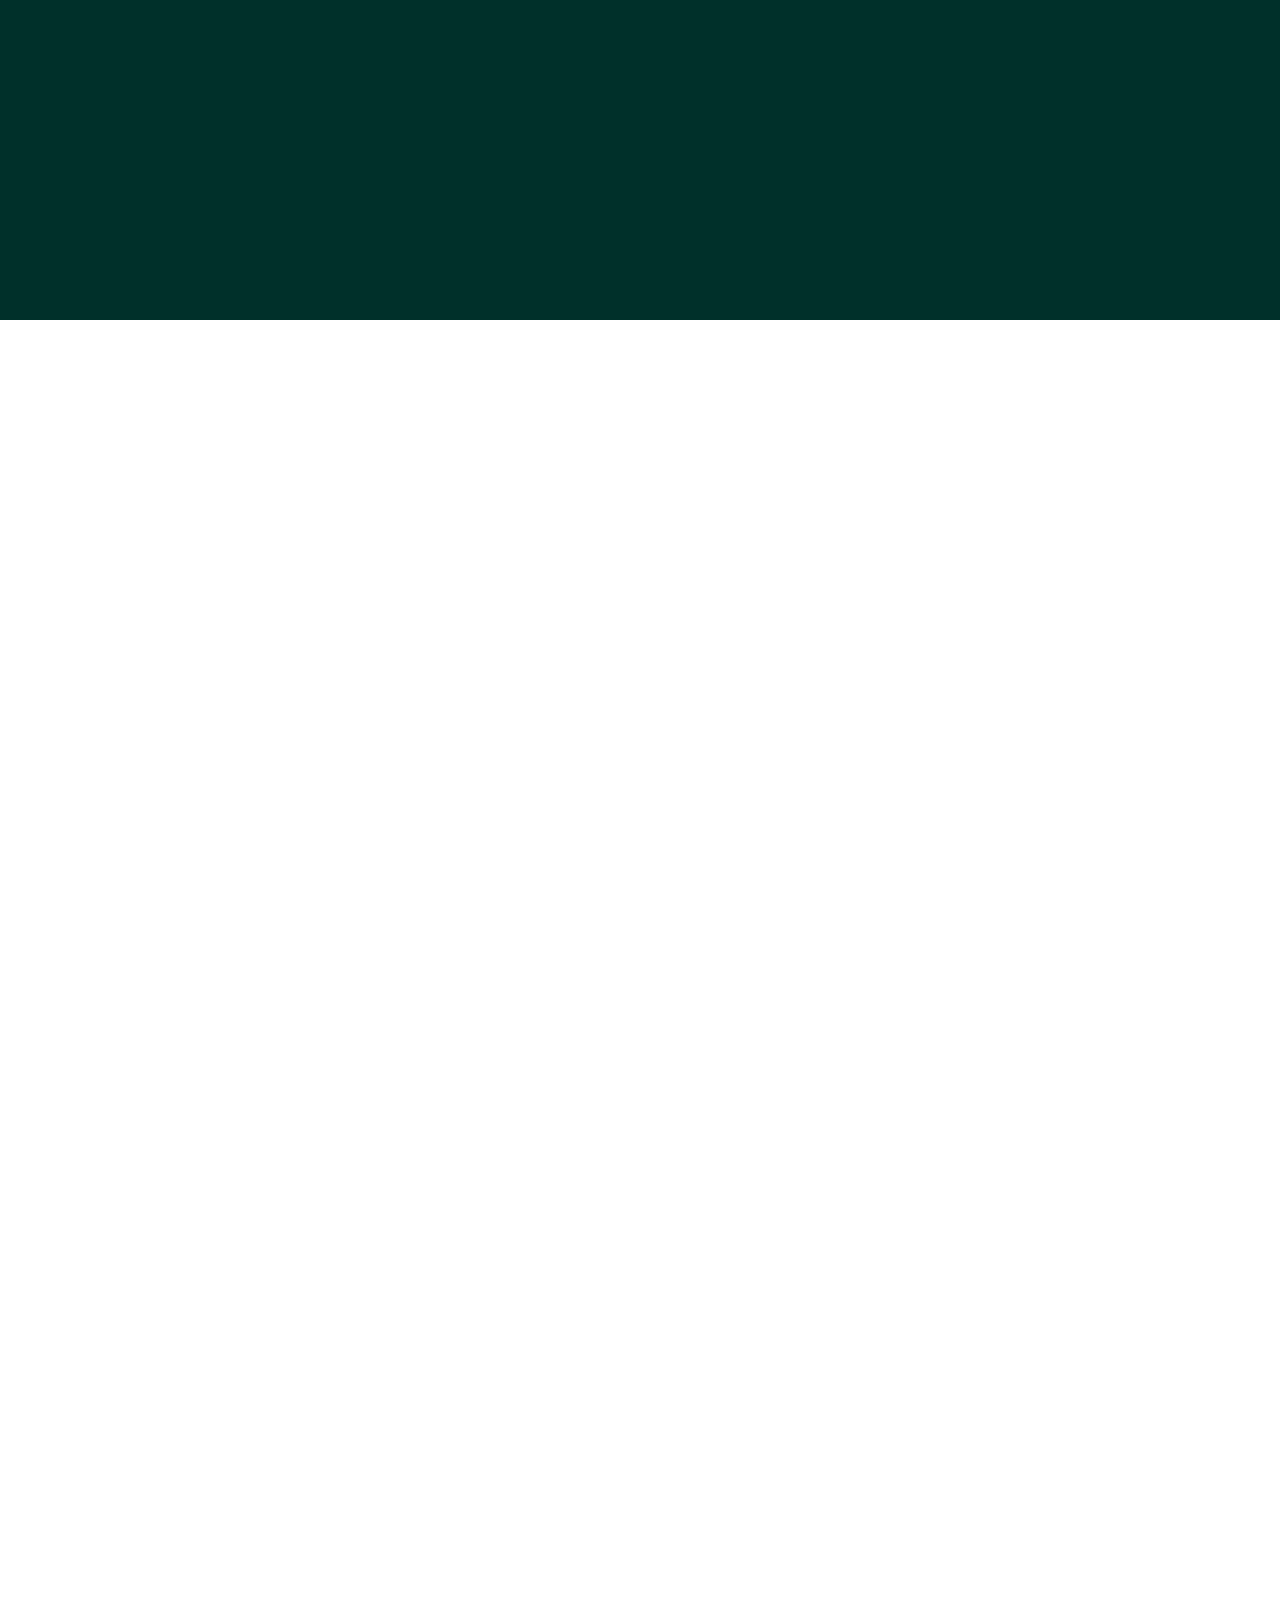
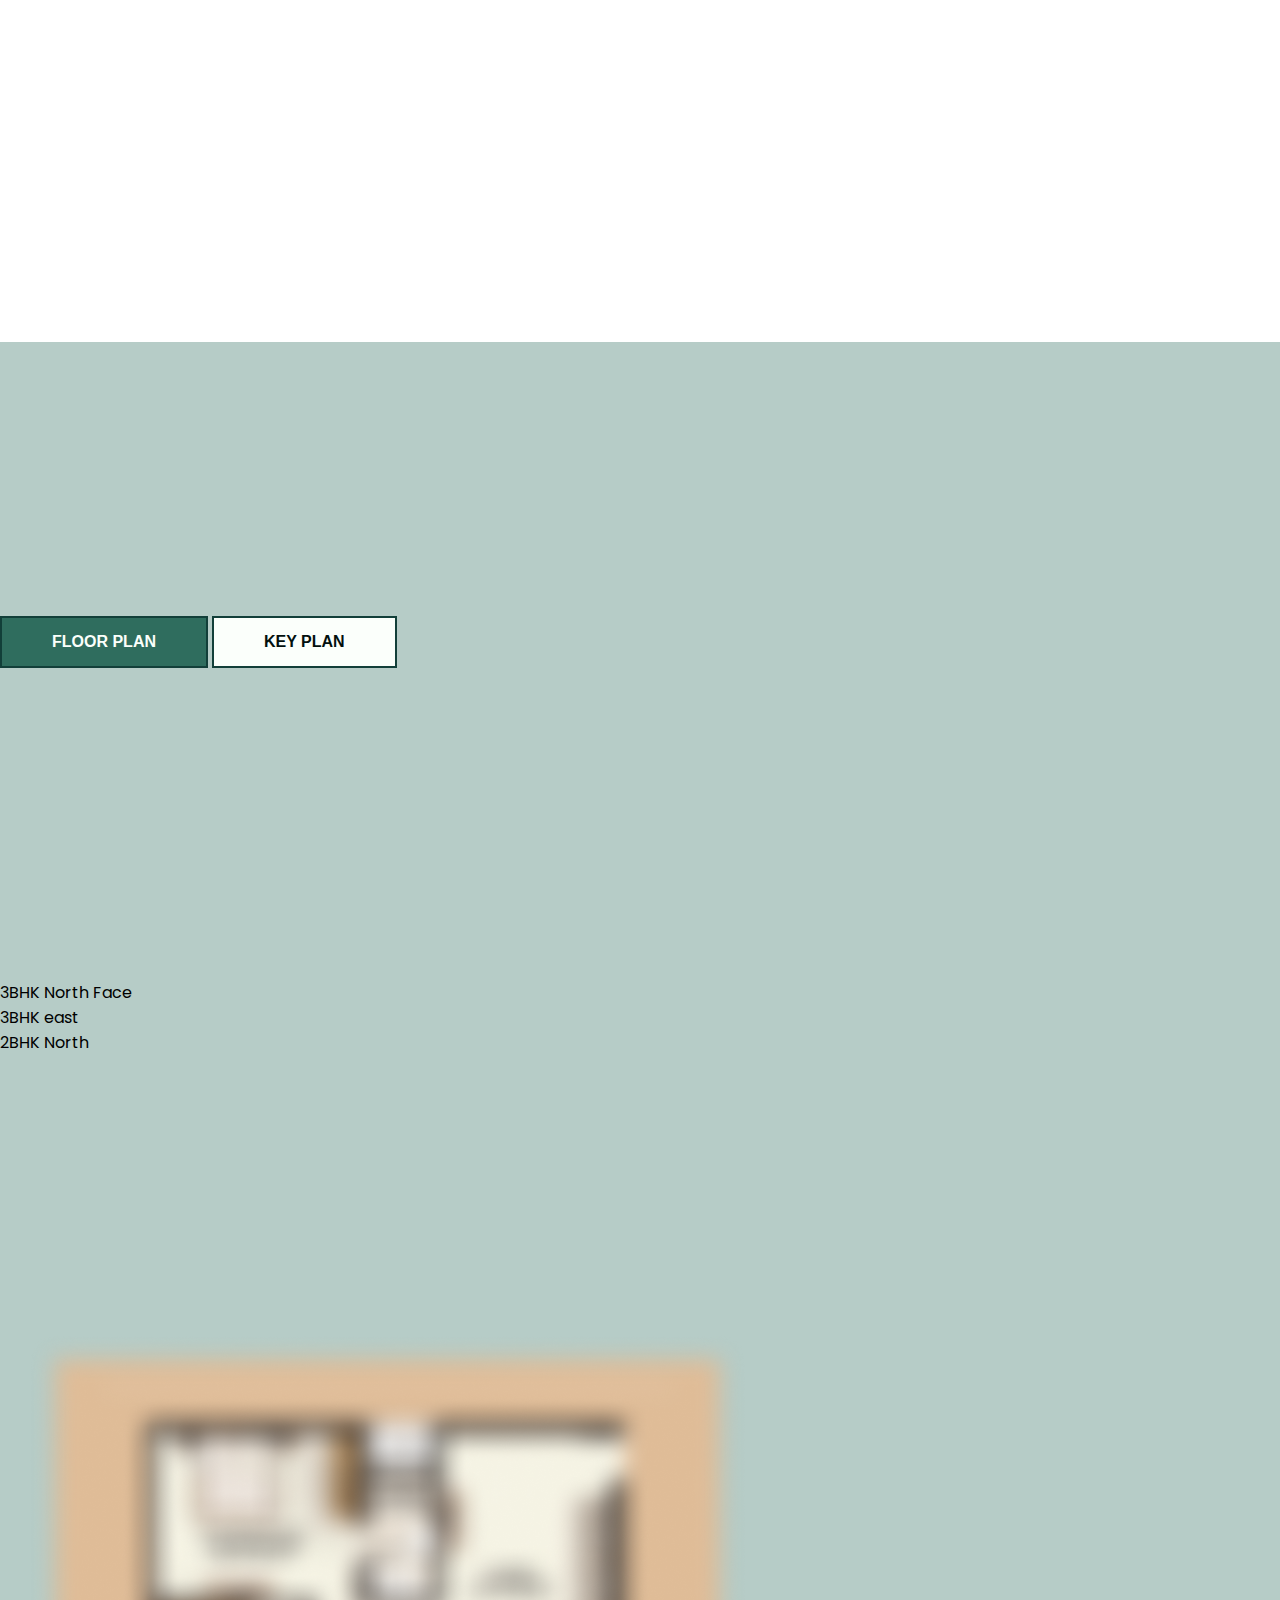
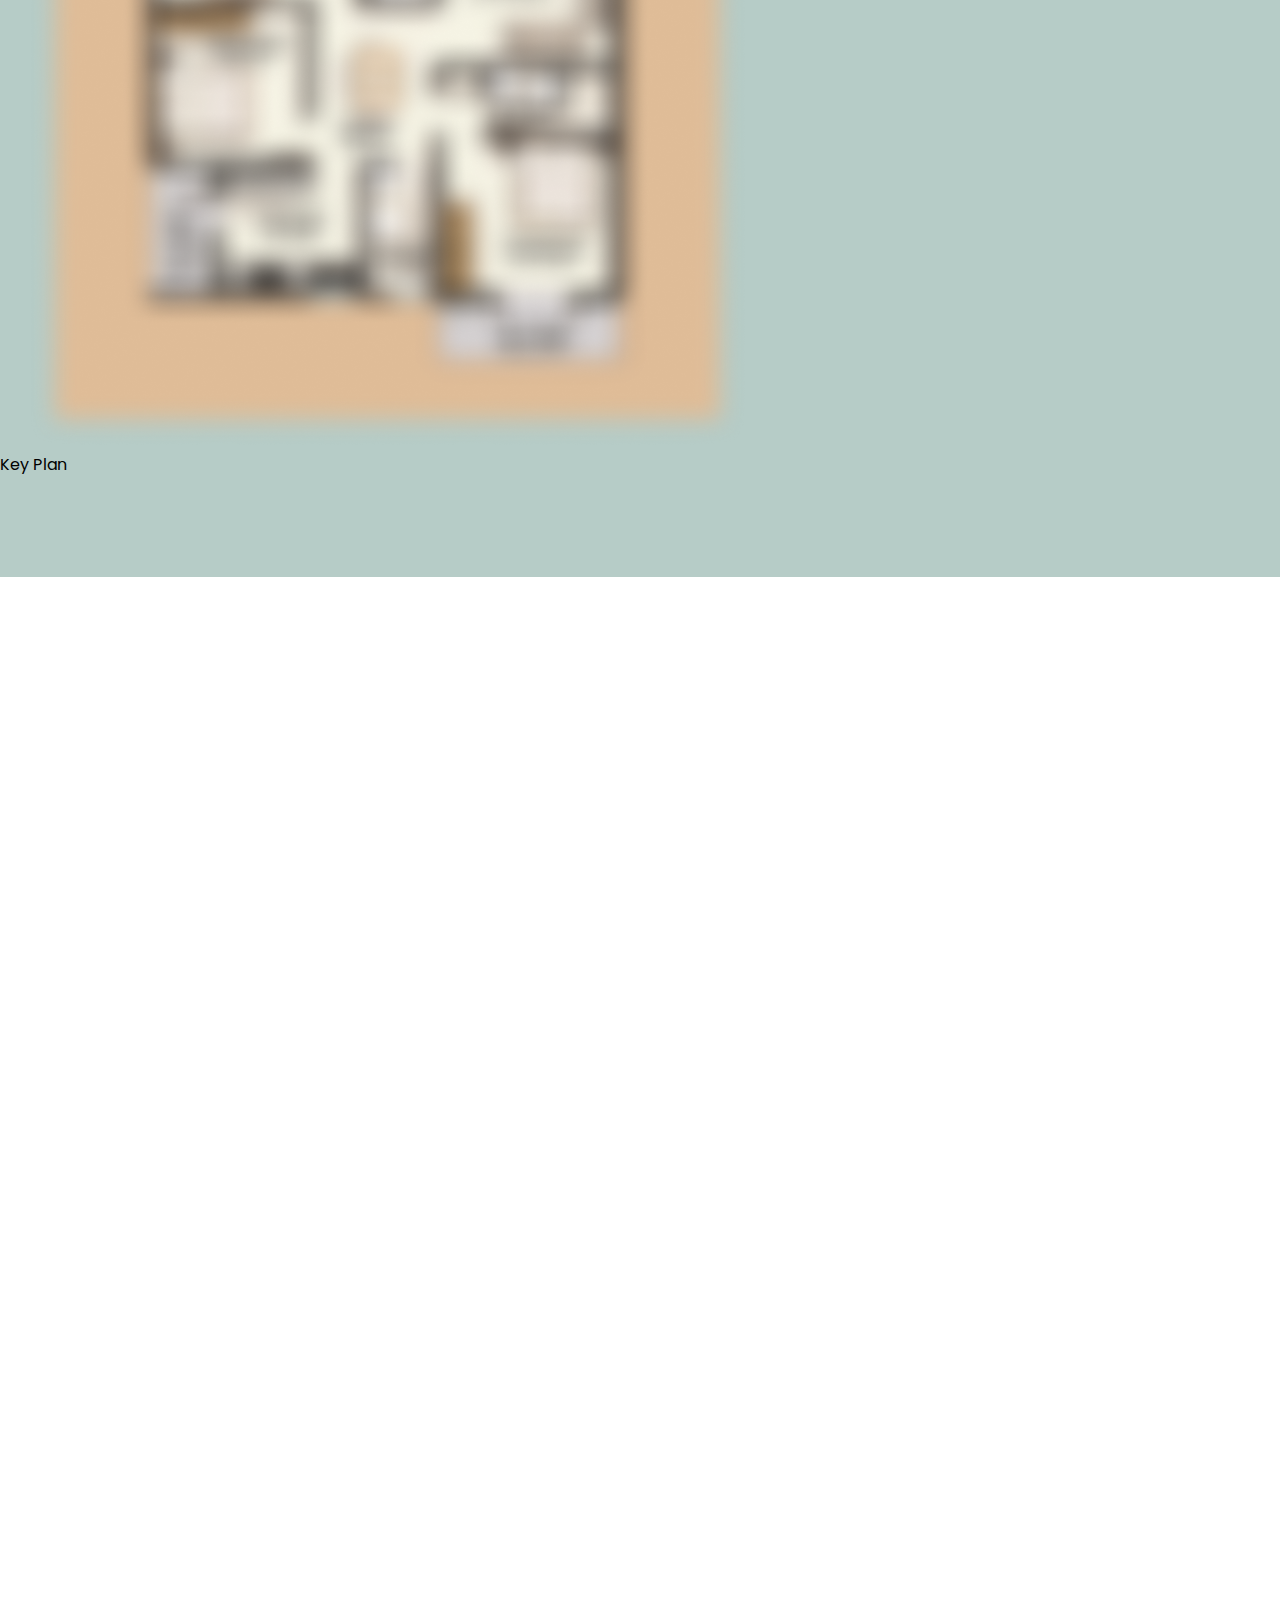
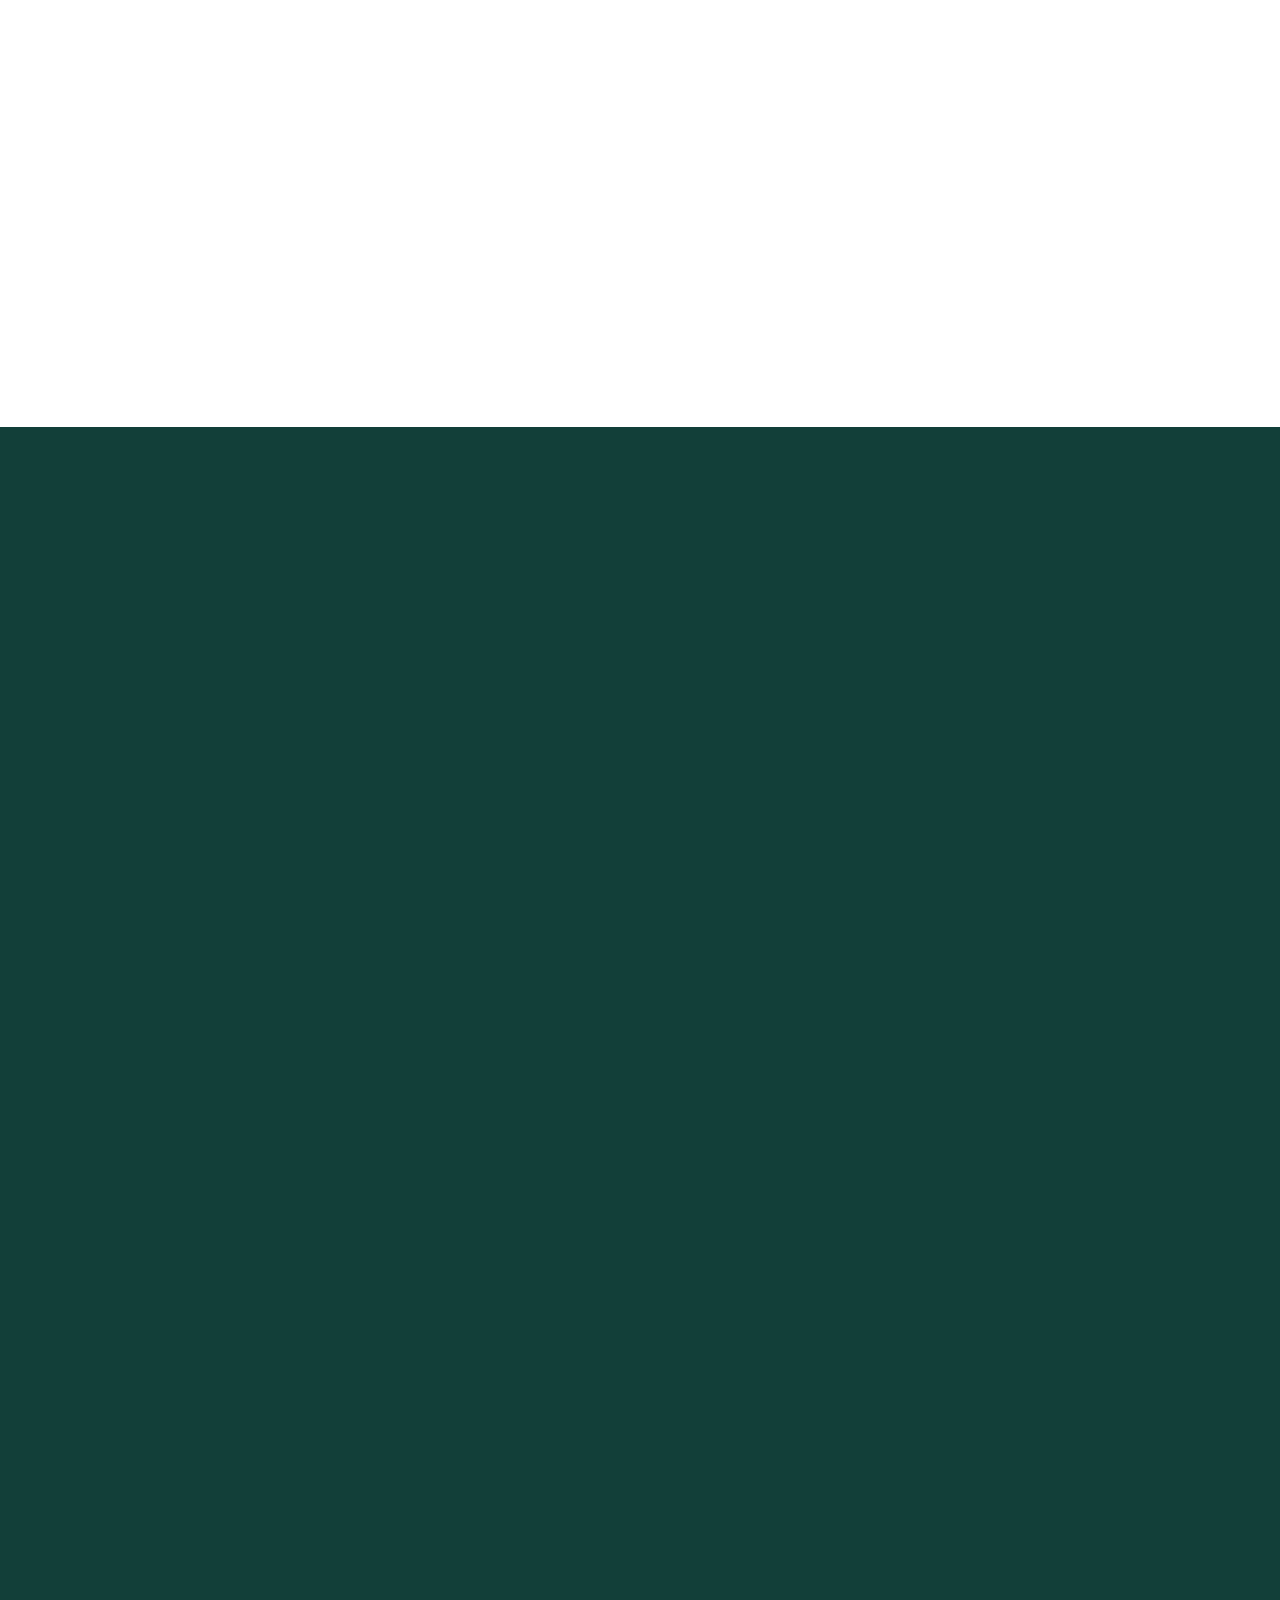
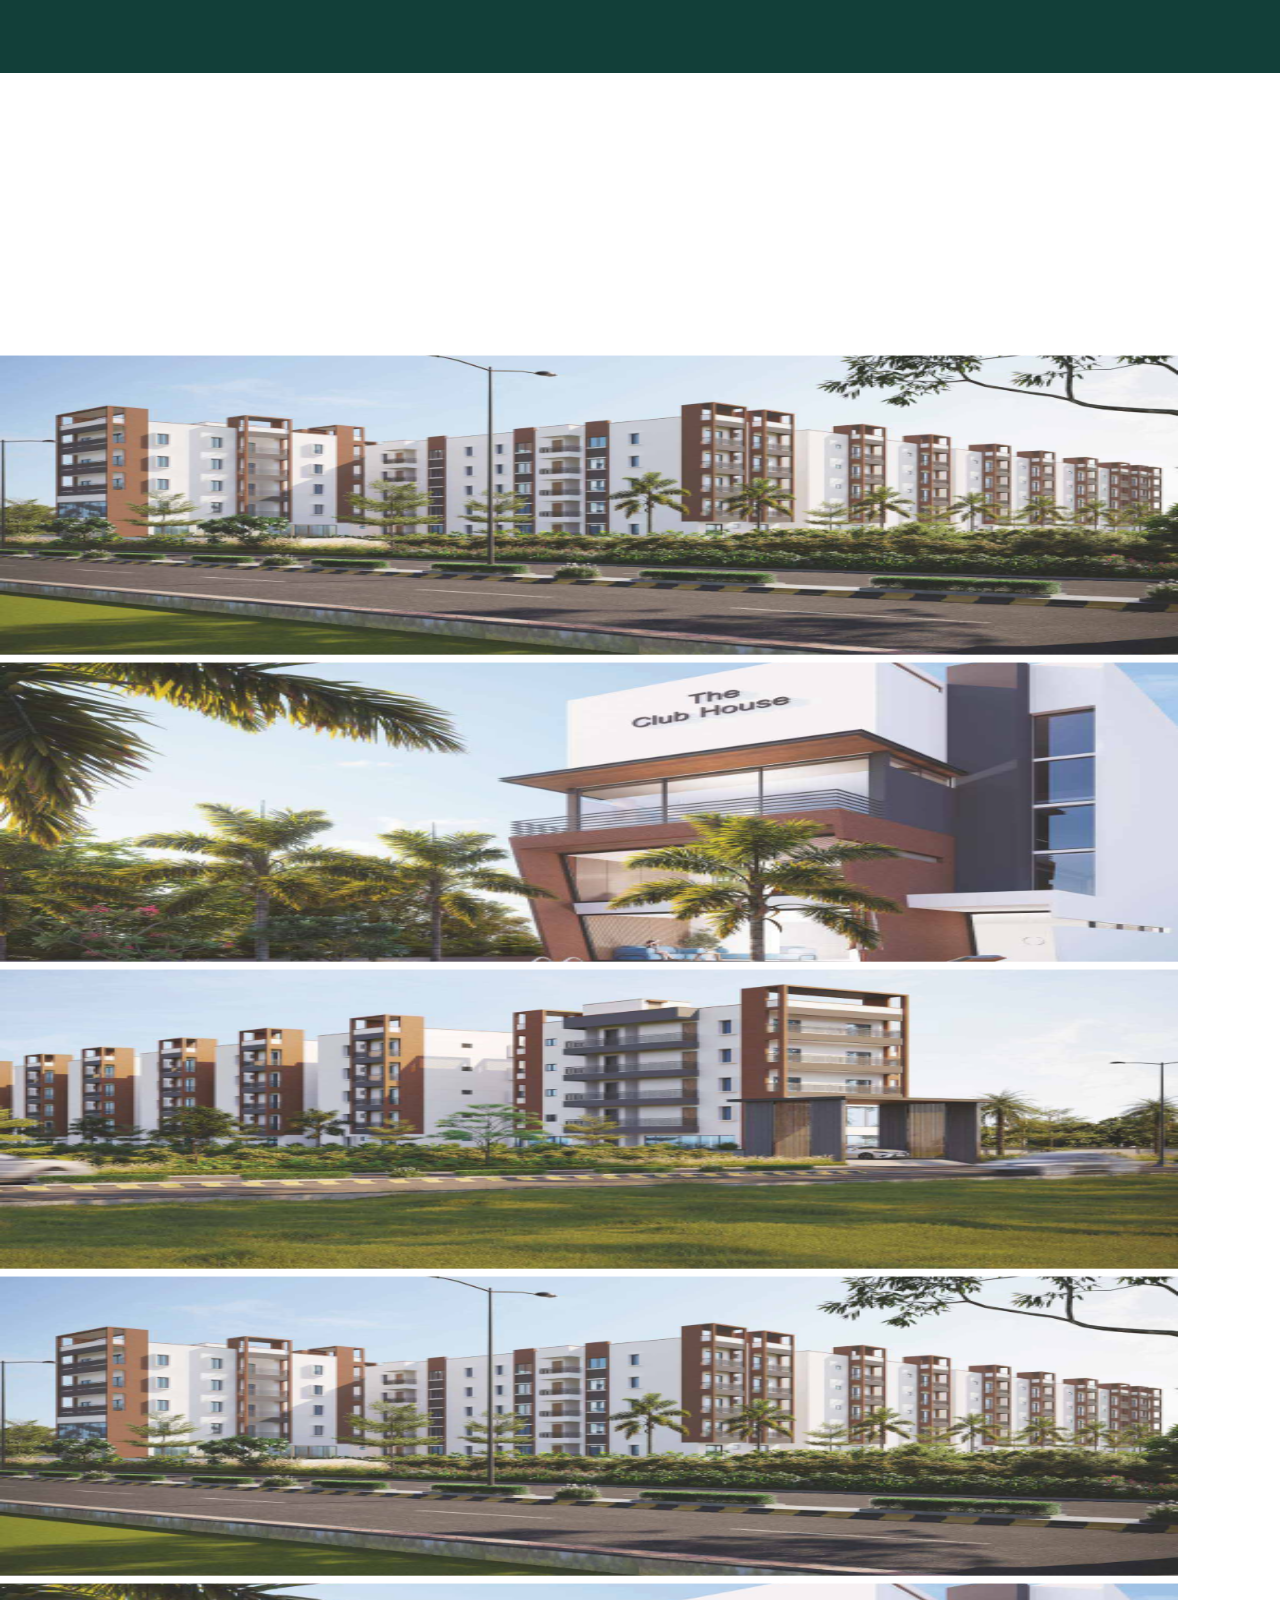
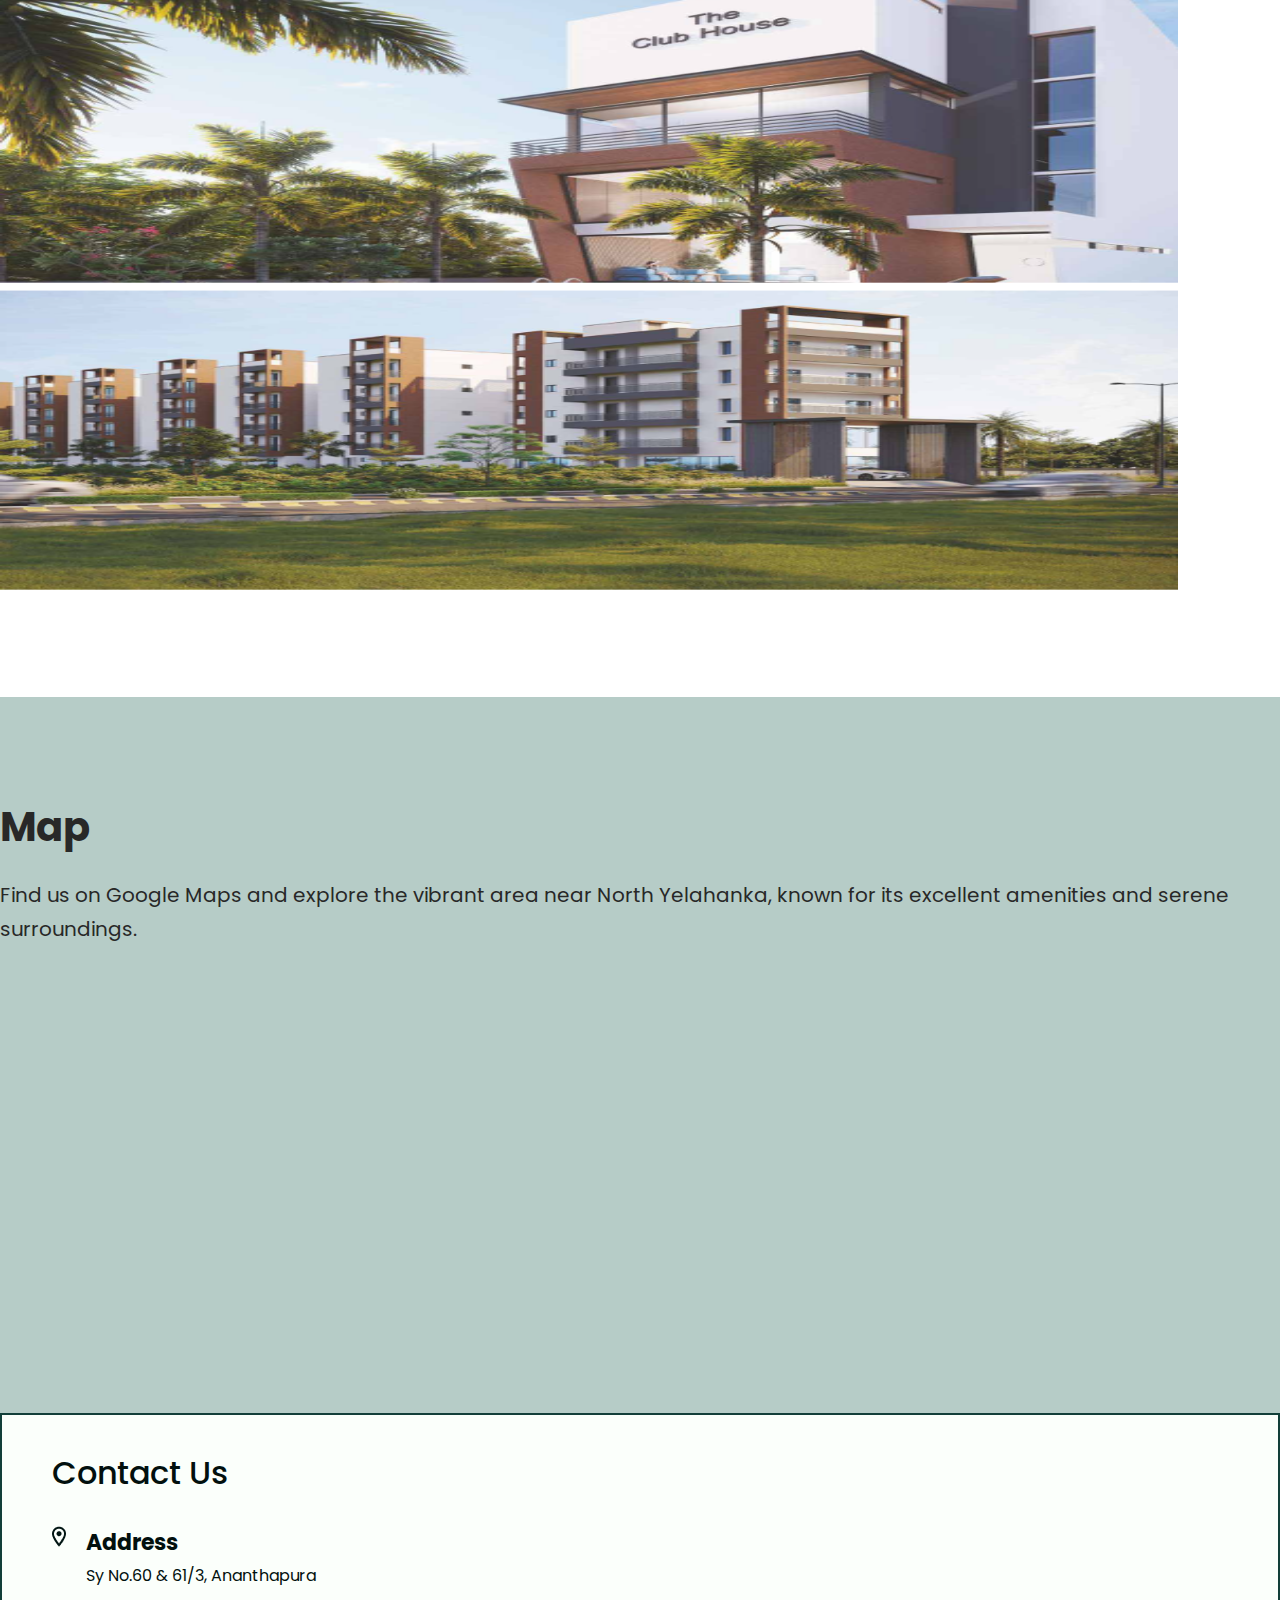
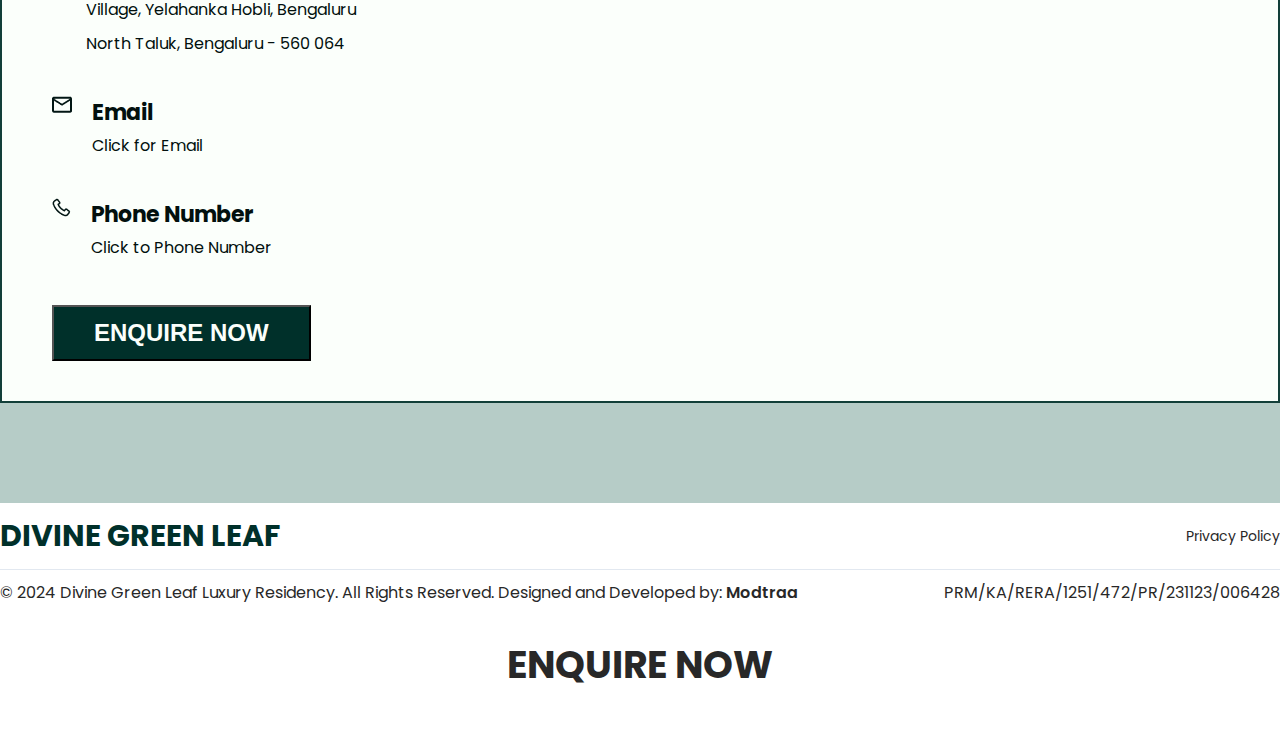
==== commit ccf77770: "up" ====
--- a/index.html
+++ b/index.html
@@ -20,6 +20,8 @@
         integrity="sha384-EVSTQN3/azprG1Anm3QDgpJLIm9Nao0Yz1ztcQTwFspd3yD65VohhpuuCOmLASjC" crossorigin="anonymous">
     <!-- Custom css -->
     <link rel="stylesheet" href="css/main.css">
+    <link rel="stylesheet" type="text/css" href="//cdn.jsdelivr.net/npm/slick-carousel@1.8.1/slick/slick.css" />
+    <link rel="stylesheet" href="https://cdnjs.cloudflare.com/ajax/libs/slick-carousel/1.6.0/slick-theme.css">
     <script src="https://cdn-script.com/ajax/libs/jquery/3.7.1/jquery.min.js"></script>
     <!-- font -->
     <link rel="preconnect" href="https://fonts.googleapis.com">
@@ -194,8 +196,66 @@
                 <div class="tab-content" id="nav-tabContent">
                     <div class="tab-pane fade show active" id="nav-home" role="tabpanel" aria-labelledby="nav-home-tab">
                         <div class="row">
-                            <div class="col-md-6"> sjdflsk </div>
-                            <div class="col-md-6"> dkljsflkkjlklk </div>
+                            <div class="col-md-6">
+                                <div class="child-tab">
+                                    <ul class="nav nav-pills mb-3" id="pills-tab" role="tablist" data-aos="fade-up"
+                                        data-aos-duration="1000">
+                                        <li class="nav-item" role="presentation">
+                                            <button class="nav-link" id="pills-home-tab" data-bs-toggle="pill"
+                                                data-bs-target="#pills-home" type="button" role="tab"
+                                                aria-controls="pills-home" aria-selected="true">3BHK North Face</button>
+                                        </li>
+                                        <li class="nav-item" role="presentation">
+                                            <button class="nav-link" id="pills-profile-tab" data-bs-toggle="pill"
+                                                data-bs-target="#pills-profile" type="button" role="tab"
+                                                aria-controls="pills-profile" aria-selected="false">3BHK east
+                                                Face</button>
+                                        </li>
+                                        <li class="nav-item" role="presentation">
+                                            <button class="nav-link" id="pills-contact-tab" data-bs-toggle="pill"
+                                                data-bs-target="#pills-contact" type="button" role="tab"
+                                                aria-controls="pills-contact" aria-selected="false">2BHK North
+                                                Face</button>
+                                        </li>
+                                        <li class="nav-item" role="presentation">
+                                            <button class="nav-link active" id="pills-contact-tab1"
+                                                data-bs-toggle="pill" data-bs-target="#pills-contact1" type="button"
+                                                role="tab" aria-controls="pills-contact1" aria-selected="false">2BHK
+                                                east Face</button>
+                                        </li>
+                                    </ul>
+                                    <div class="tab-content" id="pills-tabContent">
+                                        <div class="tab-pane" id="pills-home" role="tabpanel"
+                                            aria-labelledby="pills-home-tab">3BHK North Face</div>
+                                        <div class="tab-pane fade" id="pills-profile" role="tabpanel"
+                                            aria-labelledby="pills-profile-tab">3BHK east</div>
+                                        <div class="tab-pane fade" id="pills-contact" role="tabpanel"
+                                            aria-labelledby="pills-contact-tab">2BHK North</div>
+                                        <div class="tab-pane fade show active" id="pills-contact1" role="tabpanel"
+                                            aria-labelledby="pills-contact-tab1">
+                                            <div class="bhk-box" data-aos="fade-up" data-aos-duration="1000">
+                                                <h5>Configuration Type</h5>
+                                                <p>2BHK East Face</p>
+                                                <hr />
+                                                <h5>Area</h5>
+                                                <p>1220 SFT</p>
+                                                <hr />
+                                                <h5 style="margin-bottom: 16px;">Price</h5>
+                                                <button data-aos="fade-up" data-aos-duration="1000" class="btn btn-mjr"
+                                                    data-bs-toggle="modal" data-bs-target="#leadModal">Enquire
+                                                    now</button>
+                                            </div>
+                                        </div>
+                                    </div>
+                                </div>
+                            </div>
+                            <div class="col-md-6">
+                                <div class="bhk-img">
+                                    <img src="images/project/2bhk.png" class="img-fluid" alt="">
+                                    <button data-aos="fade-up" data-aos-duration="1000" class="btn btn-mjr"
+                                        data-bs-toggle="modal" data-bs-target="#leadModal">Enquire now</button>
+                                </div>
+                            </div>
                         </div>
                     </div>
                     <div class="tab-pane fade" id="nav-profile" role="tabpanel" aria-labelledby="nav-profile-tab">Key
@@ -204,36 +264,97 @@
             </div>
         </div>
     </section>
-    <!-- Project -->
+    <!-- Project Highlight -->
     <section class="project">
         <div class="container">
             <div class="head" data-aos="fade-up" data-aos-duration="1000">
-                <h2>Project Configurations</h2>
-                <div><img src="images/line.png" alt=""></div>
+                <h2>Project Highlights</h2>
+                <p>Our Project Specifications</p>
             </div>
         </div>
         <div class="container">
             <div class="row">
-                <div class="col-md-4 pc-item" data-aos="fade-up" data-aos-duration="1000">
-                    <h3>2 BHK</h3>
-                    <p>1050 - 1100 Sq.ft.</p>
-                    <button class="btn btn-mjr-outline" data-bs-toggle="modal" data-bs-target="#leadModal">Enquire
-                        Now</button>
-                    <img src="images/project/project1.png" class="img-fluid" alt="">
-                </div>
-                <div class="col-md-4 pc-item" data-aos="fade-up" data-aos-duration="2000">
-                    <h3>3 BHK</h3>
-                    <p>1596 Sq.ft.</p>
-                    <button class="btn btn-mjr-outline" data-bs-toggle="modal" data-bs-target="#leadModal">Enquire
-                        Now</button>
-                    <img src="images/project/project2.png" class="img-fluid" alt="">
-                </div>
-                <div class="col-md-4 pc-item" data-aos="fade-up" data-aos-duration="3000">
-                    <h3>4 BHK</h3>
-                    <p>2075 Sq.ft.</p>
-                    <button class="btn btn-mjr-outline" data-bs-toggle="modal" data-bs-target="#leadModal">Enquire
-                        Now</button>
-                    <img src="images/project/project3.png" class="img-fluid" alt="">
+                <div class="col-md-3 ph-item" data-aos="fade-up" data-aos-duration="1000">
+                    <p>Structure</p>
+                </div>
+                <div class="col-md-3 ph-item" data-aos="fade-up" data-aos-duration="1000">
+                    <p>Super structure</p>
+                </div>
+                <div class="col-md-3 ph-item" data-aos="fade-up" data-aos-duration="1000">
+                    <p>Plastering</p>
+                </div>
+                <div class="col-md-3 ph-item" data-aos="fade-up" data-aos-duration="1000">
+                    <p>Doors</p>
+                </div>
+                <div class="col-md-3 ph-item" data-aos="fade-up" data-aos-duration="2000">
+                    <p>Windows</p>
+                </div>
+                <div class="col-md-3 ph-item" data-aos="fade-up" data-aos-duration="2000">
+                    <p>Painting</p>
+                </div>
+                <div class="col-md-3 ph-item" data-aos="fade-up" data-aos-duration="2000">
+                    <p>Electrical</p>
+                </div>
+                <div class="col-md-3 ph-item" data-aos="fade-up" data-aos-duration="2000">
+                    <p>Plumbing & Sanitary</p>
+                </div>
+                <div class="col-md-3 ph-item" data-aos="fade-up" data-aos-duration="3000">
+                    <p>Grills</p>
+                </div>
+                <div class="col-md-3 ph-item" data-aos="fade-up" data-aos-duration="3000">
+                    <p>Flooring & Wall Tiling</p>
+                </div>
+                <div class="col-md-3 ph-item" data-aos="fade-up" data-aos-duration="3000">
+                    <p>Corridors & Staircase</p>
+                </div>
+                <div class="col-md-3 ph-item" data-aos="fade-up" data-aos-duration="3000">
+                    <p>Balconies</p>
+                </div>
+                <div class="col-md-3 ph-item" data-aos="fade-up" data-aos-duration="3000">
+                    <p>Security</p>
+                </div>
+                <div class="col-md-3 ph-item" data-aos="fade-up" data-aos-duration="3000">
+                    <p>Water-Proofing</p>
+                </div>
+                <div class="col-md-3 ph-item" data-aos="fade-up" data-aos-duration="3000">
+                    <p>Elevator</p>
+                </div>
+                <div class="col-md-3 ph-item" data-aos="fade-up" data-aos-duration="3000">
+                    <p>Generator</p>
+                </div>
+            </div>
+        </div>
+    </section>
+    <!-- Plan -->
+    <section class="plan">
+        <div class="container">
+            <div class="head" data-aos="fade-up" data-aos-duration="1000">
+                <h2>Masterplan</h2>
+                <p>Crafting A Vision For Excellence</p>
+                <button data-aos="fade-up" data-aos-duration="1000" class="btn btn-mjr white" data-bs-toggle="modal"
+                    data-bs-target="#leadModal">Enquire now</button>
+                <div class="plan-img">
+                    <img src="images/project/plan.png" class="img-fluid" alt="">
+                </div>
+            </div>
+        </div>
+    </section>
+    <!-- Gallery -->
+    <section class="gallery">
+        <div class="container">
+            <div class="head" data-aos="fade-up" data-aos-duration="1000">
+                <h2>Gallery</h2>
+                <button data-aos="fade-up" data-aos-duration="2000" class="btn btn-mjr" data-bs-toggle="modal"
+                    data-bs-target="#leadModal">exterior</button>
+            </div>
+            <div class="gallery-slider">
+                <div class="mygallery">
+                    <div><img src="images/gallery/gallery-item1.png" class="img-fluid" alt=""></div>
+                    <div><img src="images/gallery/gallery-item2.png" class="img-fluid" alt=""></div>
+                    <div><img src="images/gallery/gallery-item3.png" class="img-fluid" alt=""></div>
+                    <div><img src="images/gallery/gallery-item1.png" class="img-fluid" alt=""></div>
+                    <div><img src="images/gallery/gallery-item2.png" class="img-fluid" alt=""></div>
+                    <div><img src="images/gallery/gallery-item3.png" class="img-fluid" alt=""></div>
                 </div>
             </div>
         </div>
@@ -241,128 +362,71 @@
     <!-- Locationo -->
     <section class="location">
         <div class="container">
-            <div class="head" data-aos="fade-up" data-aos-duration="1000">
-                <h2>Location Map</h2>
-                <div><img src="images/line.png" alt=""></div>
-            </div>
-        </div>
-        <div class="container">
-            <div class="row">
-                <div class="col-md-7">
-                    <div class="path" data-aos="fade-up" data-aos-duration="2000">
-                        <img src="images/location/road.png" class="img-fluid" alt="">
-                    </div>
-                </div>
-                <div class="col-md-5">
-                    <div class="map" data-aos="fade-up" data-aos-duration="2000">
-                        <iframe
-                            src="https://www.google.com/maps/embed?pb=!1m18!1m12!1m3!1d3885.251954418954!2d77.67615307489615!3d13.146500987185199!2m3!1f0!2f0!3f0!3m2!1i1024!2i768!4f13.1!3m3!1m2!1s0x3bae1b0010c5d1d7%3A0xb367cec1a1b2bb53!2sMJR%20North%20Park!5e0!3m2!1sen!2sin!4v1720138084803!5m2!1sen!2sin"
-                            width="100%" height="450" style="border:0; border-radius: 16px;" allowfullscreen=""
-                            loading="lazy" referrerpolicy="no-referrer-when-downgrade"></iframe>
-                    </div>
-                    <div class="map-head" data-aos="fade-up" data-aos-duration="1000">
-                        <img src="images/location/map-icon.png" class="img-fluid" alt="">
-                        <h3>Google Maps</h3>
-                    </div>
-                    <div class="map-item" data-aos="fade-up" data-aos-duration="2000">
-                        <h4>International Airport</h4>
-                        <p> Just a short drive away</p>
-                    </div>
-                    <div class="map-item" data-aos="fade-up" data-aos-duration="3000">
-                        <h4>Proposed Peripheral Ring Road</h4>
-                        <p>Ensuring smooth connectivity to various parts of the city</p>
-                    </div>
-                    <div class="map-item" data-aos="fade-up" data-aos-duration="3000">
-                        <h4>Multiple Schools</h4>
-                        <p>Numerous reputable schools are within close proximity</p>
-                    </div>
-                    <button data-aos="fade-up" data-aos-duration="3000" class="btn btn-mjr" data-bs-toggle="modal"
-                        data-bs-target="#leadModal">Enquire Now</button>
-                </div>
-            </div>
-        </div>
-        <img src="images/location/location-bg-left.png" alt="" class="left-art ">
-        <img src="images/location/location-bg-right.png" alt="" class="right-art ">
-    </section>
-    <!-- Gallery -->
-    <section class="gallery">
-        <div class="container">
-            <div class="head" data-aos="fade-up" data-aos-duration="1000">
-                <h2>Project Gallery</h2>
-                <div><img src="images/line.png" alt=""></div>
-            </div>
-        </div>
-        <div class="container" data-aos="fade-up" data-aos-duration="2000">
-            <img src="images/gallery.png" class="img-fluid" alt="">
-            <p>Artistic Impressions of the Project</p>
-        </div>
-    </section>
-    <!-- Plan -->
-    <section class="plan">
-        <div class="container">
             <div class="row">
                 <div class="col-md-6">
-                    <div class="head" data-aos="fade-up" data-aos-duration="1000">
-                        <h2>Masterplan</h2>
-                        <div><img src="images/line.png" alt=""></div>
-                    </div>
-                    <div class="plan-points" data-aos="fade-up" data-aos-duration="2000">
-                        <ul>
-                            <li>01. Entrance Gateway with signage obelisk</li>
-                            <li>02. Security cabin </li>
-                            <li>03. Front drop-off plaza with accent paving</li>
-                            <li>04. Surface car parking (Visitors)</li>
-                            <li>05. Jogging path loop</li>
-                            <li>06. Dribble court</li>
-                            <li>07. Children play on EPDM</li>
-                            <li>08. Toddlers’ play on sandpit</li>
-                            <li>09. Stepped seating gallery</li>
-                            <li>10. Elders’ outdoor gym</li>
-                            <li>11. Cricket practice pitch</li>
-                            <li>12. Drivable green</li>
-                            <li>13. Transformer yard</li>
-                            <li>14. OWC</li>
-                            <li>15. Gas bank</li>
-                            <li>16. Fire tender driveway</li>
-                            <li>17. Basement entry ramp</li>
-                            <li>18. Basement exit ramp</li>
-                        </ul>
-                        <div data-aos="fade-up" data-aos-duration="3000" class="text-center"><button class="btn btn-mjr"
-                                data-bs-toggle="modal" data-bs-target="#leadModal">Enquire Now</button></div>
-                    </div>
-                </div>
-                <div class="col-md-6" data-aos="fade-up" data-aos-duration="2000">
-                    <img src="images/plan.png" class="img-fluid" alt="">
-                </div>
-            </div>
-        </div>
-        <img src="images/plan-bg.png" class="plan-bg-left" alt="">
-        <img src="images/plan-bg.png" class="plan-bg-right" alt="">
+                    <div class="head">
+                        <h2>Map</h2>
+                        <p>Find us on Google Maps and explore the vibrant area near North Yelahanka, known for its
+                            excellent amenities and serene surroundings.</p>
+                    </div>
+                    <div class="map">
+                        <iframe
+                            src="https://www.google.com/maps/embed?pb=!1m18!1m12!1m3!1d3885.7661815661204!2d77.57160767489552!3d13.113993587214665!2m3!1f0!2f0!3f0!3m2!1i1024!2i768!4f13.1!3m3!1m2!1s0x3bae191f19253d91%3A0x41a5c8e63f0771a8!2sDivine%20Green%20Leaf!5e0!3m2!1sen!2sin!4v1720639245212!5m2!1sen!2sin"
+                            width="100%" height="400" style="border:0; border-radius: 16px;" allowfullscreen=""
+                            loading="lazy" referrerpolicy="no-referrer-when-downgrade"></iframe>
+                    </div>
+                </div>
+                <div class="col-md-1"></div>
+                <div class="col-md-5">
+                    <div class="contact">
+                        <h5>Contact Us</h5>
+                        <div class="contact-box">
+                            <img src="images/location.png" alt="">
+                            <div>
+                                <h6>Address</h6>
+                                <p>Sy No.60 & 61/3, Ananthapura <br /> Village, Yelahanka Hobli, Bengaluru <br /> North
+                                    Taluk, Bengaluru - 560 064</p>
+                            </div>
+                        </div>
+                        <div class="contact-box">
+                            <img src="images/email.png" alt="">
+                            <div>
+                                <h6>Email</h6>
+                                <p><a mailto="">Click for Email</a></p>
+                            </div>
+                        </div>
+                        <div class="contact-box phone">
+                            <img src="images/phone.png" alt="">
+                            <div>
+                                <h6>Phone Number</h6>
+                                <p><a mailto="">Click to Phone Number</a></p>
+                            </div>
+                        </div>
+                        <button class="btn btn-mjr" data-bs-toggle="modal" data-bs-target="#leadModal">Enquire
+                            now</button>
+                    </div>
+                </div>
+            </div>
+        </div>
     </section>
     <!-- Footer -->
     <section class="footer">
         <div class="container">
             <div class="footer-top">
                 <div class="left">
-                    <p> <a href="#">
-                            <img src="images/globe.png" class="img-fluid" alt=""> Contact Us </a>
-                    </p>
-                    <p>MJR Opus, Sarjapur - Bagalur Road, Sarjapur, Bengaluru, Karnataka 562125</p>
-                    <p>RERA NO. PRM/KA/RERA/1251/472/PR/050224/006611</p>
+                    <h2> DIVINE GREEN LEAF </h2>
                 </div>
                 <div class="right">
                     <p><a href="privacy-policy.html">Privacy Policy</a></p>
-                    <p><a href="terms.html">Terms and Conditions</a></p>
-                    <p><a href="cookies.html">Cookies Policy</a></p>
                 </div>
             </div>
             <div class="footer-bottom">
                 <div class="left">
-                    <img src="images/mjr-icon.png" alt="">
-                    <p> All Rights Reserved. © 2024 MJR Builders</p>
+                    <p> © 2024 Divine Green Leaf Luxury Residency. All Rights Reserved. Designed and Developed by: <a
+                            href="https://modtraa.com/" target="_blank">Modtraa</a></p>
                 </div>
                 <div class="right">
-                    <p>Designed and Developed by <a href="https://modtraa.com/" target="_blank">Modtraa</a></p>
+                    <p>PRM/KA/RERA/1251/472/PR/231123/006428</p>
                 </div>
             </div>
         </div>
@@ -385,6 +449,7 @@
     <script src="https://cdn.jsdelivr.net/npm/bootstrap@5.0.2/dist/js/bootstrap.bundle.min.js"
         integrity="sha384-MrcW6ZMFYlzcLA8Nl+NtUVF0sA7MsXsP1UyJoMp4YLEuNSfAP+JcXn/tWtIaxVXM"
         crossorigin="anonymous"></script>
+    <script type="text/javascript" src="//cdn.jsdelivr.net/npm/slick-carousel@1.8.1/slick/slick.min.js"></script>
     <!-- CRM Lead Form -->
     <script type="text/javascript" src="https://s3.ap-south-1.amazonaws.com/anarock.misc/form.js" async defer></script>
     <script>
@@ -423,6 +488,17 @@
     <script>
         AOS.init();
     </script>
+    <script type="text/javascript">
+        $(document).ready(function () {
+            $('.mygallery').slick({
+                slidesToShow: 3,
+                slidesToScroll: 1,
+                autoplay: true,
+                autoplaySpeed: 2000,
+
+            });
+        });
+    </script>
 </body>
 
 </html>--- a/css/main.css
+++ b/css/main.css
@@ -192,120 +192,94 @@
   border-radius: 0;
   text-transform: uppercase;
   padding: 15px 50px;
+  background: #FBFFFB;
 }
 .highlight .parent-tab .nav.nav-tabs .nav-link.active {
-  background: #00302a;
+  background: #2F6D5E;
   color: #FBFFFB;
 }
 .highlight .parent-tab .tab-content {
   margin-top: 40px;
 }
+.highlight .parent-tab .child-tab .nav .nav-item {
+  margin: 8px;
+}
+.highlight .parent-tab .child-tab .nav .nav-item .nav-link {
+  border: 2px solid #123F39;
+  font-size: 16px;
+  color: #02100E;
+  font-weight: 700;
+  border-radius: 0;
+  text-transform: uppercase;
+  padding: 15px 50px;
+}
+.highlight .parent-tab .child-tab .nav .nav-item .nav-link.active {
+  background: #2F6D5E;
+  color: #FBFFFB;
+}
+.highlight .parent-tab .child-tab .tab-content .bhk-box {
+  background: #FBFFFB;
+  border: 1px solid #123F39;
+  padding: 40px 66px;
+}
+.highlight .parent-tab .child-tab .tab-content .bhk-box h5 {
+  font-size: 22px;
+  line-height: 24px;
+}
+.highlight .parent-tab .child-tab .tab-content .bhk-box p {
+  font-size: 18px;
+  line-height: 32px;
+}
+.highlight .parent-tab .bhk-img {
+  position: relative;
+}
+.highlight .parent-tab .bhk-img img {
+  padding-left: 30px;
+  margin-top: -15px;
+}
+.highlight .parent-tab .bhk-img .btn-mjr {
+  position: absolute;
+  top: 50%;
+  left: 50%;
+  transform: translate(-42%, -50%);
+}
 
 .project {
   padding-top: 100px;
-  padding-bottom: 120px;
+  padding-bottom: 90px;
 }
 .project .head {
   padding-bottom: 40px;
 }
-.project .pc-item {
-  padding: 30px 16px;
-  border: 2px solid #E5E5E5;
-  border-radius: 20px;
-  margin-top: 20px;
-  text-align: center;
-  opacity: 0.6;
-}
-.project .pc-item h3 {
-  font-size: 30px;
-  line-height: 45px;
-  font-weight: 700;
-  color: #161C2D;
-}
-.project .pc-item p {
-  font-size: 28px;
-  line-height: 42px;
-  font-weight: 600;
-  color: #333333;
-  padding-top: 10px;
-}
-.project .pc-item .btn-mjr-outline {
-  padding: 12px 39px;
-  border-radius: 6px;
-  border: 1.5px solid #00302a;
+.project .ph-item p {
   font-size: 22px;
-  font-weight: 700;
-  color: #023F88;
-  margin-top: 5px;
-  margin-bottom: 5px;
-}
-.project .pc-item:hover {
-  opacity: 1;
-  border: 2px solid #00302a;
-}
-.project .pc-item:hover .btn-mjr-outline {
-  background-color: #00302a;
-  color: #FBFFFB;
-}
-
-.location {
+  line-height: 30px;
+  font-weight: 700;
+  color: #2D2D2D;
+  padding-left: 8px;
+  border-left: 4px solid #00302a;
+  margin-bottom: 40px;
+}
+
+.plan {
   padding-top: 100px;
-  padding-bottom: 120px;
-  position: relative;
-}
-.location .head {
-  margin-bottom: 60px;
-}
-.location .path {
-  text-align: center;
-}
-.location .path img {
-  max-width: 650px;
-}
-.location .map-head {
-  display: flex;
-  align-items: center;
-  gap: 20px;
-  padding-top: 35px;
-  padding-bottom: 40px;
-}
-.location .map-head h3 {
-  font-size: 26px;
-  line-height: 32px;
-  font-weight: 700;
-  color: #282828;
-}
-.location .map-item h4 {
-  font-size: 20px;
-  line-height: 32px;
-  font-weight: 700;
-  color: #282828;
-  margin-bottom: 0;
-}
-.location .map-item p {
-  font-size: 16px;
-  line-height: 29px;
-  color: #282828;
-}
-.location .left-art {
-  position: absolute;
-  left: 0;
-  bottom: 0;
-  opacity: 15%;
-  width: 550px;
-}
-.location .right-art {
-  position: absolute;
-  right: 0;
-  bottom: 0;
-  opacity: 15%;
-  width: 600px;
+  padding-bottom: 100px;
+  background: #123F39;
+}
+.plan .head h2 {
+  color: #FBFFFB;
+}
+.plan .head p {
+  color: #FBFFFB;
+  padding-bottom: 15px;
+}
+.plan .plan-img {
+  margin-top: 30px;
 }
 
 .gallery {
   padding-top: 100px;
   padding-bottom: 100px;
-  background: rgba(2, 63, 136, 0.0705882353);
 }
 .gallery .head {
   padding-bottom: 60px;
@@ -317,45 +291,64 @@
   text-align: right;
   padding-top: 10px;
 }
-
-.plan {
+.gallery .gallery-slider .mygallery div {
+  gap: 10px;
+}
+.gallery .gallery-slider .mygallery img {
+  height: 300px;
+  width: 92%;
+}
+.gallery .gallery-slider button.slick-prev.slick-arrow {
+  margin-left: 35px;
+  z-index: 1;
+}
+.gallery .gallery-slider button.slick-next.slick-arrow {
+  margin-right: 35px;
+  z-index: 1;
+}
+
+.location {
   padding-top: 100px;
   padding-bottom: 100px;
-  position: relative;
-}
-.plan .plan-points {
-  text-align: center;
-  z-index: 1;
-  position: relative;
-}
-.plan .plan-points ul {
-  list-style-type: none;
-  max-width: 500px;
-  margin: 15px auto;
-}
-.plan .plan-points ul li {
+  background: #B6CCC7;
+}
+.location .head {
+  margin-bottom: 60px;
   text-align: left;
-  font-size: 17px;
-  line-height: 22px;
-  color: #282828;
-}
-.plan .plan-points .btn-mjr {
-  margin-top: 20px;
-}
-.plan .plan-bg-left {
-  position: absolute;
-  left: 0px;
-  bottom: 0;
-  max-width: 490px;
-  opacity: 20%;
-  transform: rotate(90deg);
-}
-.plan .plan-bg-right {
-  position: absolute;
-  right: 0;
-  bottom: 0;
-  max-width: 500px;
-  opacity: 20%;
+}
+.location .head p {
+  font-size: 20px;
+  padding-top: 15px;
+}
+.location .contact {
+  border: 2px solid #123F39;
+  padding: 40px 50px;
+  background: #FBFFFB;
+}
+.location .contact h5 {
+  font-size: 32px;
+  line-height: 36px;
+  color: #02100E;
+  font-weight: 500;
+}
+.location .contact .contact-box {
+  display: flex;
+  justify-content: flex-start;
+  align-items: flex-start;
+  gap: 20px;
+  margin-top: 35px;
+}
+.location .contact .contact-box h6 {
+  font-size: 22px;
+  color: #02100E;
+}
+.location .contact .contact-box p {
+  font-size: 16px;
+  line-height: 34px;
+  color: #02100E;
+}
+.location .contact .contact-box.phone {
+  margin-bottom: 40px;
 }
 
 .footer .footer-top {
@@ -364,6 +357,12 @@
   align-items: center;
   padding-top: 10px;
   padding-bottom: 10px;
+}
+.footer .footer-top .left h2 {
+  font-size: 30px;
+  font-weight: 700;
+  color: #00302a;
+  margin-bottom: 0;
 }
 .footer .footer-top .left p {
   padding: 10px 0;
@@ -412,6 +411,18 @@
 .footer .footer-bottom .left p {
   margin-bottom: 0;
   color: #282828;
+}
+.footer .footer-bottom .left p a {
+  text-decoration: none;
+  color: #282828;
+  font-weight: 600;
+}
+.footer .footer-bottom .left p a:hover {
+  color: #00302a;
+}
+.footer .footer-bottom .left p a img {
+  margin-top: -3px;
+  margin-right: 5px;
 }
 .footer .footer-bottom .right p {
   color: #282828;
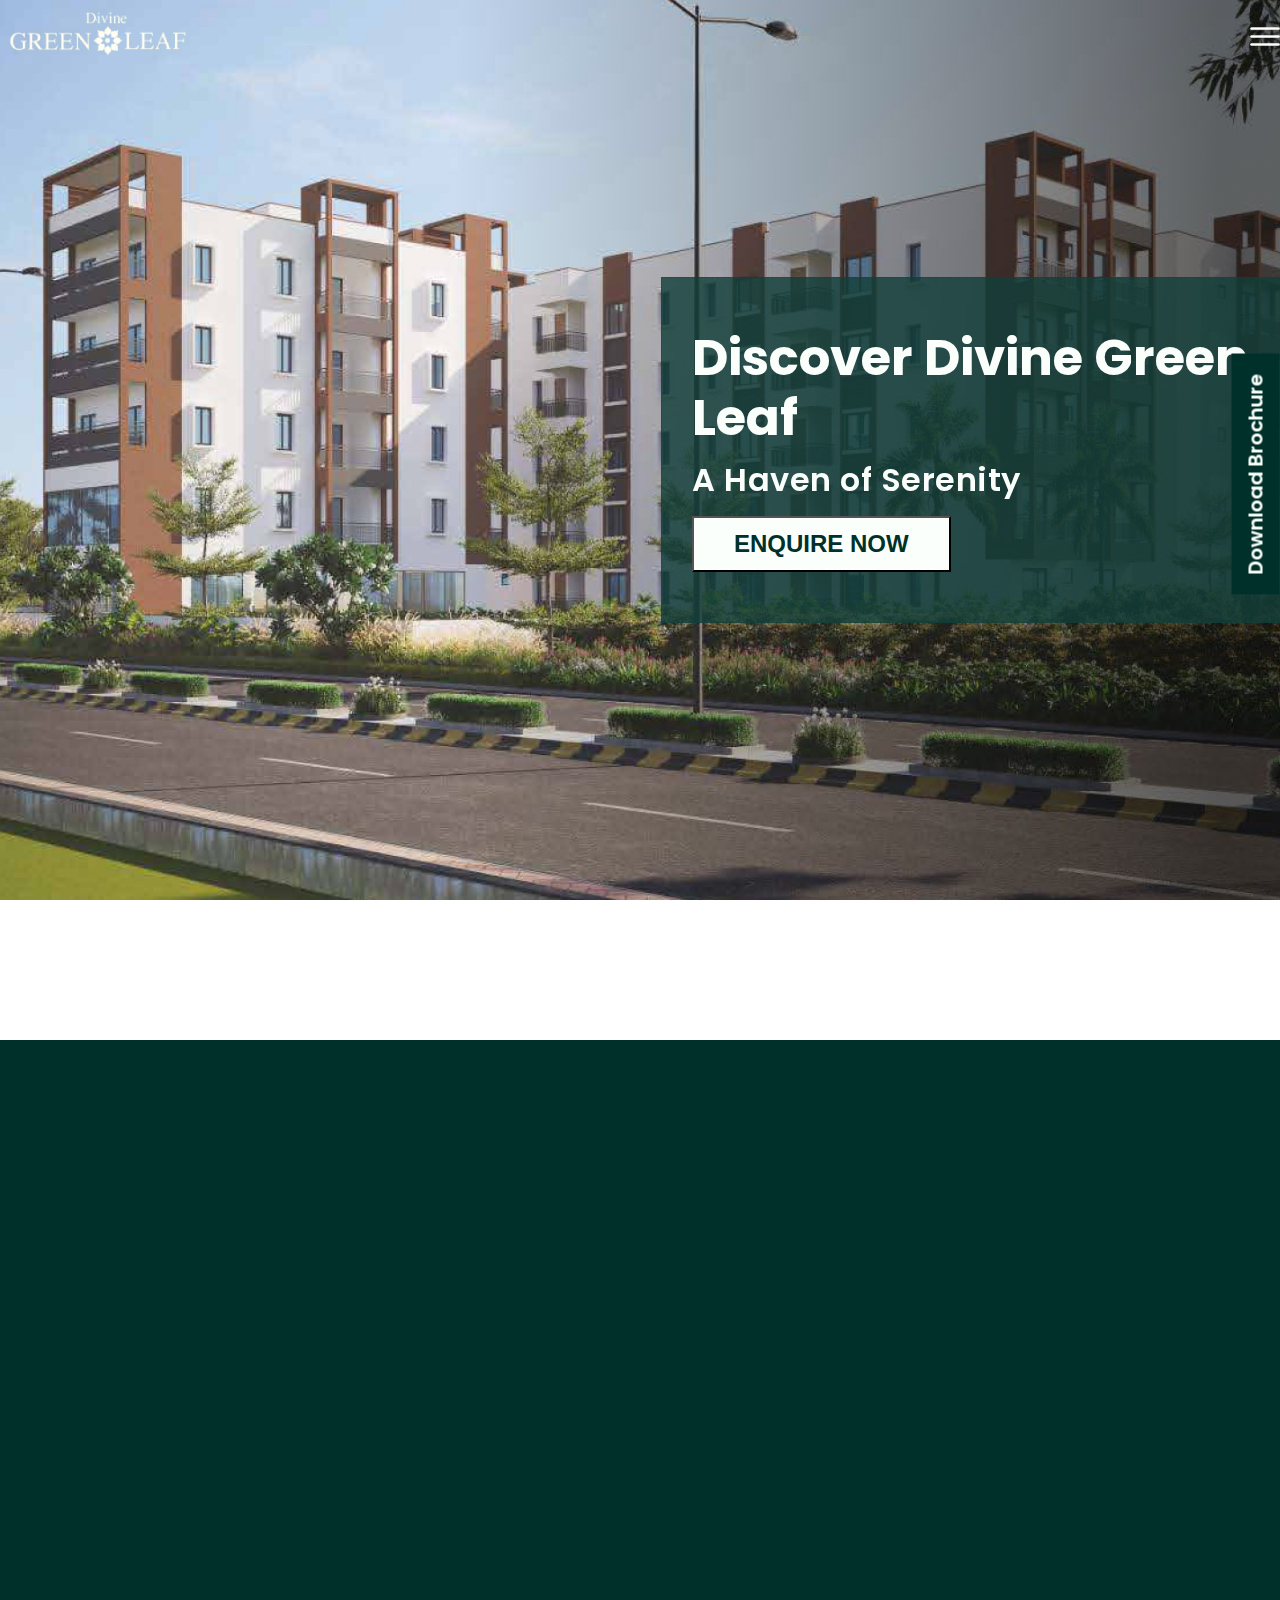
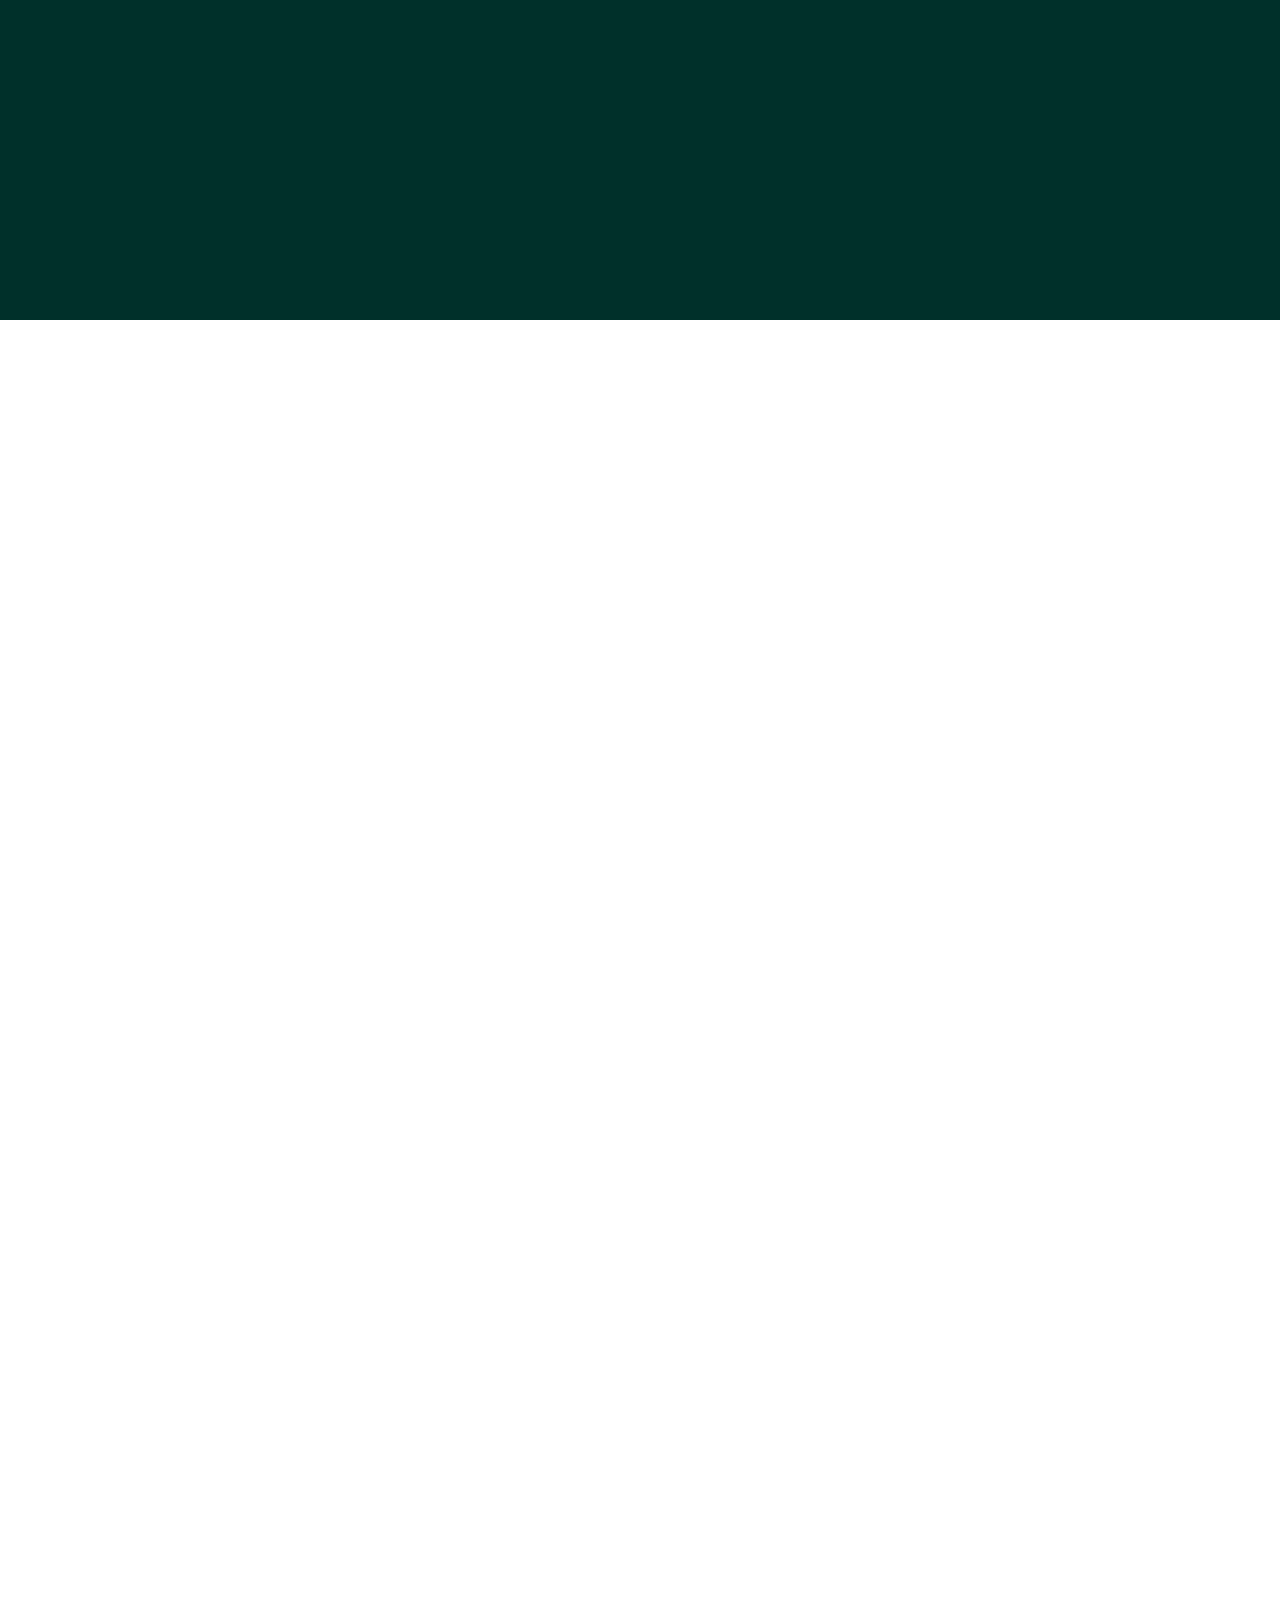
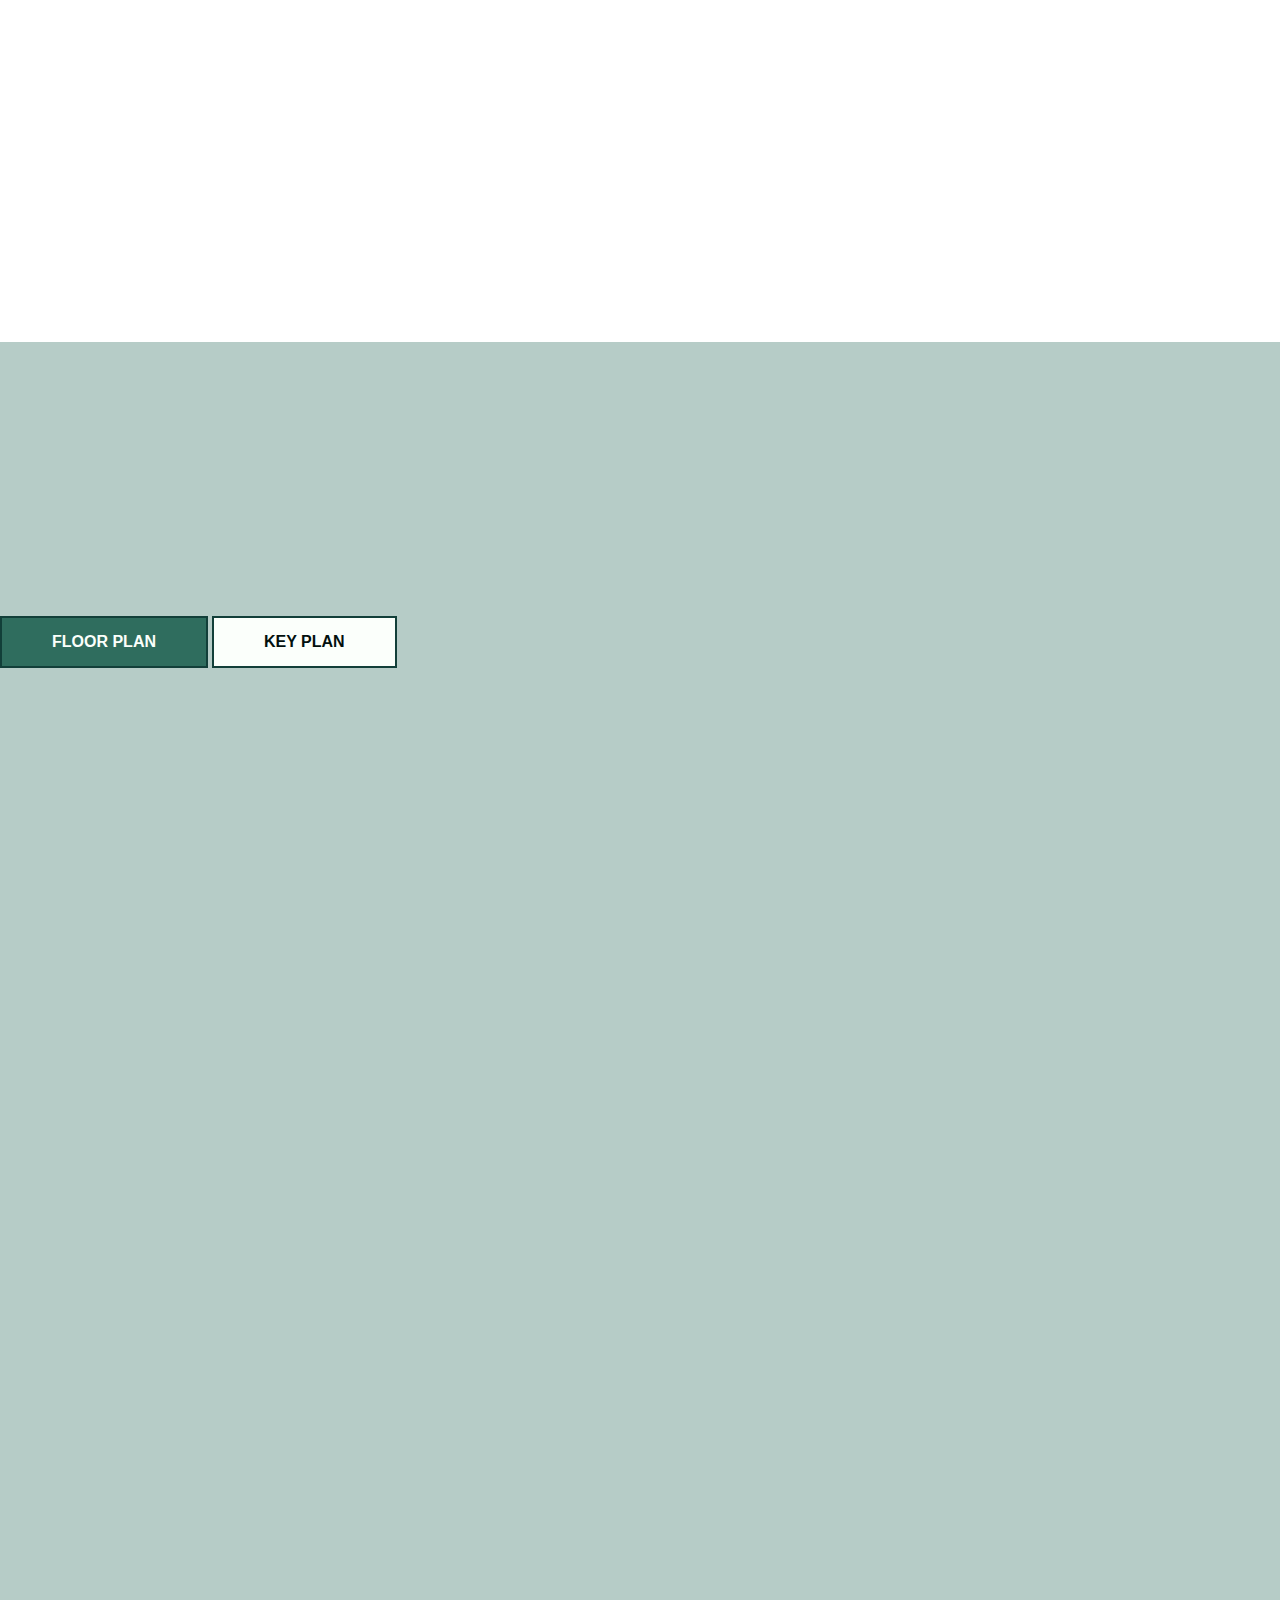
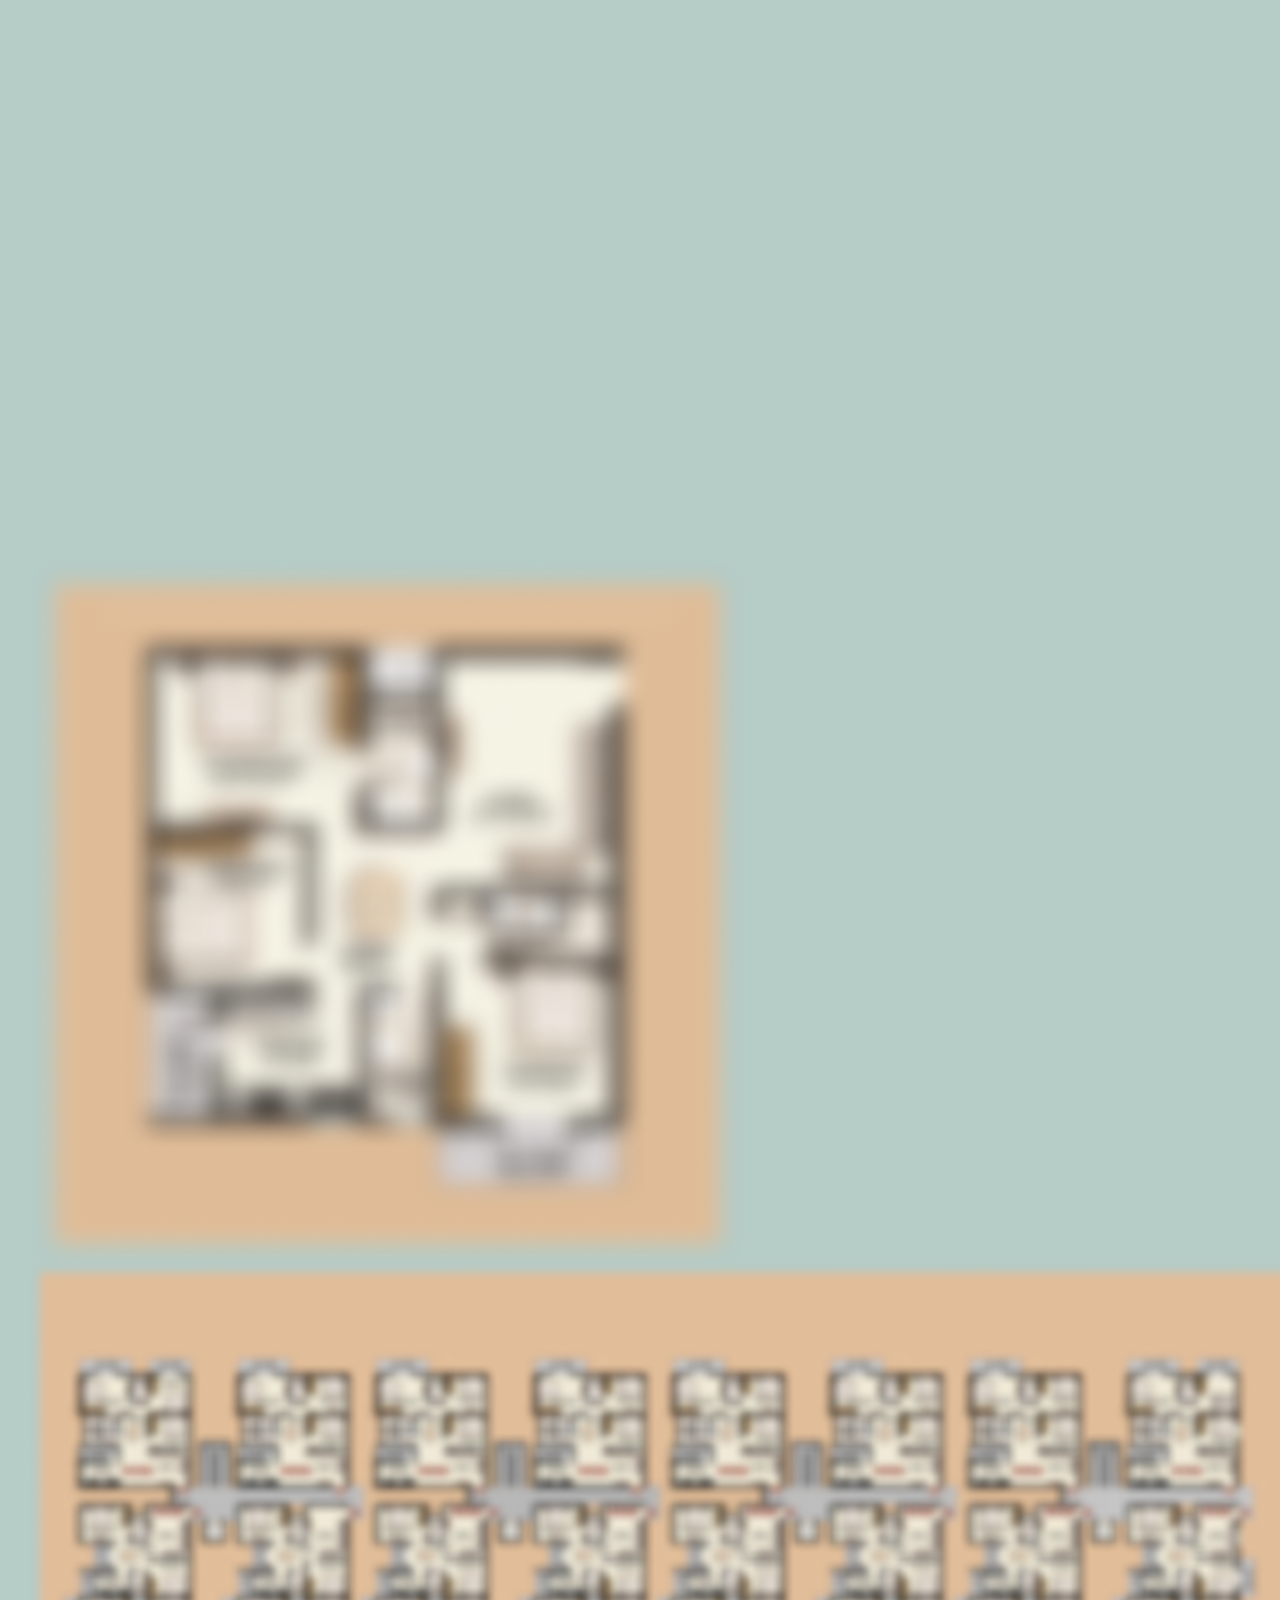
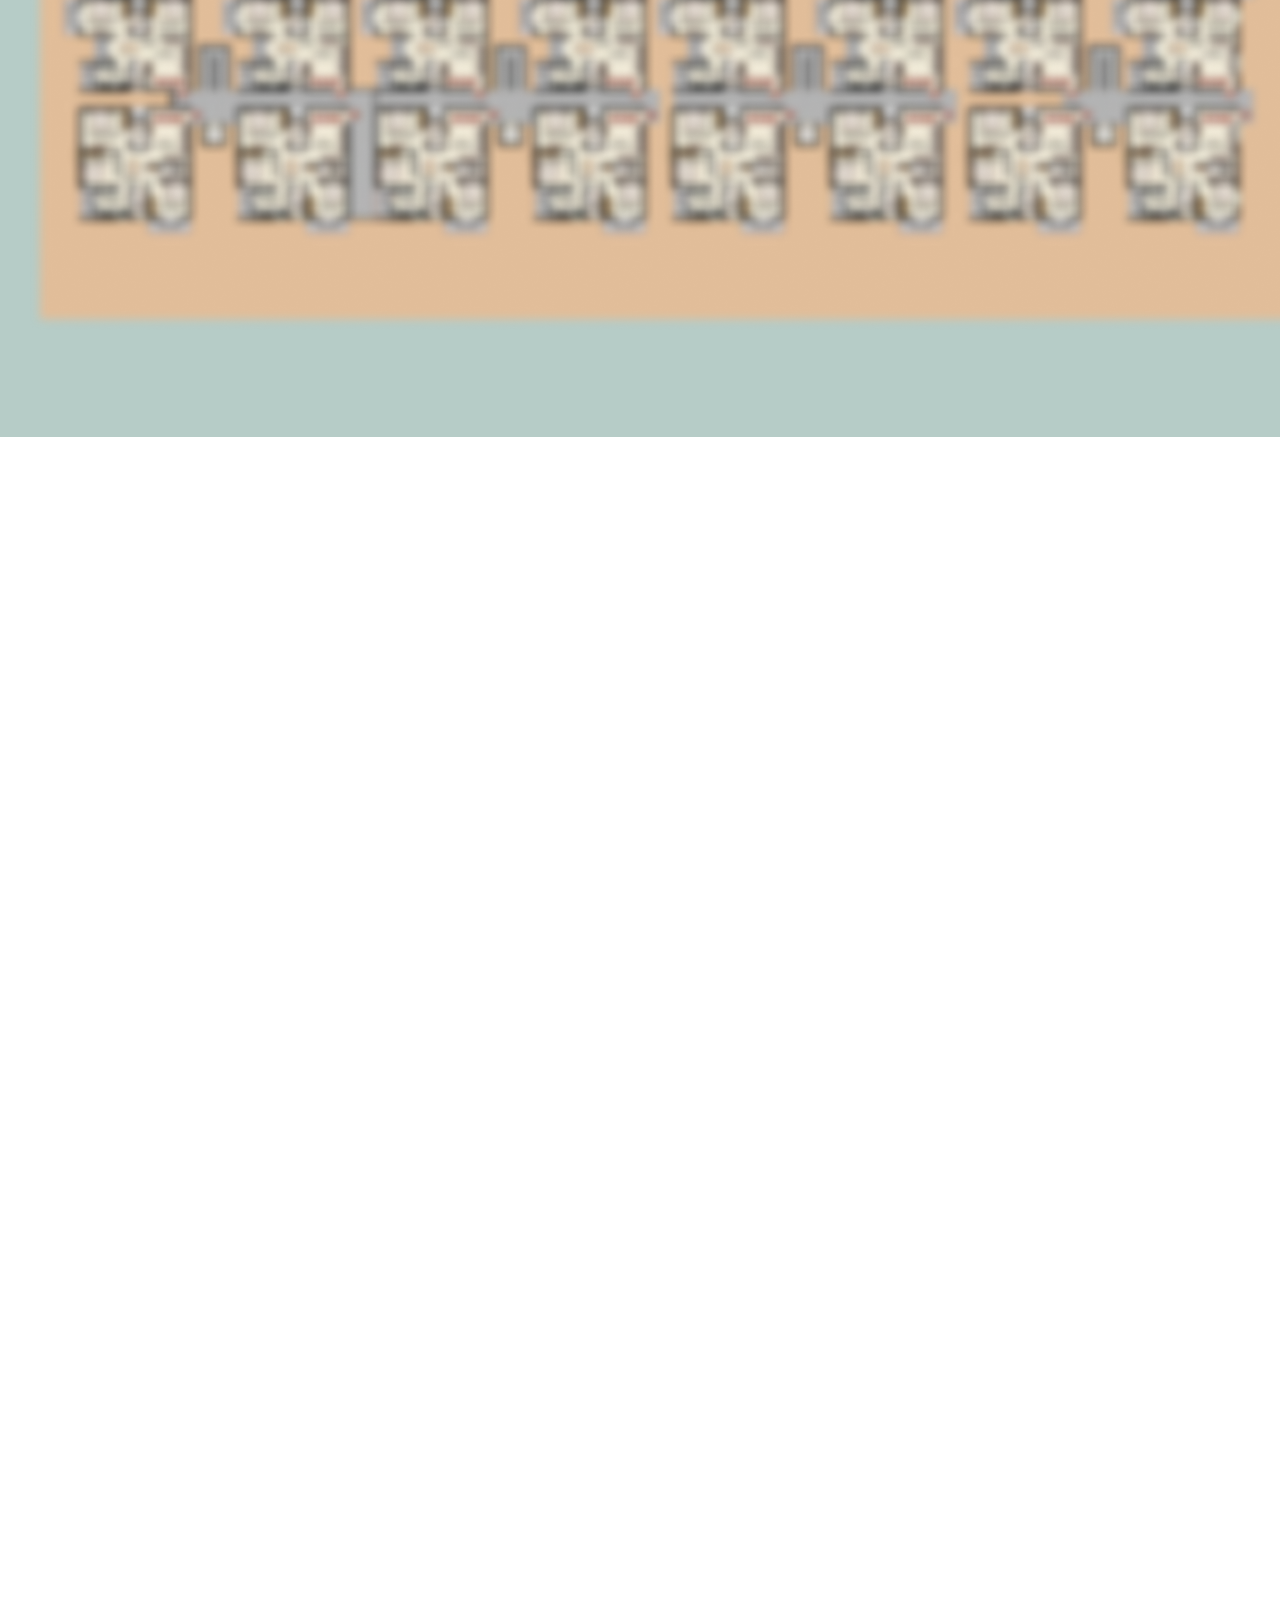
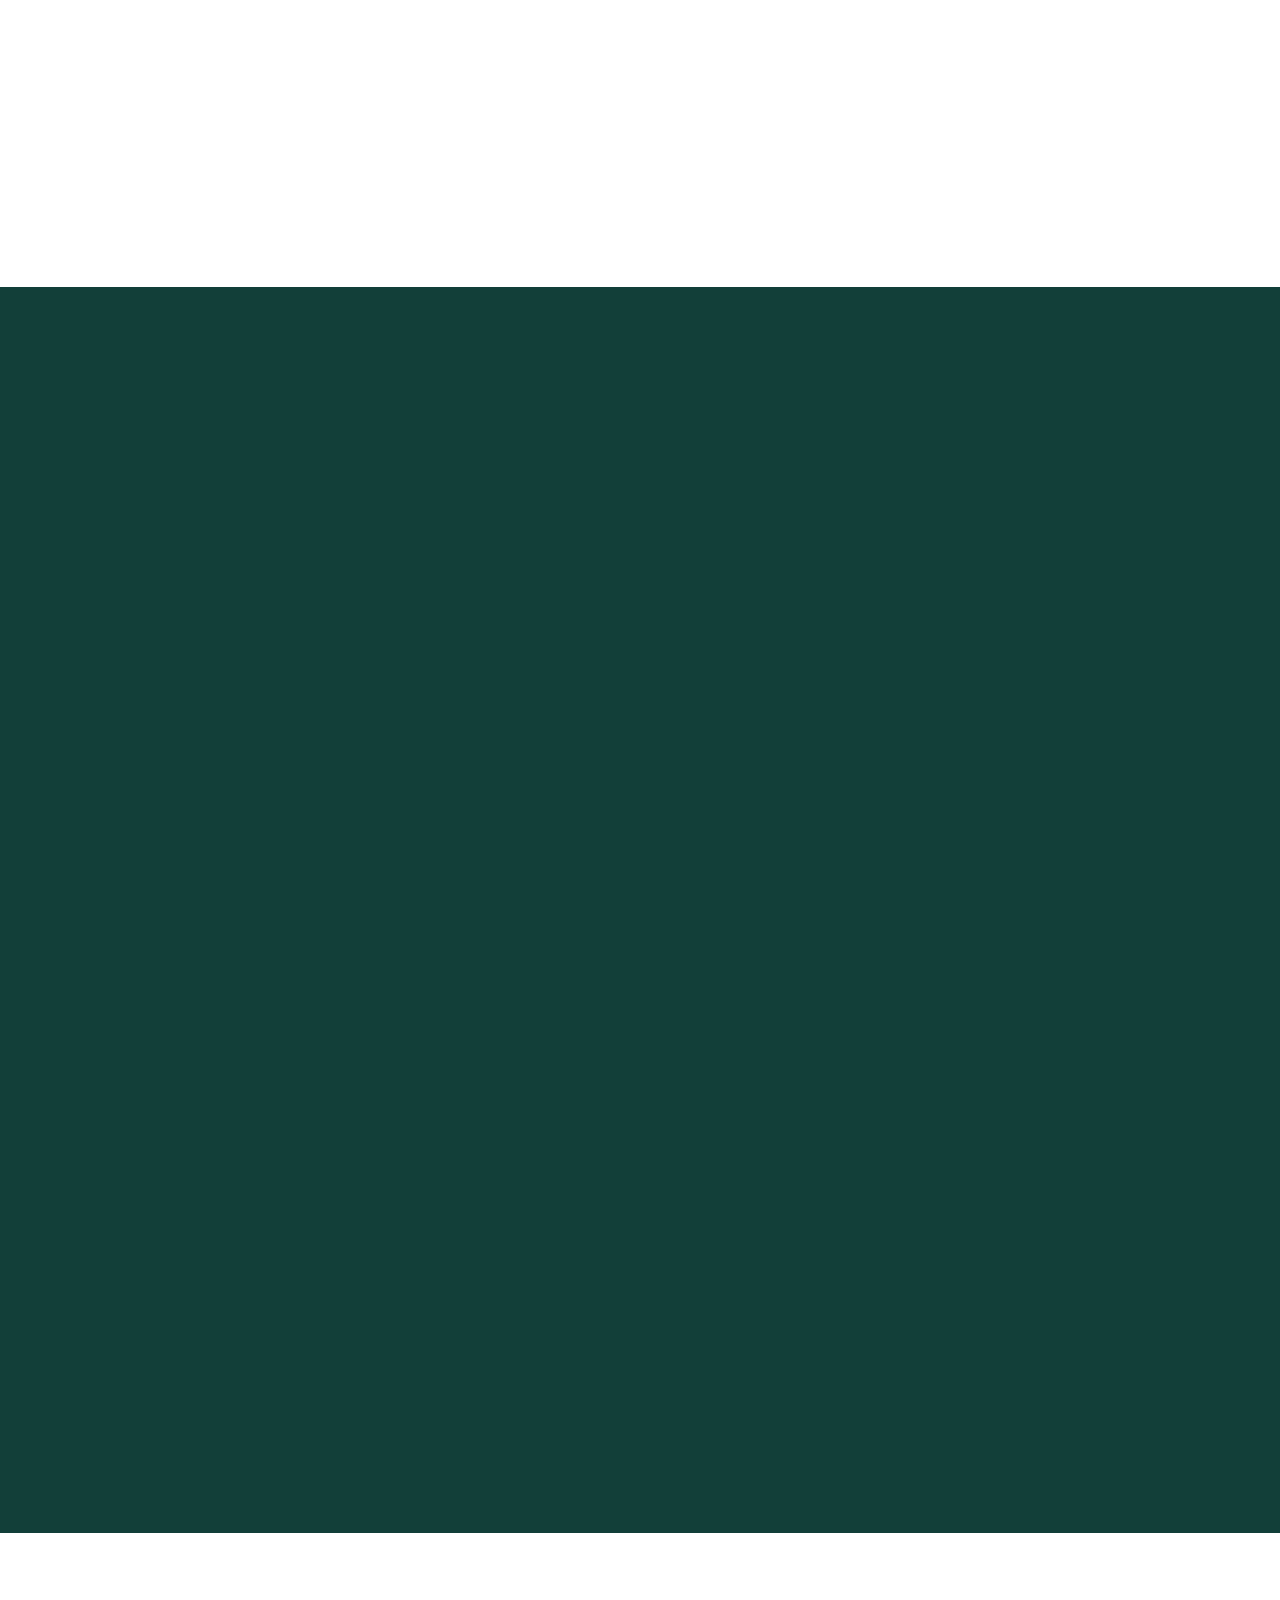
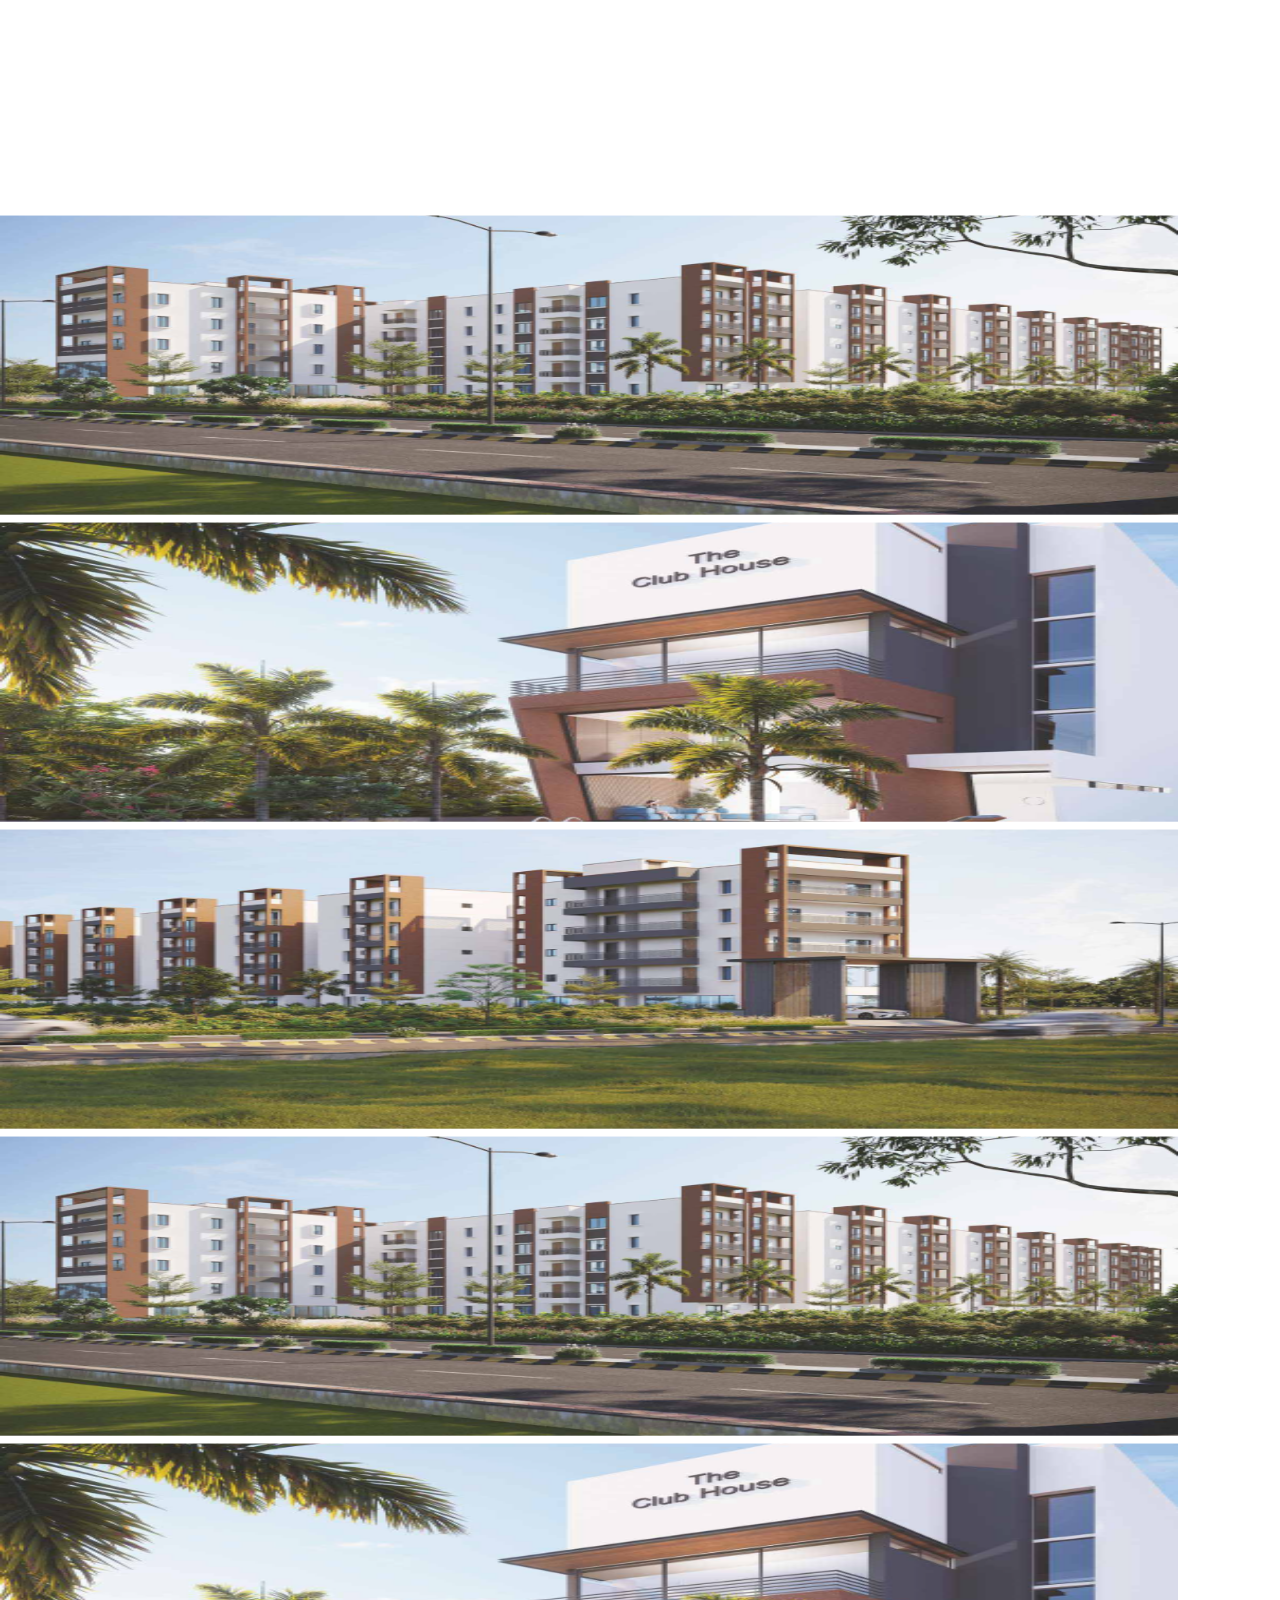
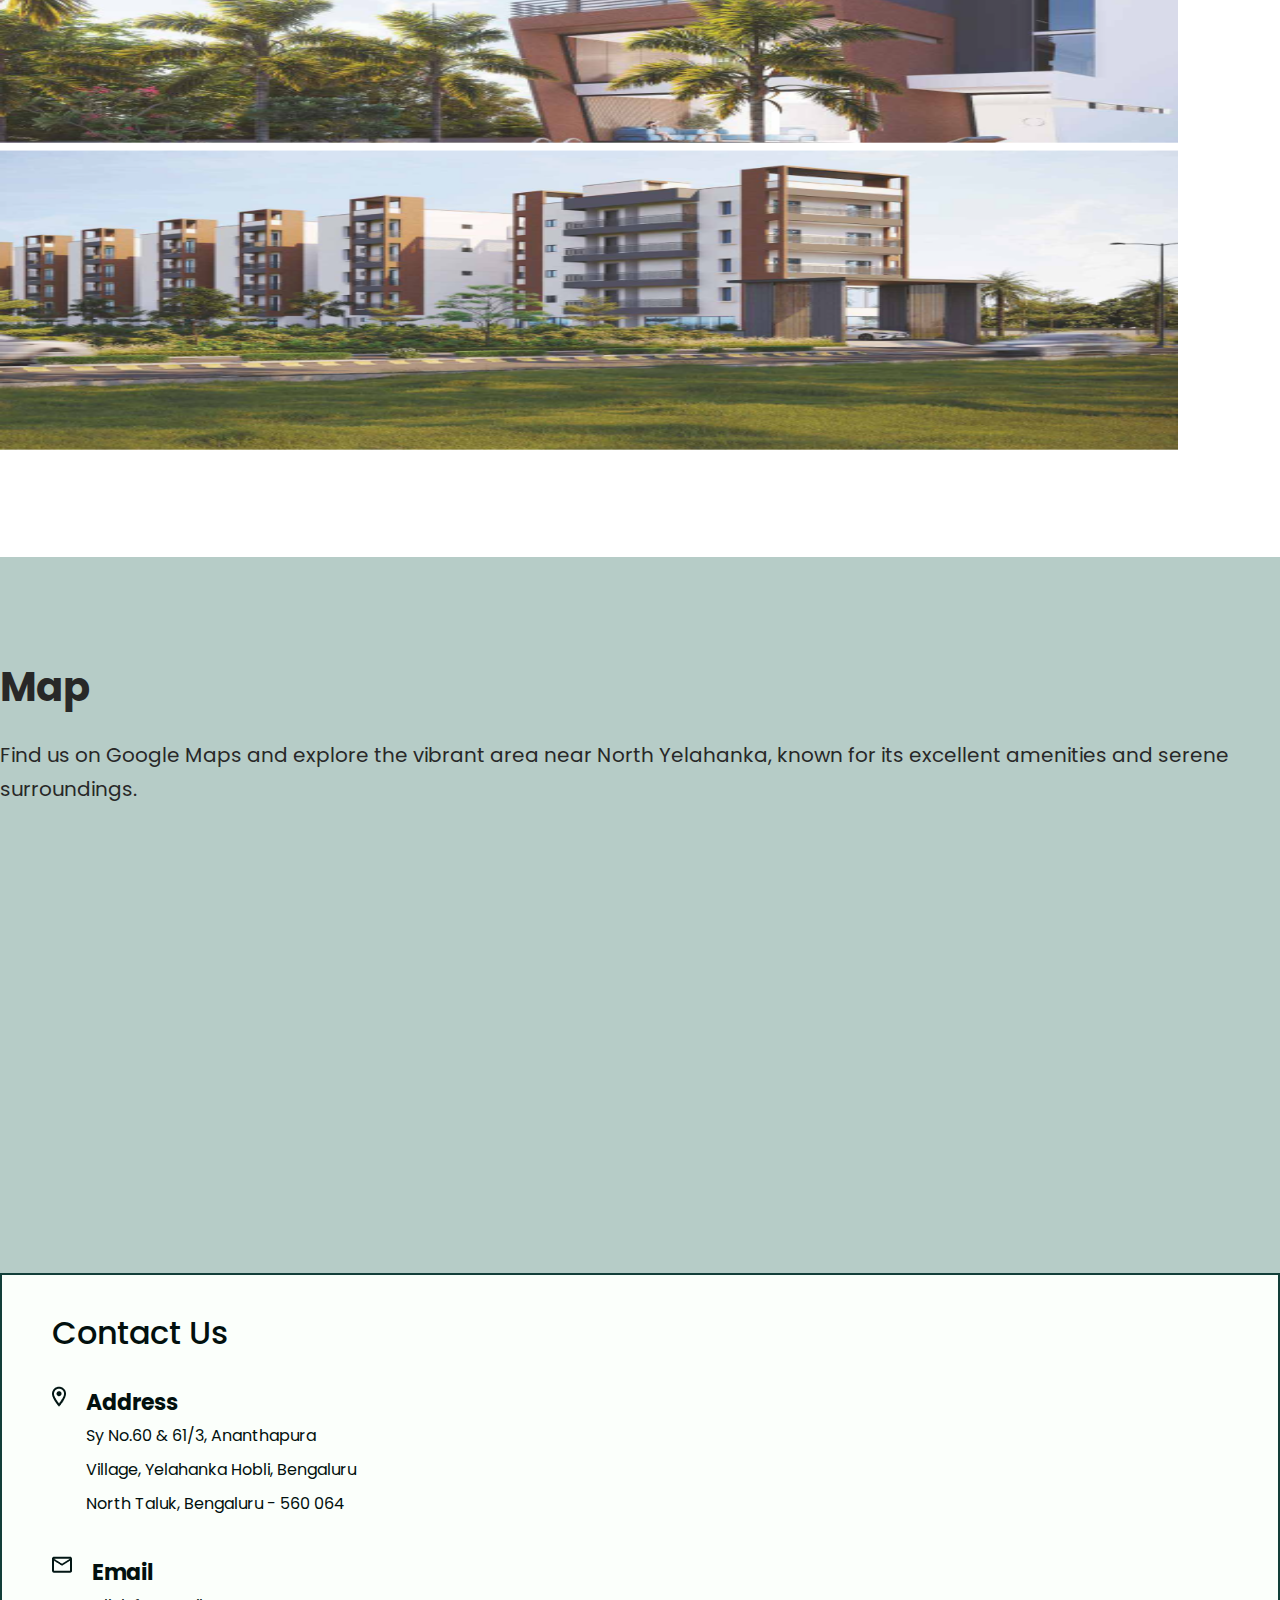
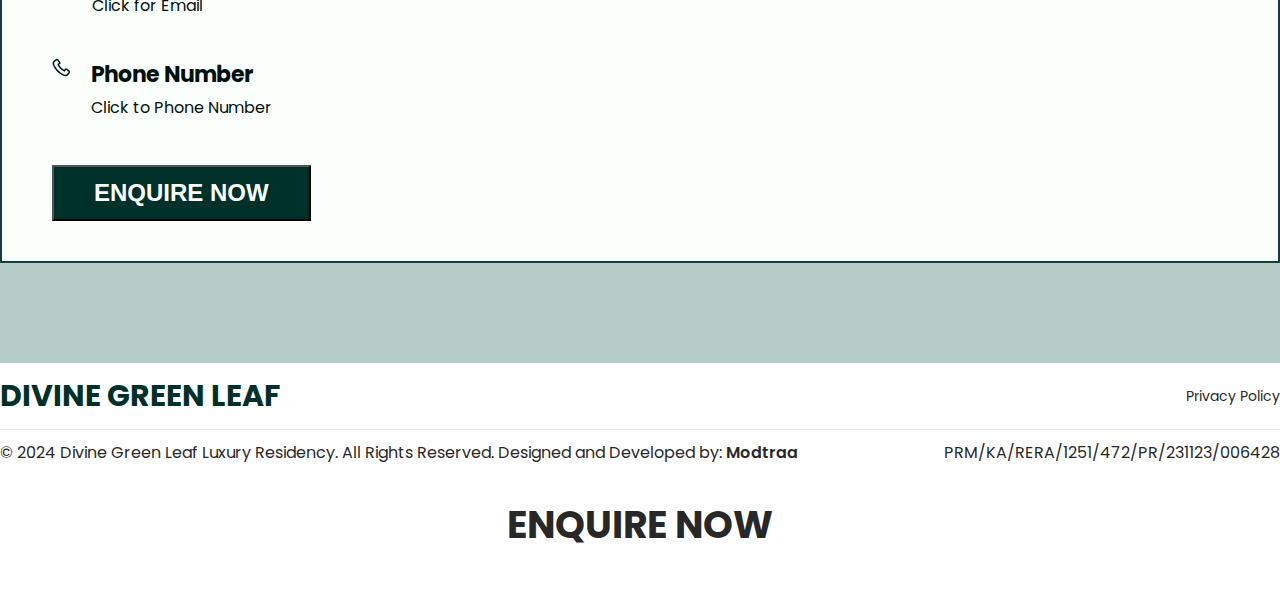
==== commit 65f8f4f9: "up" ====
--- a/index.html
+++ b/index.html
@@ -226,11 +226,29 @@
                                     </ul>
                                     <div class="tab-content" id="pills-tabContent">
                                         <div class="tab-pane" id="pills-home" role="tabpanel"
-                                            aria-labelledby="pills-home-tab">3BHK North Face</div>
+                                            aria-labelledby="pills-home-tab">
+                                            <div class="bhk-box cta-only" data-aos="fade-up" data-aos-duration="1000">
+                                                <button data-aos="fade-up" data-aos-duration="1000" class="btn btn-mjr"
+                                                    data-bs-toggle="modal" data-bs-target="#leadModal">Enquire
+                                                    now</button>
+                                            </div>
+                                        </div>
                                         <div class="tab-pane fade" id="pills-profile" role="tabpanel"
-                                            aria-labelledby="pills-profile-tab">3BHK east</div>
+                                            aria-labelledby="pills-profile-tab">
+                                            <div class="bhk-box cta-only" data-aos="fade-up" data-aos-duration="1000">
+                                                <button data-aos="fade-up" data-aos-duration="1000" class="btn btn-mjr"
+                                                    data-bs-toggle="modal" data-bs-target="#leadModal">Enquire
+                                                    now</button>
+                                            </div>
+                                        </div>
                                         <div class="tab-pane fade" id="pills-contact" role="tabpanel"
-                                            aria-labelledby="pills-contact-tab">2BHK North</div>
+                                            aria-labelledby="pills-contact-tab">
+                                            <div class="bhk-box cta-only" data-aos="fade-up" data-aos-duration="1000">
+                                                <button data-aos="fade-up" data-aos-duration="1000" class="btn btn-mjr"
+                                                    data-bs-toggle="modal" data-bs-target="#leadModal">Enquire
+                                                    now</button>
+                                            </div>
+                                        </div>
                                         <div class="tab-pane fade show active" id="pills-contact1" role="tabpanel"
                                             aria-labelledby="pills-contact-tab1">
                                             <div class="bhk-box" data-aos="fade-up" data-aos-duration="1000">
@@ -258,8 +276,19 @@
                             </div>
                         </div>
                     </div>
-                    <div class="tab-pane fade" id="nav-profile" role="tabpanel" aria-labelledby="nav-profile-tab">Key
-                        Plan </div>
+                    <div class="tab-pane fade" id="nav-profile" role="tabpanel" aria-labelledby="nav-profile-tab">
+                        <div class="row">
+                            <div class="container">
+                                <div class="col-md-12">
+                                    <div class="bhk-img">
+                                        <img src="images/project/keyplan.png" class="img-fluid" alt="">
+                                        <button data-aos="fade-up" data-aos-duration="1000" class="btn btn-mjr"
+                                            data-bs-toggle="modal" data-bs-target="#leadModal">Enquire now</button>
+                                    </div>
+                                </div>
+                            </div>
+                        </div>
+                    </div>
                 </div>
             </div>
         </div>
@@ -496,6 +525,16 @@
                 autoplay: true,
                 autoplaySpeed: 2000,
 
+                responsive: [
+                    {
+                        breakpoint: 768,
+                        settings: {
+                            slidesToShow: 1,
+                            slidesToScroll: 1,
+                        }
+                    },
+                ]
+
             });
         });
     </script>
--- a/css/main.css
+++ b/css/main.css
@@ -229,6 +229,12 @@
 .highlight .parent-tab .child-tab .tab-content .bhk-box p {
   font-size: 18px;
   line-height: 32px;
+}
+.highlight .parent-tab .child-tab .tab-content .bhk-box.cta-only {
+  height: 300px;
+  display: flex;
+  align-items: center;
+  justify-content: center;
 }
 .highlight .parent-tab .bhk-img {
   position: relative;
@@ -552,7 +558,7 @@
     font-size: 10px;
     line-height: 22px;
     font-weight: 500;
-    right: -40px;
+    right: -48px;
   }
   .home .home-info h1 {
     font-size: 30px;
@@ -569,6 +575,10 @@
   .home {
     background-position: -426px 0px;
     background-repeat: no-repeat;
+  }
+  .about {
+    margin-top: 60px;
+    margin-bottom: 60px;
   }
   .about p {
     font-size: 14px;
@@ -579,26 +589,60 @@
     line-height: 32px;
     margin-top: 10px;
   }
+  .about-bg {
+    display: none;
+  }
   .head h2 {
     font-size: 30px;
+  }
+  .highlight {
+    padding-top: 60px;
+    padding-bottom: 60px;
   }
   .highlight .head p {
     font-size: 16px;
     line-height: 20px;
   }
-  .project .pc-item {
-    width: 86%;
-    margin: 10px auto;
-  }
-  .project .pc-item .btn-mjr-outline {
+  .highlight .parent-tab .nav.nav-tabs .nav-link {
     padding: 10px 30px;
-    font-size: 14px;
-  }
-  .amenities .amenities-box {
-    flex-wrap: wrap;
-  }
-  .amenities .amenities-box .a-item {
-    width: 46%;
+  }
+  .highlight .parent-tab .child-tab .nav .nav-item .nav-link {
+    font-size: 12px;
+    padding: 8px 20px;
+  }
+  .highlight .parent-tab .child-tab .tab-content .bhk-box {
+    margin-bottom: 30px;
+  }
+  .highlight .parent-tab .bhk-img img {
+    padding: 0;
+  }
+  .project {
+    padding-top: 60px;
+    padding-bottom: 60px;
+  }
+  .project .col-md-3 {
+    width: 48%;
+  }
+  .project .col-md-3.ph-item p {
+    font-size: 12px;
+    line-height: 20px;
+  }
+  .plan,
+  .gallery,
+  .location {
+    padding-top: 60px;
+    padding-bottom: 60px;
+  }
+  .gallery .gallery-slider .mygallery img {
+    height: 300px;
+    width: 100%;
+  }
+  .amenities {
+    padding-top: 0;
+    padding-bottom: 60px;
+  }
+  .amenities .amenities-box .col-md-4 {
+    width: 48%;
   }
   .location .path img {
     max-width: 100%;
@@ -612,6 +656,9 @@
   .footer .footer-top {
     flex-wrap: wrap;
   }
+  .footer .footer-top .left {
+    width: 100%;
+  }
   .footer .footer-bottom .left {
     flex-direction: column;
   }
